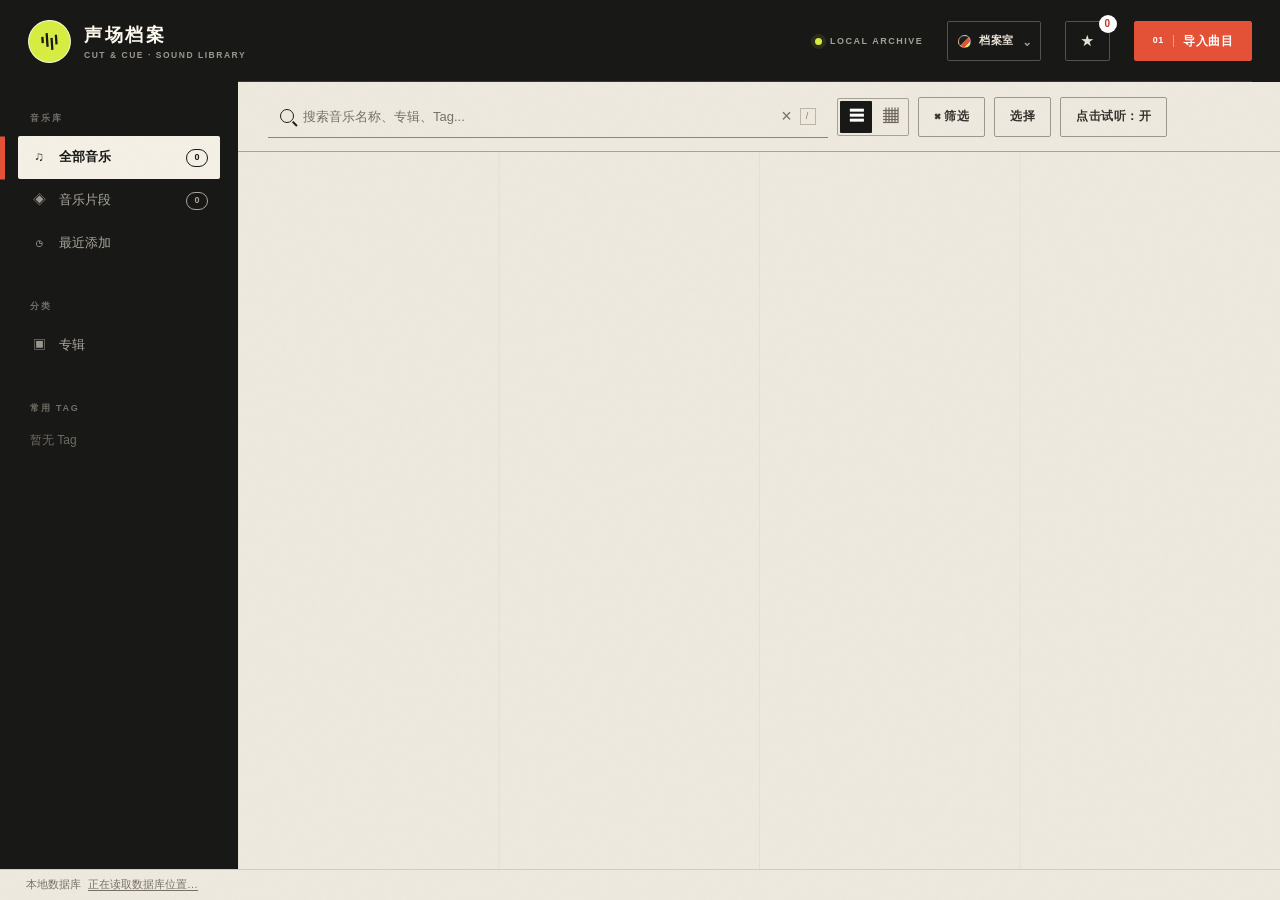
==== frontend/index.html @ 52d8d51d "chore: rename app to 声场档案" ====
<!DOCTYPE html>
<html lang="zh-CN">
<head>
    <meta charset="UTF-8">
    <meta name="viewport" content="width=device-width, initial-scale=1.0">
    <title>声场档案</title>
    <link rel="stylesheet" href="style.css">
</head>

<body>

<div class="app">

    <!-- 顶部 -->
    <header class="topbar">
        <div class="brand">
            <div class="brand-icon" aria-hidden="true">
                <svg viewBox="0 0 44 44" role="presentation">
                    <path d="M8 24h4V13H8v11Zm8 7h4V7h-4v24Zm8 6h4V16h-4v21Zm8-9h4V11h-4v17Z"/>
                </svg>
            </div>
            <div>
                <div class="brand-title">声场档案</div>
                <div class="brand-subtitle">CUT &amp; CUE · SOUND LIBRARY</div>
            </div>
        </div>

        <div class="top-actions">
            <div class="studio-status"><span></span> LOCAL ARCHIVE</div>
            <div class="theme-switcher">
                <button
                    id="themeToggleBtn"
                    class="theme-toggle"
                    type="button"
                    aria-expanded="false"
                    aria-controls="themeMenu"
                >
                    <span class="theme-toggle-swatch" aria-hidden="true"></span>
                    <span id="themeToggleLabel">档案室</span>
                    <span class="theme-toggle-chevron" aria-hidden="true">⌄</span>
                </button>
                <div id="themeMenu" class="theme-menu hidden" role="menu" aria-label="选择界面主题">
                    <div class="theme-menu-label">APPEARANCE</div>
                    <button class="theme-option" type="button" role="menuitemradio" data-theme="archive" aria-checked="true">
                        <span class="theme-preview archive-preview" aria-hidden="true"><i></i><i></i><i></i></span>
                        <span><strong>档案室</strong><small>暖纸、墨黑、朱红</small></span>
                        <b aria-hidden="true">✓</b>
                    </button>
                    <button class="theme-option" type="button" role="menuitemradio" data-theme="sky" aria-checked="false">
                        <span class="theme-preview sky-preview" aria-hidden="true"><i></i><i></i><i></i></span>
                        <span><strong>云雾</strong><small>天青、雾白、暮紫</small></span>
                        <b aria-hidden="true">✓</b>
                    </button>
                </div>
            </div>
            <button id="openCandidatePanelBtn" class="secondary-btn candidate-panel-trigger" type="button" title="候选清单" aria-label="打开候选清单" aria-expanded="false">
                <span aria-hidden="true">★</span>
                <span id="candidateNavCount" class="candidate-trigger-count">0</span>
            </button>
            <button id="importBtn" class="primary-btn">
                <span class="button-index">01</span> 导入曲目
            </button>
        </div>
    </header>


    <div class="main">

        <!-- 左侧 -->
        <aside class="sidebar">

            <div class="sidebar-section">
                <div class="sidebar-title">音乐库</div>

                <button class="nav-item active" data-view="all">
                    <span>♫</span>
                    <span>全部音乐</span>
                    <span class="nav-count" id="allCount">0</span>
                </button>

                <button class="nav-item" data-view="clips">
                    <span>◈</span>
                    <span>音乐片段</span>
                    <span class="nav-count" id="clipCount">0</span>
                </button>

                <button class="nav-item" data-view="recent">
                    <span>◷</span>
                    <span>最近添加</span>
                </button>

            </div>


            <div class="sidebar-section">
                <div class="sidebar-title">
                    分类
                </div>

                <button class="nav-item" data-view="albums">
                    <span>▣</span>
                    <span>专辑</span>
                </button>

            </div>


            <div class="sidebar-section tag-section">
                <div class="sidebar-title">
                    常用 Tag
                </div>

                <div id="sidebarTags" class="sidebar-tags">
                    <div class="empty-small">暂无 Tag</div>
                </div>
            </div>

        </aside>


        <!-- 主区域 -->
        <main class="content">

            <!-- 工具栏 -->
            <div class="toolbar">

                <div class="search-box">
                    <span class="search-mark" aria-hidden="true"></span>
                    <input
                        id="searchInput"
                        type="text"
                        placeholder="搜索音乐名称、专辑、Tag..."
                    >
                    <button id="clearSearch" class="clear-search">×</button>
                    <span class="search-key" aria-hidden="true">/ </span>
                </div>

                <div class="view-buttons">
                    <button class="view-btn active" data-layout="list" title="列表视图" aria-label="列表视图">
                        ☰
                    </button>
                    <button class="view-btn" data-layout="grid" title="网格视图" aria-label="网格视图">
                        ▦
                    </button>
                </div>

                <button id="filterToggleBtn" class="secondary-btn toolbar-btn" aria-expanded="false">
                    ⌘ 筛选
                </button>

                <button id="selectionToggleBtn" class="secondary-btn toolbar-btn">
                    选择
                </button>

                <button id="rowPlayToggleBtn" class="secondary-btn toolbar-btn" aria-pressed="true">
                    点击试听：开
                </button>

            </div>

            <div class="main-scroll-area">
            <section id="filterPanel" class="filter-panel hidden" aria-label="标签筛选">
                <div class="filter-panel-header">
                    <div>
                        <strong>快速筛选</strong>
                        <span>可组合多个 Tag 精准找歌</span>
                    </div>
                    <div>
                        <button id="manageTagsBtn" class="text-btn">管理 Tag</button>
                        <button id="clearFiltersBtn" class="text-btn">清空筛选</button>
                    </div>
                </div>
                <div id="activeFilterTags" class="active-filter-tags"></div>
                <div id="recommendedTags" class="recommended-tags"></div>
                <div id="tagManager" class="tag-manager hidden">
                    <div class="tag-manager-heading">Tag 管理</div>
                    <div class="tag-create-row">
                        <input id="newTagName" type="text" placeholder="新 Tag 名称">
                        <select id="newTagCategory"></select>
                        <input id="newTagCustomCategory" class="hidden" placeholder="新分类名称">
                        <button id="createTagBtn" class="primary-btn">新建 Tag</button>
                        <button id="resetTagEditorBtn" class="text-btn hidden">取消</button>
                        <button id="deleteEditingTagBtn" class="text-btn hidden">删除</button>
                    </div>
                    <div id="tagManagerList" class="tag-manager-list"></div>
                </div>
            </section>

            <section id="bulkToolbar" class="bulk-toolbar hidden">
                <span id="selectionCount">已选择 0 首</span>
                <button id="selectAllVisibleBtn" class="text-btn">全选当前结果</button>
                <div id="bulkTagControls" class="bulk-tag-controls">
                    <input id="bulkTagInput" type="text" placeholder="输入 Tag">
                    <button id="bulkAddTagBtn" class="secondary-btn">添加 Tag</button>
                    <button id="bulkRemoveTagBtn" class="secondary-btn">移除 Tag</button>
                </div>
                <button id="bulkDeleteBtn" class="text-btn danger-btn">删除已选</button>
                <button id="exitSelectionBtn" class="text-btn">完成</button>
            </section>


            <!-- 页面标题 -->
            <div class="page-header">
                <div>
                    <div class="page-kicker">THE SOUND ARCHIVE / 2026</div>
                    <h1 id="pageTitle">全部音乐</h1>
                    <div id="pageDescription" class="page-description">
                        你的本地音乐素材
                    </div>
                </div>

                <div class="result-info" id="resultInfo">
                    0 个音乐
                </div>
            </div>


            <!-- 内容 -->
            <div id="contentArea" class="content-area">
                <!-- JS 渲染 -->
            </div>
            </div>

        </main>


        <!-- 右侧详情 -->
        <aside id="detailPanel" class="detail-panel hidden">

            <div class="detail-header">
                <div class="detail-title">音乐详情</div>
                <button id="closeDetail" class="icon-btn">×</button>
            </div>

            <div id="detailContent"></div>

        </aside>

        <aside id="musicClipsPanel" class="music-clips-panel hidden">
            <div class="detail-header">
                <div>
                    <div class="detail-title">音乐片段</div>
                    <div id="musicClipsSource" class="clip-editor-source"></div>
                </div>
                <button id="closeMusicClips" class="icon-btn">×</button>
            </div>
            <div id="musicClipsBody" class="clips-panel-body"></div>
        </aside>


        <!-- 右侧候选面板 -->
        <aside id="candidatePanel" class="detail-panel hidden">

            <div class="detail-header">
                <div class="detail-title">
                    候选清单
                    <span id="candidatePanelCount" class="detail-title-count"></span>
                </div>
                <div class="candidate-panel-actions">
                    <button id="clearCandidatesBtn" class="text-btn" type="button">清空</button>
                    <button id="closeCandidatePanel" class="icon-btn">×</button>
                </div>
            </div>

            <div id="candidatePanelBody" class="detail-content"></div>

        </aside>

    </div>


    <button id="databasePathLink" class="database-path" type="button" title="在 Finder 中显示数据库文件">
        <span>本地数据库</span>
        <span id="databasePath">正在读取数据库位置…</span>
    </button>


    <!-- 底部播放器 -->
    <footer id="playerBar" class="player-bar hidden">

        <audio id="barAudio" preload="auto"></audio>

        <div class="player-left">

            <div class="player-icon">
                ♫
            </div>

            <div class="player-info">

                <div id="playerTitle" class="player-title">
                    未在播放
                </div>

                <div id="playerMeta" class="player-meta">
                    —
                </div>

            </div>

        </div>


        <div class="player-center">

            <button id="playerPrevBtn" class="player-btn" title="上一首">
                ⏮
            </button>

            <button id="playerPlayBtn" class="player-btn player-play" title="播放/暂停">
                ▶
            </button>

            <button id="playerNextBtn" class="player-btn" title="下一首">
                ⏭
            </button>

        </div>


        <div class="player-right">

            <input
                id="playerSeek"
                type="range"
                min="0"
                max="1000"
                value="0"
                title="进度"
            >

            <span id="playerTime" class="player-time">
                00:00 / 00:00
            </span>

            <button id="playerAddCandidateBtn" class="player-btn" title="加入候选">
                ＋
            </button>

            <button id="playerCandidatesBtn" class="player-btn" title="候选列表">
                ★
                <span id="candidateBadge" class="badge">0</span>
            </button>

            <button id="playerCloseBtn" class="player-btn" title="关闭播放器">
                ×
            </button>

        </div>

    </footer>

</div>


<!-- ============================= -->
<!-- 导入音乐弹窗 -->
<!-- ============================= -->

<div id="importModal" class="modal hidden">

    <div class="modal-box">

        <div class="modal-header">
            <h2>导入音乐</h2>
            <button class="icon-btn" data-close-modal>×</button>
        </div>

        <div class="modal-body">

            <div
                id="dropZone"
                class="drop-zone"
            >
                <div class="drop-icon">♫</div>

                <div class="drop-title">
                    导入本地 MP3 音乐
                </div>

                <div class="drop-description">
                    可选择多个文件夹，自动扫描其中的 MP3 文件
                </div>

                <div class="import-source-actions">
                    <button id="chooseFileBtn" class="secondary-btn">选择文件</button>
                    <button id="chooseFolderBtn" class="primary-btn">选择文件夹</button>
                </div>
            </div>

            <fieldset class="album-source-control">
                <legend>专辑识别方式</legend>
                <label><input type="radio" name="albumSource" value="metadata" checked> 以 MP3 属性为准</label>
                <label><input type="radio" name="albumSource" value="folder"> 以文件夹名称为准</label>
            </fieldset>


            <div id="selectedFiles" class="selected-files"></div>

        </div>

        <div class="modal-footer">
            <button class="secondary-btn" data-close-modal>
                取消
            </button>

            <button
                id="confirmImportBtn"
                class="primary-btn"
                disabled
            >
                导入
            </button>
        </div>

    </div>

</div>


<!-- ============================= -->
<!-- 编辑音乐弹窗 -->
<!-- ============================= -->

<div id="editModal" class="modal hidden">

    <div class="modal-box small">

        <div class="modal-header">
            <h2>编辑音乐信息</h2>
            <button class="icon-btn" data-close-modal>×</button>
        </div>

        <div class="modal-body">

            <input type="hidden" id="editMusicId">

            <label>
                音乐名称
                <input id="editName" type="text">
            </label>

            <label>
                专辑
                <input id="editAlbum" type="text">
            </label>

            <label>
                Tag
                <div id="editTags" class="tag-editor"></div>

                <div class="tag-input-row">
                    <input
                        id="editTagInput"
                        type="text"
                        placeholder="输入新 Tag"
                    >
                    <button id="addEditTagBtn" class="secondary-btn">
                        添加
                    </button>
                </div>
            </label>

        </div>

        <div class="modal-footer">

            <button class="secondary-btn" data-close-modal>
                取消
            </button>

            <button id="saveEditBtn" class="primary-btn">
                保存
            </button>

        </div>

    </div>

</div>


<!-- Tag 管理操作浮层 -->
<div id="tagActionModal" class="modal hidden" role="dialog" aria-modal="true" aria-labelledby="tagActionTitle">

    <div class="modal-box small">

        <div class="modal-header">
            <h2 id="tagActionTitle">编辑 Tag</h2>
            <button id="closeTagAction" class="icon-btn" type="button" aria-label="关闭">×</button>
        </div>

        <div class="modal-body">
            <label id="tagActionNameLabel">
                <span id="tagActionNameText">Tag 名称</span>
                <input id="tagActionName" type="text" autocomplete="off">
            </label>
            <label id="tagActionCategoryLabel" class="hidden">
                分类
                <select id="tagActionCategory"></select>
            </label>
            <p id="tagActionHint" class="form-hint"></p>
        </div>

        <div class="modal-footer">
            <button id="cancelTagAction" class="secondary-btn" type="button">取消</button>
            <button id="saveTagAction" class="primary-btn" type="button">保存</button>
        </div>

    </div>

</div>


<!-- ============================= -->
<!-- 新建片段 -->
<!-- ============================= -->

<div id="clipEditorPanel" class="clip-editor-overlay hidden" role="dialog" aria-modal="true" aria-label="音乐片段编辑器">
<aside class="clip-editor-panel">

    <div class="clip-editor-header">
        <div>
            <div id="clipEditorTitle" class="detail-title">新建音乐片段</div>
            <div id="clipEditorMusicName" class="clip-editor-source"></div>
        </div>
        <button id="closeClipEditor" class="icon-btn">×</button>
    </div>

    <div class="clip-editor-body">

            <input type="hidden" id="clipMusicId">

            <div class="clip-editor-preview">
                <audio id="clipAudio"></audio>
                <button id="playFullTrackBtn" class="secondary-btn">▶ 从头试听</button>
                <button id="previewClipBtn" class="primary-btn">▶ 循环试听</button>
                <span id="clipCurrentTime" class="clip-current-time">00:00 / 00:00</span>
            </div>

            <!-- 时间轴 -->
            <div class="timeline-editor">

                <div class="clip-range-summary">
                    <span><b>IN</b> <input id="clipStartInput" type="text" inputmode="decimal" value="00:00"></span>
                    <strong id="clipSelectionDuration">选区 00:00</strong>
                    <span><b>OUT</b> <input id="clipEndInput" type="text" inputmode="decimal" value="00:00"></span>
                </div>

                <div id="timelineTrack" class="timeline-track">

                    <div id="timelinePlayhead" class="timeline-playhead"></div>

                    <div id="timelineSelection" class="timeline-selection">
                        <div id="startHandle" class="timeline-handle left" aria-label="入点"></div>
                        <div id="endHandle" class="timeline-handle right" aria-label="出点"></div>
                    </div>

                </div>

                <div class="timeline-buttons">
                    <button id="setStartBtn" class="secondary-btn" title="快捷键 I">
                        设入点 <kbd>I</kbd>
                    </button>

                    <button id="setEndBtn" class="secondary-btn" title="快捷键 O">
                        设出点 <kbd>O</kbd>
                    </button>
                </div>
                <p class="timeline-help">拖动两端调整范围；点击轨道定位播放头，再用 I / O 标记。</p>

            </div>


            <label class="clip-name-field">
                保存为素材 <span>可修改</span>
                <input
                    id="clipName"
                    type="text"
                    placeholder="例如：情绪渐起"
                >
            </label>


            <details class="clip-tags-details">
                <summary>Tag <span>可选</span></summary>

                <div
                    id="clipTags"
                    class="tag-editor"
                ></div>

                <div class="tag-input-row">

                    <input
                        id="clipTagInput"
                        type="text"
                        placeholder="输入新 Tag"
                    >

                    <button
                        id="addClipTagBtn"
                        class="secondary-btn"
                    >
                        添加
                    </button>

                </div>

                <div class="tag-suggestions">
                    <div class="suggestion-title">
                        已有 Tag
                    </div>

                    <div id="clipTagSuggestions"></div>
                </div>

            </details>

    </div>

    <div class="clip-editor-footer">
        <button id="cancelClipEditor" class="secondary-btn">取消</button>
        <button id="saveClipBtn" class="primary-btn">保存片段</button>
    </div>

</aside>
</div>


<!-- Toast -->
<div id="toast" class="toast"></div>


<script src="app.js"></script>

</body>
</html>
---- frontend/style.css ----
/* =========================================================
   声场档案 — 设计系统
   ========================================================= */

* {
    box-sizing: border-box;
}

:root {
    /* 基础色 */
    --bg: #f4f5fb;
    --panel: #ffffff;
    --border: #ebeef4;
    --border-strong: #dfe3ee;
    --text: #1e2233;
    --subtext: #8a90a5;
    --hover: #f2f4fa;

    /* 强调色 — 靛蓝 → 紫罗兰渐变 */
    --primary: #6366f1;
    --primary-strong: #4f46e5;
    --primary-2: #8b5cf6;
    --primary-grad: linear-gradient(135deg, #6366f1 0%, #8b5cf6 100%);
    --primary-light: #f0f1ff;
    --primary-soft: #e7e9ff;
    --ring: rgba(99, 102, 241, 0.25);

    --danger: #f43f5e;
    --warning: #f59e0b;
    --tag: #eef0ff;
    --tag-text: #5b5bd6;

    /* 圆角 */
    --r-sm: 8px;
    --r-md: 12px;
    --r-lg: 16px;
    --r-xl: 20px;
    --r-pill: 999px;

    /* 阴影 */
    --shadow-sm: 0 1px 3px rgba(30, 34, 51, 0.06);
    --shadow-md: 0 6px 18px rgba(30, 34, 51, 0.08);
    --shadow-lg: 0 20px 50px rgba(30, 34, 51, 0.14);
}

/* 柔和滚动条 */
::-webkit-scrollbar {
    width: 10px;
    height: 10px;
}
::-webkit-scrollbar-thumb {
    background: #d4d9e6;
    border-radius: 999px;
    border: 3px solid transparent;
    background-clip: content-box;
}
::-webkit-scrollbar-thumb:hover {
    background: #bcc3d6;
    background-clip: content-box;
}
::-webkit-scrollbar-track {
    background: transparent;
}

html,
body {
    height: 100%;
}

body {
    margin: 0;
    font-family:
        -apple-system,
        BlinkMacSystemFont,
        "Segoe UI",
        "PingFang SC",
        "Microsoft YaHei",
        sans-serif;

    background: var(--bg);
    color: var(--text);

    -webkit-font-smoothing: antialiased;
    text-rendering: optimizeLegibility;
}

button {
    font-family: inherit;
}

/* =========================
   APP
========================= */

.app {
    height: 100vh;
    display: flex;
    flex-direction: column;
}


/* =========================
   TOPBAR
========================= */

.topbar {
    height: 68px;
    flex-shrink: 0;

    background: var(--panel);
    border-bottom: 1px solid var(--border);

    display: flex;
    align-items: center;
    justify-content: space-between;

    padding: 0 26px;
}

.brand {
    display: flex;
    align-items: center;
    gap: 13px;
}

.brand-icon {
    width: 40px;
    height: 40px;

    border-radius: 12px;

    background: var(--primary-grad);
    color: white;

    display: flex;
    align-items: center;
    justify-content: center;

    font-size: 21px;

    box-shadow: 0 4px 12px rgba(99, 102, 241, 0.35);
}

.brand-title {
    font-size: 16px;
    font-weight: 700;
    letter-spacing: 0.2px;
}

.brand-subtitle {
    font-size: 11px;
    color: var(--subtext);
    margin-top: 2px;
}

.top-actions .primary-btn {
    padding: 0 18px;
}

.top-actions .theme-toggle,
.top-actions .candidate-panel-trigger,
.top-actions .primary-btn {
    box-sizing: border-box;
    height: 40px;
    min-height: 40px;
}

.candidate-panel-trigger {
    position: relative;
    display: inline-flex;
    align-items: center;
    justify-content: center;
    gap: 7px;
    width: 36px;
    min-height: 36px;
    padding: 0;
    color: #fff;
    background: var(--primary-strong);
    border-color: var(--primary-strong);
    font-size: 17px;
}

.candidate-trigger-count {
    position: absolute;
    top: -7px;
    right: -8px;
    display: inline-flex;
    align-items: center;
    justify-content: center;
    min-width: 18px;
    height: 18px;
    padding: 0 5px;
    border-radius: 999px;
    background: #fff;
    color: var(--primary-strong);
    font-size: 10px;
    font-weight: 700;
}

.candidate-panel-trigger:hover {
    color: #fff;
    background: var(--primary);
    border-color: var(--primary);
}

.top-actions .candidate-panel-trigger {
    color: #e8e1d5;
    background: transparent;
    border-color: #56514a;
    border-radius: 2px;
}

.top-actions .candidate-panel-trigger:not(.is-active):hover {
    color: #fff;
    background: #292825;
    border-color: #aaa294;
}

body[data-theme="sky"] .top-actions .candidate-panel-trigger {
    color: var(--primary-strong);
    background: rgba(255,255,255,.7);
    border-color: var(--border-strong);
    border-radius: 9px;
}

body[data-theme="sky"] .top-actions .candidate-panel-trigger:not(.is-active):hover {
    color: var(--primary-strong);
    background: var(--primary-light);
    border-color: var(--primary);
}

.top-actions .candidate-panel-trigger.is-active,
body[data-theme="sky"] .top-actions .candidate-panel-trigger.is-active {
    color: #fff;
    background: var(--primary);
    border-color: var(--primary);
}

body[data-theme="sky"] .top-actions .candidate-panel-trigger.is-active {
    background: var(--primary-grad);
    border-color: transparent;
    box-shadow: 0 10px 24px rgba(62, 130, 164, 0.18);
}


/* =========================
   MAIN
========================= */

.main {
    flex: 1;
    display: flex;
    min-height: 0;
}


/* =========================
   SIDEBAR
========================= */

.sidebar {
    width: 232px;
    flex-shrink: 0;

    background: #fafbfe;
    border-right: 1px solid var(--border);

    padding: 20px 14px;

    overflow-y: auto;
}

.sidebar-section {
    margin-bottom: 26px;
}

.sidebar-title {
    padding: 0 12px 9px;

    font-size: 11px;
    font-weight: 700;

    color: #a8aec2;
    letter-spacing: 0.8px;
    text-transform: uppercase;
}

.nav-item {
    position: relative;

    width: 100%;
    height: 40px;

    border: 0;
    background: transparent;

    border-radius: 10px;

    padding: 0 12px;

    display: flex;
    align-items: center;
    gap: 11px;

    color: #5a6073;

    cursor: pointer;
    text-align: left;

    font-size: 13.5px;

    transition: background 0.15s, color 0.15s;
}

.nav-item:hover {
    background: var(--hover);
    color: var(--text);
}

.nav-item.active {
    background: var(--primary-light);
    color: var(--primary-strong);
    font-weight: 600;
}

.nav-item.active::before {
    content: "";
    position: absolute;
    left: -14px;
    top: 50%;
    transform: translateY(-50%);

    width: 3px;
    height: 22px;

    border-radius: 0 3px 3px 0;
    background: var(--primary-grad);
}

.nav-item > span:first-child {
    width: 18px;
    text-align: center;
    font-size: 13px;
}

.nav-count {
    margin-left: auto;

    min-width: 20px;
    height: 20px;

    display: inline-flex;
    align-items: center;
    justify-content: center;

    padding: 0 6px;

    font-size: 11px;
    font-weight: 600;

    color: #8a90a5;
    background: #eceff5;
    border-radius: var(--r-pill);
}

.nav-item.active .nav-count {
    color: var(--primary-strong);
    background: var(--primary-soft);
}

.sidebar-tags {
    display: flex;
    flex-direction: column;
    gap: 2px;
}

.sidebar-tag {
    border: 0;
    background: transparent;

    padding: 8px 12px;

    border-radius: 9px;

    display: flex;
    align-items: center;
    gap: 8px;

    text-align: left;

    cursor: pointer;

    color: #5a6073;
    font-size: 13px;

    transition: background 0.15s, color 0.15s;
}

.sidebar-tag-name {
    flex: 1;
    min-width: 0;
    overflow: hidden;
    text-overflow: ellipsis;
    white-space: nowrap;
}

.sidebar-tag:hover {
    background: var(--hover);
    color: var(--text);
}

.empty-small {
    color: #a8aec2;
    padding: 6px 12px;
    font-size: 12px;
}


/* =========================
   CONTENT
========================= */

.content {
    flex: 1;
    min-width: 0;

    display: flex;
    flex-direction: column;

    overflow: hidden;
}


/* =========================
   TOOLBAR
========================= */

.toolbar {
    height: 68px;
    flex-shrink: 0;

    display: flex;
    align-items: center;
    gap: 12px;

    padding: 0 26px;

    background: var(--panel);
    border-bottom: 1px solid var(--border);
}

.toolbar-btn { margin-left: auto; }
.toolbar-btn + .toolbar-btn { margin-left: 0; }

.filter-panel,
.bulk-toolbar {
    flex-shrink: 0;
    padding: 14px 26px;
    background: #fff;
    border-bottom: 1px solid var(--border);
}

.danger-btn { color: var(--danger); }

.main-scroll-area {
    flex: 1;
    min-height: 0;
    overflow-y: auto;
    display: flex;
    flex-direction: column;
}

.filter-panel-header,
.bulk-toolbar,
.bulk-tag-controls,
.active-filter-tags,
.recommended-tag-group,
.recommended-tag-list {
    display: flex;
    align-items: center;
    gap: 10px;
}

.filter-panel-header { justify-content: space-between; }
.filter-panel-header span { margin-left: 8px; font-size: 12px; color: var(--subtext); }
.active-filter-tags { min-height: 0; flex-wrap: wrap; margin: 12px 0 4px; }
.active-filter-tag { border: 0; border-radius: var(--r-pill); padding: 8px 12px; background: var(--primary-light); color: var(--primary-strong); cursor: pointer; font-size: 14px; }
.recommended-tags { display: grid; gap: 9px; margin-top: 12px; }
.recommended-tag-group { align-items: flex-start; min-height: 40px; width: 100%; box-sizing: border-box; }
.recommended-tag-title { display: flex; align-items: center; gap: 2px; min-width: 42px; flex-shrink: 0; padding-top: 6px; color: var(--subtext); font-size: 12px; white-space: nowrap; }
.recommended-tag-list { flex-wrap: wrap; }
.recommended-tag { border: 1px solid var(--border-strong); border-radius: var(--r-pill); padding: 7px 12px; background: #fff; color: #5a6073; cursor: pointer; font-size: 14px; }
.recommended-tag.active { color: var(--primary-strong); border-color: var(--primary); background: var(--primary-light); }
.tag-manage-item { position: relative; display: inline-flex; align-items: center; }
.tag-inline-edit, .tag-inline-delete, .category-inline-edit, .category-inline-delete, .category-add-btn { border: 0; background: transparent; cursor: pointer; color: var(--subtext); }
.tag-inline-edit, .tag-inline-delete, .category-inline-edit, .category-inline-delete { display: none; width: 18px; padding: 0; font-size: 11px; }
.is-managing .tag-manage-item:hover .tag-inline-edit, .is-managing .tag-manage-item:hover .tag-inline-delete { display: inline-flex; align-items: center; justify-content: center; }
.is-managing .recommended-tag-title:hover .category-inline-edit, .is-managing .recommended-tag-title:hover .category-inline-delete { display: inline-flex; align-items: center; justify-content: center; }
.tag-inline-delete:hover, .category-inline-delete:hover { color: var(--danger); }
.category-add-btn { margin-left: 3px; color: var(--primary-strong); font-size: 15px; vertical-align: middle; }
.tag-management-tools { display: flex; align-items: center; gap: 9px; }
.tag-management-hint { color: var(--subtext); font-size: 11px; }
.add-category-btn { align-self: start; border: 1px dashed var(--primary); border-radius: var(--r-pill); padding: 5px 10px; background: var(--primary-light); color: var(--primary-strong); cursor: pointer; font: inherit; font-size: 12px; }
.is-managing .recommended-tag { cursor: grab; touch-action: none; user-select: none; -webkit-user-select: none; }
.is-managing .recommended-tag.is-dragging { opacity: .45; cursor: grabbing; }
.recommended-tag-group.is-drop-target { outline: 2px solid var(--primary); outline-offset: 3px; border-radius: var(--r-md); background: var(--primary-light); box-shadow: 0 0 0 4px var(--primary-light); }
.tag-drag-ghost { position: fixed; z-index: 1000; pointer-events: none; padding: 6px 10px; border: 1px solid var(--primary); border-radius: var(--r-pill); background: #fff; color: var(--primary-strong); box-shadow: var(--shadow-md); font-size: 12px; transform: translate(-50%, -50%); }
.tag-manager { margin-top: 16px; padding-top: 14px; border-top: 1px solid var(--border); }
.tag-manager-heading { margin-bottom: 10px; font-size: 13px; font-weight: 700; }
.tag-create-row, .tag-manager-row { display: flex; align-items: center; gap: 8px; }
.tag-create-row input, .tag-create-row select, .tag-manager-row input, .tag-manager-row select { height: 34px; border: 1px solid var(--border-strong); border-radius: 8px; padding: 0 8px; background: #fff; font: inherit; font-size: 12px; }
.tag-create-row input { width: 180px; }
.tag-manager-list { display: grid; gap: 7px; margin-top: 12px; max-height: 260px; overflow-y: auto; }
.tag-manager-row { padding: 7px; border: 1px solid var(--border); border-radius: var(--r-sm); background: #fafbfe; }
.tag-manager-row input { flex: 1; min-width: 100px; }
.tag-manager-row select { width: 82px; }
.tag-manager-row .text-btn { color: var(--danger); }
.tag-manager-group { display: grid; grid-template-columns: 58px 1fr; gap: 8px; align-items: start; }
.tag-manager-group > span { padding-top: 6px; color: var(--subtext); font-size: 11px; }
.tag-manager-group > div { display: flex; flex-wrap: wrap; gap: 6px; }
.tag-manager-chip { border: 1px solid var(--border-strong); border-radius: var(--r-pill); padding: 5px 9px; background: #fff; color: #5a6073; cursor: pointer; font: inherit; font-size: 12px; }
.tag-manager-chip:hover, .tag-manager-chip.active { border-color: var(--primary); background: var(--primary-light); color: var(--primary-strong); }
.text-btn { border: 0; background: transparent; color: var(--primary-strong); cursor: pointer; font: inherit; font-size: 12px; white-space: nowrap; }
.bulk-toolbar { justify-content: flex-start; background: var(--primary-light); }
.bulk-toolbar #selectionCount { font-weight: 600; color: var(--primary-strong); }
.bulk-tag-controls { margin-left: auto; }
.bulk-tag-controls input { width: 150px; height: 36px; border: 1px solid var(--border-strong); border-radius: 9px; padding: 0 10px; font: inherit; font-size: 13px; }

.search-box {
    width: 420px;
    max-width: 60vw;

    height: 40px;

    border: 1px solid var(--border);
    border-radius: var(--r-pill);

    background: #f5f6fa;

    display: flex;
    align-items: center;

    padding: 0 14px;

    color: #a8aec2;

    transition: border-color 0.15s, background 0.15s, box-shadow 0.15s;
}

.search-box:focus-within {
    background: #fff;
    border-color: var(--primary);
    box-shadow: 0 0 0 4px var(--ring);
}

.search-box input {
    flex: 1;

    border: 0;
    outline: 0;
    background: transparent;

    padding: 0 9px;

    font-size: 13px;
    color: var(--text);
}

.search-box input::placeholder {
    color: #a8aec2;
}

.clear-search {
    border: 0;
    background: transparent;

    color: #a8aec2;

    cursor: pointer;

    font-size: 18px;
    line-height: 1;

    padding: 0;
}

.clear-search:hover {
    color: var(--subtext);
}

.view-buttons {
    margin-left: auto;

    display: flex;

    gap: 2px;

    background: #f5f6fa;
    border: 1px solid var(--border);
    border-radius: 10px;

    padding: 3px;
}

.view-btn {
    width: 32px;
    height: 30px;

    border: 0;
    background: transparent;

    border-radius: 7px;

    cursor: pointer;

    color: #a8aec2;
    font-size: 14px;

    display: flex;
    align-items: center;
    justify-content: center;

    transition: background 0.15s, color 0.15s, box-shadow 0.15s;
}

.view-btn.active {
    background: #fff;
    color: var(--primary-strong);
    box-shadow: var(--shadow-sm);
}


/* =========================
   PAGE HEADER
========================= */

.page-header {
    padding: 26px 26px 16px;

    display: flex;
    align-items: end;
    justify-content: space-between;
}

.page-header h1 {
    margin: 0;

    font-size: 22px;
    font-weight: 700;
    letter-spacing: 0.2px;
}

.page-description {
    margin-top: 6px;

    font-size: 12.5px;
    color: var(--subtext);
}

.result-info {
    font-size: 12.5px;
    color: var(--subtext);
    background: #fff;
    border: 1px solid var(--border);
    border-radius: var(--r-pill);
    padding: 5px 13px;
    box-shadow: var(--shadow-sm);
}


/* =========================
   CONTENT AREA
========================= */

.content-area {
    flex: 0 0 auto;
    min-height: 0;
    overflow: visible;

    padding: 0 26px 36px;
}

.database-path {
    display: flex;
    align-items: center;
    gap: 7px;
    min-width: 0;
    width: 100%;
    flex-shrink: 0;
    padding: 8px 26px;
    border: 0;
    border-top: 1px solid var(--border);
    background: transparent;
    color: var(--subtext);
    cursor: pointer;
    font-size: 11px;
    text-align: left;
}

.database-path span:last-child {
    overflow: hidden;
    text-overflow: ellipsis;
    text-decoration: underline;
    text-underline-offset: 2px;
    white-space: nowrap;
}

.database-path:hover {
    color: var(--primary-strong);
}


/* =========================
   MUSIC LIST
========================= */

.music-list {
    background: var(--panel);

    border: 1px solid var(--border);
    border-radius: var(--r-lg);

    overflow: hidden;

    box-shadow: var(--shadow-sm);
}

.music-row {
    min-height: 76px;

    display: flex;
    align-items: center;

    padding: 12px 16px;

    border-bottom: 1px solid var(--border);

    cursor: pointer;

    transition: background 0.15s;
}

.music-row.is-selected,
.music-card.is-selected { border-color: var(--primary); background: var(--primary-light); }
.music-select { display: inline-flex; align-items: center; margin: 0 2px 0 0; cursor: pointer; }
.music-select input { width: 16px; height: 16px; accent-color: var(--primary); }
.card-select { position: absolute; top: 12px; right: 12px; }

.music-row:last-child {
    border-bottom: 0;
}

.music-row:hover {
    background: #fafbfe;
}

.music-icon {
    width: 46px;
    height: 46px;

    border-radius: 12px;

    background: linear-gradient(135deg, #eef0ff 0%, #f5f2ff 100%);
    color: #7773d8;

    display: flex;
    align-items: center;
    justify-content: center;

    margin-right: 14px;

    font-size: 20px;

    flex-shrink: 0;
}

.music-icon img { width: 100%; height: 100%; display: block; object-fit: cover; border-radius: inherit; }

.music-main {
    flex: 1;
    min-width: 0;
}

.music-name {
    font-size: 14px;
    font-weight: 600;

    overflow: hidden;
    white-space: nowrap;
    text-overflow: ellipsis;
}

.music-meta {
    margin-top: 5px;

    color: var(--subtext);

    font-size: 11.5px;

    display: flex;
    gap: 14px;
}

.music-tags {
    display: flex;
    gap: 6px;

    margin-top: 8px;

    flex-wrap: wrap;
}

.tag {
    display: inline-flex;
    align-items: center;

    height: 22px;

    padding: 0 9px;

    border-radius: var(--r-pill);

    background: var(--tag);

    color: var(--tag-text);

    font-size: 11px;
    font-weight: 500;
}

.music-actions {
    display: flex;
    gap: 6px;

    margin-left: 16px;
}

.icon-action {
    width: 32px;
    height: 32px;

    border: 1px solid var(--border);
    border-radius: 9px;

    background: #fff;

    cursor: pointer;

    color: #8a90a5;

    display: inline-flex;
    align-items: center;
    justify-content: center;

    transition: background 0.15s, color 0.15s, border-color 0.15s, box-shadow 0.15s;
}

.icon-action:hover {
    background: var(--primary-light);
    border-color: var(--primary-soft);
    color: var(--primary-strong);
    box-shadow: var(--shadow-sm);
}


/* =========================
   GRID
========================= */

.music-grid {
    display: grid;

    grid-template-columns:
        repeat(auto-fill, minmax(240px, 1fr));

    gap: 16px;
}

.music-card {
    position: relative;
    background: var(--panel);

    border: 1px solid var(--border);
    border-radius: var(--r-lg);

    padding: 14px;

    cursor: pointer;

    box-shadow: var(--shadow-sm);

    transition: transform 0.18s ease, box-shadow 0.18s ease, border-color 0.18s ease;
}

.music-card:hover {
    transform: translateY(-3px);
    border-color: var(--primary-soft);
    box-shadow: var(--shadow-md);
}

.card-icon {
    height: 132px;

    background: linear-gradient(135deg, #eef0ff 0%, #f5f2ff 100%);
    color: #7773d8;

    border-radius: var(--r-md);

    display: flex;
    align-items: center;
    justify-content: center;

    font-size: 44px;

    margin-bottom: 14px;
}

.card-name {
    font-weight: 600;
    font-size: 14px;

    white-space: nowrap;
    overflow: hidden;
    text-overflow: ellipsis;
}

.card-meta {
    font-size: 11.5px;
    color: var(--subtext);

    margin-top: 5px;
}

.card-tags {
    margin-top: 10px;

    display: flex;
    gap: 5px;
    flex-wrap: wrap;
}


/* =========================
   EMPTY
========================= */

.empty-state {
    min-height: 360px;

    display: flex;
    flex-direction: column;

    align-items: center;
    justify-content: center;

    color: #a8aec2;
}

.empty-icon {
    font-size: 48px;
    margin-bottom: 14px;
}

.empty-title {
    color: #5a6073;
    font-weight: 600;
    font-size: 15px;
}

.empty-description {
    font-size: 12.5px;
    margin-top: 6px;
}


/* =========================
   DETAIL PANEL
========================= */

.detail-panel {
    width: 368px;
    flex-shrink: 0;

    background: var(--panel);

    border-left: 1px solid var(--border);

    display: flex;
    flex-direction: column;

    overflow: hidden;
}

.music-clips-panel {
    width: 50%;
    min-width: 420px;
    flex: 1 1 50%;
    background: var(--panel);
    border-left: 1px solid var(--border);
    display: flex;
    flex-direction: column;
    overflow: hidden;
}

.main:has(.music-clips-panel:not(.hidden)) .content {
    flex: 0 1 50%;
}

.clips-panel-body { padding: 20px; overflow-y: auto; }
.clips-panel-body .clip-list { gap: 12px; }
.candidate-item-tags { display: flex; flex-wrap: wrap; gap: 5px; margin-top: 8px; }
.tag-result-groups { display: grid; gap: 24px; }
.tag-result-tabs { display: flex; gap: 8px; border-bottom: 1px solid var(--border); padding-bottom: 12px; }
.tag-result-tab { border: 1px solid var(--border-strong); border-radius: var(--r-pill); background: #fff; padding: 7px 13px; color: #5a6073; cursor: pointer; font: inherit; font-size: 13px; }
.tag-result-tab span { margin-left: 4px; color: var(--subtext); font-size: 11px; }
.tag-result-tab.active { border-color: transparent; background: var(--primary-grad); color: #fff; font-weight: 600; }
.tag-result-tab.active span { color: #fff; }
.tag-result-heading { display: flex; align-items: center; gap: 7px; margin-bottom: 10px; color: #5a6073; font-size: 13px; font-weight: 700; }
.tag-result-heading span { display: inline-flex; align-items: center; justify-content: center; min-width: 20px; height: 20px; padding: 0 6px; border-radius: var(--r-pill); background: var(--primary-light); color: var(--primary-strong); font-size: 11px; }

.detail-header {
    height: 62px;

    border-bottom: 1px solid var(--border);

    padding: 0 20px;

    display: flex;
    align-items: center;
    justify-content: space-between;
}

.detail-title {
    font-weight: 700;
    font-size: 15px;
}

.detail-title-count {
    font-size: 12px;
    font-weight: 500;
    color: var(--subtext);
    margin-left: 4px;
}

.candidate-panel-actions {
    display: flex;
    align-items: center;
    gap: 8px;
}

.detail-content {
    overflow-y: auto;
}

#detailContent {
    overflow-y: auto;
    padding: 22px;
}

.detail-name {
    font-size: 20px;
    font-weight: 700;

    letter-spacing: 0.2px;

    word-break: break-word;
}

.detail-path {
    font-size: 11.5px;
    color: #a8aec2;

    margin-top: 9px;

    word-break: break-all;
}

.detail-section {
    margin-top: 26px;
}

.detail-section-title {
    font-size: 12px;
    font-weight: 700;

    color: #5a6073;

    margin-bottom: 10px;
}

.clip-section-heading { display: flex; align-items: center; justify-content: space-between; gap: 8px; }
.clip-section-heading .primary-btn { height: 32px; padding: 0 11px; font-size: 12px; }

.detail-value {
    font-size: 13.5px;
}

.detail-tags {
    display: flex;
    flex-wrap: wrap;
    gap: 6px;
}

.detail-tabs {
    display: flex;
    gap: 6px;
    margin-bottom: 16px;
    border-bottom: 1px solid var(--border);
    padding-bottom: 10px;
}

/* 片段已移至独立侧栏，详情面板只承载原曲信息。 */
.detail-tabs { display: none; }
#detailTabClips { display: none !important; }

.detail-tab {
    padding: 7px 16px;
    border: 1px solid var(--border);
    border-radius: var(--r-pill);
    background: #fff;
    cursor: pointer;
    font-size: 13px;
    color: var(--subtext);
    transition: all 0.15s;
}

.detail-tab:hover {
    background: var(--hover);
    color: var(--text);
}

.detail-tab.active {
    background: var(--primary-grad);
    border-color: transparent;
    color: white;
    font-weight: 600;
    box-shadow: 0 4px 12px rgba(99, 102, 241, 0.3);
}

.detail-edit .detail-section-title {
    display: flex;
    align-items: baseline;
    gap: 8px;
}

.detail-edit-hint {
    font-size: 11px;
    font-weight: 400;
    color: var(--subtext);
}

.detail-edit label {
    display: block;
    margin-bottom: 12px;
}

.detail-duration {
    margin-top: 4px;
}

/* 详情页音频规格只读展示 */
.detail-specs {
    display: grid;
    grid-template-columns: repeat(2, minmax(0, 1fr));
    gap: 8px;
    margin-top: 4px;
    padding: 10px;
    background: rgba(127, 139, 199, .05);
    border: 1px solid var(--border);
    border-radius: var(--r-sm);
}

.detail-spec {
    display: flex;
    flex-direction: column;
    gap: 2px;
    min-width: 0;
}

.detail-spec-label {
    font-size: 10.5px;
    font-weight: 500;
    letter-spacing: .04em;
    color: var(--subtext);
}

.detail-spec-value {
    font-size: 12.5px;
    font-weight: 600;
    color: var(--text);
    overflow: hidden;
    text-overflow: ellipsis;
    white-space: nowrap;
}


/* =========================
   CLIPS
========================= */

.clip-list {
    display: flex;
    flex-direction: column;
    gap: 10px;
}

.clip-item {
    border: 1px solid var(--border);

    border-radius: var(--r-md);

    padding: 12px 14px;

    background: #fafbfe;

    cursor: pointer;

    transition: background 0.15s, border-color 0.15s, box-shadow 0.15s;
}

.clip-item:hover {
    background: #fff;
    border-color: var(--primary-soft);
    box-shadow: var(--shadow-sm);
}

.clip-item-header {
    display: flex;
    justify-content: space-between;
    align-items: center;
    gap: 8px;
}

.clip-item-name {
    font-weight: 600;
    font-size: 13.5px;
}

.clip-time {
    font-family: ui-monospace, "SF Mono", monospace;
    font-size: 11px;
    color: var(--subtext);
    flex-shrink: 0;
}

.clip-item-actions {
    display: flex;
    gap: 4px;
}

.clip-tags {
    display: flex;
    flex-wrap: wrap;
    gap: 5px;
    margin-top: 9px;
}


/* =========================
   BUTTONS
========================= */

.primary-btn {
    height: 38px;

    padding: 0 18px;

    border: 0;
    border-radius: 11px;

    background: var(--primary-grad);
    color: white;

    cursor: pointer;

    font-size: 13.5px;
    font-weight: 600;

    box-shadow: 0 4px 14px rgba(99, 102, 241, 0.32);

    transition: transform 0.12s, box-shadow 0.18s, opacity 0.18s;
}

.primary-btn:hover {
    box-shadow: 0 6px 18px rgba(99, 102, 241, 0.42);
}

.primary-btn:active {
    transform: translateY(1px);
    box-shadow: 0 2px 8px rgba(99, 102, 241, 0.3);
}

.primary-btn:disabled {
    opacity: 0.45;
    cursor: not-allowed;
    box-shadow: none;
}

.secondary-btn {
    height: 38px;

    padding: 0 15px;

    border: 1px solid var(--border-strong);
    border-radius: 11px;

    background: #fff;

    cursor: pointer;

    font-size: 13.5px;
    font-weight: 500;

    color: #3a4052;

    transition: background 0.15s, border-color 0.15s;
}

.secondary-btn:hover {
    background: var(--hover);
    border-color: #cdd3e2;
}

.icon-btn {
    width: 34px;
    height: 34px;

    border: 0;
    background: transparent;

    border-radius: 9px;

    cursor: pointer;

    font-size: 20px;
    line-height: 1;

    color: #8a90a5;

    display: inline-flex;
    align-items: center;
    justify-content: center;

    transition: background 0.15s, color 0.15s;
}

.icon-btn:hover {
    background: var(--hover);
    color: var(--text);
}


/* =========================
   MODAL
========================= */

.modal {
    position: fixed;

    inset: 0;

    background: rgba(20, 23, 38, 0.42);
    backdrop-filter: blur(4px);

    display: flex;
    align-items: center;
    justify-content: center;

    z-index: 100;
}

.modal-box {
    width: 620px;
    max-width: calc(100vw - 32px);
    max-height: calc(100vh - 32px);

    background: var(--panel);

    border-radius: var(--r-xl);

    box-shadow: var(--shadow-lg);

    display: flex;
    flex-direction: column;

    overflow: hidden;
}

.modal-box.small {
    width: 480px;
}

#importModal .modal-box {
    width: 760px;
}

.modal-header {
    height: 60px;

    padding: 0 22px;

    border-bottom: 1px solid var(--border);

    display: flex;
    align-items: center;
    justify-content: space-between;
}

.modal-header h2 {
    margin: 0;
    font-size: 16px;
    font-weight: 700;
}

.modal-body {
    padding: 22px;

    overflow-y: auto;
}

.modal-footer {
    height: 66px;

    padding: 0 22px;

    border-top: 1px solid var(--border);

    display: flex;
    justify-content: flex-end;
    align-items: center;

    gap: 10px;

    background: #fafbfe;
}


/* =========================
   DROP
========================= */

.drop-zone {
    min-height: 216px;

    border: 2px dashed #cbd2e4;

    border-radius: var(--r-lg);

    display: flex;
    flex-direction: column;

    align-items: center;
    justify-content: center;

    background: #fafbfe;

    transition: border-color 0.15s, background 0.15s;
}

.drop-zone.dragover {
    border-color: var(--primary);
    background: var(--primary-light);
}

.drop-icon {
    font-size: 42px;
    color: #7773d8;
    margin-bottom: 10px;
}

.drop-title {
    font-size: 15px;
    font-weight: 600;
}

.drop-description {
    font-size: 12.5px;
    color: #a8aec2;

    margin: 6px 0 16px;
}

.selected-files {
    margin-top: 16px;
}

.import-source-actions {
    display: flex;
    flex-wrap: wrap;
    justify-content: center;
    gap: 8px;
}

.album-source-control {
    display: flex;
    flex-wrap: wrap;
    align-items: center;
    gap: 14px;
    margin: 16px 0 0;
    padding: 11px 14px;
    border: 1px solid var(--border);
    border-radius: var(--r-md);
}

.album-source-control legend {
    padding: 0 5px;
    color: var(--subtext);
    font-size: 11px;
    font-weight: 700;
}

.album-source-control label {
    display: inline-flex;
    align-items: center;
    gap: 5px;
    margin: 0;
    color: var(--text);
    font-size: 12px;
    font-weight: 500;
}

.album-source-control input { accent-color: var(--primary); }

.selected-file-size {
    color: #a8aec2;
}


/* =========================
   FORM
========================= */

label {
    display: block;

    margin-bottom: 18px;

    font-size: 12px;
    font-weight: 600;
    color: #3a4052;
}

label input,
.tag-input-row input {
    width: 100%;

    height: 40px;

    margin-top: 7px;

    border: 1px solid var(--border-strong);
    border-radius: 10px;

    outline: none;

    padding: 0 12px;

    font-size: 13.5px;

    background: #fff;
    color: var(--text);

    transition: border-color 0.15s, box-shadow 0.15s;
}

label input::placeholder,
.tag-input-row input::placeholder {
    color: #a8aec2;
}

label input:focus,
.tag-input-row input:focus {
    border-color: var(--primary);
    box-shadow: 0 0 0 4px var(--ring);
}

.tag-editor {
    display: flex;

    flex-wrap: wrap;

    gap: 7px;

    margin-top: 9px;
}

.editing-tag {
    display: inline-flex;
    align-items: center;

    gap: 5px;

    height: 28px;

    padding: 0 10px;

    border-radius: var(--r-pill);

    background: var(--tag);

    color: var(--tag-text);

    font-size: 11.5px;
    font-weight: 500;
}

.editing-tag button {
    border: 0;
    background: transparent;

    cursor: pointer;

    color: #9d9df0;

    font-size: 15px;
    line-height: 1;
    padding: 0;
}

.editing-tag button:hover {
    color: var(--primary-strong);
}

.tag-input-row {
    display: flex;
    gap: 8px;

    margin-top: 10px;
}

.tag-input-row input {
    margin-top: 0;
    flex: 1;
}

.tag-input-row .secondary-btn {
    flex-shrink: 0;
}

.tag-suggestions {
    margin-top: 14px;
}

.suggestion-title {
    font-size: 11px;
    color: #a8aec2;
    margin-bottom: 8px;
}

.suggestion-tag {
    display: inline-block;

    border: 1px solid var(--border-strong);
    background: #fff;

    padding: 6px 11px;

    border-radius: var(--r-pill);

    margin-right: 6px;
    margin-bottom: 6px;

    cursor: pointer;

    font-size: 11.5px;

    transition: background 0.15s, border-color 0.15s, color 0.15s;
}

.suggestion-tag:hover {
    background: var(--primary-light);
    border-color: var(--primary-soft);
    color: var(--primary-strong);
}


/* =========================
   TIMELINE
========================= */

.clip-music-name {
    font-size: 14px;
    font-weight: 700;

    margin-bottom: 16px;
}

#clipAudio {
    width: 100%;
    margin-bottom: 16px;
}

.timeline-editor {
    margin-bottom: 22px;
}

.timeline-time {
    display: flex;
    justify-content: space-between;

    font-family: ui-monospace, "SF Mono", monospace;

    font-size: 11px;

    color: var(--subtext);

    margin-bottom: 7px;
}

.timeline-track {
    position: relative;

    width: 100%;
    height: 46px;

    border-radius: 10px;

    background:
        repeating-linear-gradient(
            90deg,
            #e2e6f0 0,
            #e2e6f0 1px,
            transparent 1px,
            transparent 20px
        );

    background-color: #f3f5fa;

    overflow: hidden;

    cursor: pointer;
}

.timeline-selection {
    position: absolute;

    top: 0;
    bottom: 0;

    left: 0;
    width: 100%;

    background: rgba(99, 102, 241, 0.22);

    border-left: 3px solid var(--primary);
    border-right: 3px solid var(--primary);
}

.timeline-handle {
    position: absolute;

    top: 0;
    bottom: 0;

    width: 12px;

    background: var(--primary);

    cursor: ew-resize;

    z-index: 3;
}

.timeline-handle.left {
    left: -6px;
    border-radius: 8px 0 0 8px;
}

.timeline-handle.right {
    right: -6px;
    border-radius: 0 8px 8px 0;
}

.timeline-buttons {
    display: flex;
    gap: 8px;

    margin-top: 10px;
}

.timeline-buttons .secondary-btn {
    height: 34px;
    font-size: 12.5px;
}


/* =========================
   TOAST
========================= */

.toast {
    position: fixed;

    bottom: 26px;
    left: 50%;

    transform: translateX(-50%) translateY(16px);

    background: #22263a;
    color: #fff;

    padding: 11px 18px;

    border-radius: var(--r-pill);

    font-size: 12.5px;
    font-weight: 500;

    opacity: 0;

    pointer-events: none;

    box-shadow: var(--shadow-md);

    transition: opacity 0.22s, transform 0.22s;

    z-index: 500;
}

.toast.show {
    opacity: 1;
    transform: translateX(-50%) translateY(0);
}


/* =========================
   UTILITY
========================= */

.hidden {
    display: none !important;
}

.detail-tab-panel.hidden {
    display: none;
}

.file-location {
    display: flex;
    gap: 8px;
    margin-top: 10px;
}

.file-location button {
    flex: 1;
}


/* =========================
   GROUP VIEW（专辑）
========================= */

.group-view {
    display: flex;
    flex-direction: column;
    gap: 22px;
}

.group-section {
    display: flex;
    flex-direction: column;
    gap: 8px;
}

.group-header {
    display: flex;
    align-items: baseline;
    gap: 10px;
    padding: 0 4px;
}

.group-name {
    font-size: 15px;
    font-weight: 600;
    color: var(--text);
}

.group-count {
    font-size: 12px;
    color: #a8aec2;
}


/* =========================
   TAGS 列表页
========================= */

.tag-page {
    display: flex;
    flex-wrap: wrap;
    gap: 10px;
    padding: 4px 2px;
}

.tag-page-item {
    display: flex;
    align-items: center;
    gap: 7px;
    padding: 9px 15px;
    border: 1px solid var(--border);
    border-radius: var(--r-pill);
    background: #fff;
    cursor: pointer;
    box-shadow: var(--shadow-sm);
    transition: all 0.15s;
}

.tag-page-item:hover {
    background: var(--primary-light);
    border-color: var(--primary-soft);
    transform: translateY(-2px);
    box-shadow: var(--shadow-md);
}

.tag-page-hash {
    color: var(--primary-strong);
    font-weight: 700;
}

.tag-page-name {
    font-size: 14px;
    color: var(--text);
    font-weight: 500;
}

.tag-page-count {
    font-size: 12px;
    color: #8a90a5;
    background: #f0f2f8;
    border-radius: var(--r-pill);
    padding: 1px 9px;
}


/* =========================
   PLAYER
========================= */

.player-bar {
    flex-shrink: 0;
    height: 68px;
    display: flex;
    align-items: center;
    gap: 16px;
    padding: 0 18px;
    background: var(--panel);
    border-top: 1px solid var(--border);
    box-shadow: 0 -4px 20px rgba(30, 34, 51, 0.04);
    z-index: 40;
}

#barAudio {
    position: absolute;
    width: 1px;
    height: 1px;
    opacity: 0;
    pointer-events: none;
}

.player-left {
    display: flex;
    align-items: center;
    gap: 11px;
    min-width: 0;
    width: 30%;
}

.player-icon {
    width: 42px;
    height: 42px;
    border-radius: 12px;
    background: var(--primary-grad);
    color: #fff;
    display: flex;
    align-items: center;
    justify-content: center;
    font-size: 18px;
    flex-shrink: 0;
    box-shadow: 0 4px 12px rgba(99, 102, 241, 0.3);
}

.player-info {
    min-width: 0;
}

.player-title {
    font-size: 13px;
    font-weight: 600;
    color: var(--text);
    white-space: nowrap;
    overflow: hidden;
    text-overflow: ellipsis;
    cursor: pointer;
}

.player-title:hover {
    color: var(--primary-strong);
}

.player-meta {
    font-size: 11px;
    color: var(--subtext);
    margin-top: 3px;
    white-space: nowrap;
    overflow: hidden;
    text-overflow: ellipsis;
}

.player-center {
    display: flex;
    gap: 6px;
    align-items: center;
}

.player-right {
    margin-left: auto;
    display: flex;
    align-items: center;
    gap: 10px;
}

#playerSeek {
    width: 200px;
    accent-color: var(--primary);
}

.player-btn {
    width: 34px;
    height: 34px;
    border: 1px solid var(--border);
    border-radius: 10px;
    background: #fff;
    cursor: pointer;
    color: #3a4052;
    font-size: 14px;
    display: flex;
    align-items: center;
    justify-content: center;
    transition: background 0.15s, border-color 0.15s, color 0.15s;
}

.player-btn:hover {
    background: var(--hover);
    border-color: var(--primary-soft);
    color: var(--primary-strong);
}

.player-btn:disabled {
    opacity: 0.4;
    cursor: not-allowed;
}

.player-play {
    width: 40px;
    height: 40px;
    font-size: 16px;
    background: var(--primary-grad);
    border-color: transparent;
    color: white;
    box-shadow: 0 4px 14px rgba(99, 102, 241, 0.35);
}

.player-play:hover {
    background: var(--primary-grad);
    border-color: transparent;
    color: white;
    box-shadow: 0 6px 18px rgba(99, 102, 241, 0.45);
}

.badge {
    font-size: 10px;
    background: var(--primary);
    color: #fff;
    border-radius: 99px;
    padding: 0 5px;
    margin-left: 2px;
    vertical-align: top;
    line-height: 1.5;
}

.player-time {
    font-family: ui-monospace, "SF Mono", monospace;
    font-size: 11px;
    color: var(--subtext);
    width: 96px;
    text-align: center;
}

body.has-player .toast {
    bottom: 94px;
}

/* 候选标记按钮状态 */
.icon-action.is-candidate {
    color: var(--warning);
}

.icon-action.is-playing {
    color: var(--primary-strong);
    background: var(--primary-light);
}

.icon-action.info-strong {
    color: var(--primary);
    font-size: 18px;
    font-weight: 700;
    line-height: 1;
}


/* =========================
   候选面板
========================= */

.candidate-item {
    padding: 12px 14px;
    border: 1px solid var(--border);
    border-radius: var(--r-md);
    margin-bottom: 9px;
    cursor: pointer;
    background: #fff;
    transition: background 0.15s, border-color 0.15s, box-shadow 0.15s;
}

.candidate-item:hover {
    background: #fafbfe;
    border-color: var(--primary-soft);
    box-shadow: var(--shadow-sm);
}

.candidate-item-header {
    display: flex;
    align-items: center;
    justify-content: space-between;
    gap: 8px;
}

.candidate-item-name {
    font-size: 13px;
    font-weight: 600;
    color: var(--text);
    overflow: hidden;
    text-overflow: ellipsis;
    white-space: nowrap;
}

.candidate-item-time {
    font-size: 11px;
    color: var(--subtext);
    flex-shrink: 0;
}

.candidate-item-meta {
    font-size: 11px;
    color: var(--subtext);
    margin-top: 4px;
    overflow: hidden;
    text-overflow: ellipsis;
    white-space: nowrap;
}

.candidate-item-actions {
    display: flex;
    gap: 5px;
    margin-top: 9px;
}

.candidate-item-actions .icon-action {
    font-size: 12px;
    width: 28px;
    height: 28px;
}

.candidate-empty {
    padding: 26px 12px;
    text-align: center;
    color: var(--subtext);
    font-size: 13px;
}


/* =========================
   导入逐首配置
========================= */

.selected-file-card {
    border: 1px solid var(--border);
    border-radius: var(--r-md);
    padding: 14px 16px;
    margin-bottom: 11px;
    background: #fff;
    box-shadow: var(--shadow-sm);
}

.selected-file-head {
    display: flex;
    align-items: center;
    justify-content: space-between;
    gap: 10px;
    margin-bottom: 11px;
}

.selected-file-name {
    font-size: 13px;
    font-weight: 600;
    color: var(--text);
    overflow: hidden;
    text-overflow: ellipsis;
    white-space: nowrap;
}

.selected-file-fields {
    display: flex;
    flex-direction: column;
    gap: 12px;
}

.selected-file-fields label {
    display: flex;
    align-items: center;
    gap: 9px;
    font-size: 12px;
    color: var(--subtext);
    margin-bottom: 0;
}

.selected-file-fields label input {
    flex: 1;
    margin: 0;
    min-width: 0;
    height: 36px;
}

.import-basic-fields {
    display: flex;
    flex-direction: column;
    gap: 9px;
}

/* 曲目元数据卡片网格 */
.import-meta-cards {
    display: grid;
    grid-template-columns: repeat(2, minmax(0, 1fr));
    gap: 12px;
    padding: 14px;
    background: rgba(127, 139, 199, .04);
    border: 1px solid var(--border);
    border-radius: var(--r-md);
}

.import-meta-card {
    display: flex;
    flex-direction: column;
    gap: 6px;
    min-width: 0;
}

.import-meta-card.is-readonly {
    padding: 10px 12px;
    background: rgba(127, 139, 199, .06);
    border: 1px dashed var(--border-strong);
    border-radius: var(--r-sm);
}

.import-meta-label {
    font-size: 11px;
    font-weight: 500;
    letter-spacing: .04em;
    color: var(--subtext);
}

#importModal .import-meta-card select,
#importModal .import-meta-card input {
    width: 100%;
    height: 36px;
    margin: 0;
    padding: 0 10px;
    font: inherit;
    font-size: 13px;
    color: var(--text);
    background: var(--panel);
    border: 1px solid var(--border-strong);
    border-radius: var(--r-sm);
    outline: none;
    box-sizing: border-box;
    transition: border-color .15s ease, box-shadow .15s ease;
}

#importModal .import-meta-card select {
    cursor: pointer;
}

#importModal .import-meta-card select:hover,
#importModal .import-meta-card input:hover {
    border-color: var(--primary);
}

#importModal .import-meta-card select:focus,
#importModal .import-meta-card input:focus {
    border-color: var(--primary);
    box-shadow: 0 0 0 3px var(--ring);
}

.import-meta-input {
    display: flex;
    align-items: center;
    gap: 6px;
}

.import-meta-input input {
    flex: 1;
    min-width: 0;
}

.import-meta-unit {
    font-size: 11px;
    font-weight: 500;
    color: var(--subtext);
    white-space: nowrap;
}

.import-meta-value {
    font-size: 13px;
    font-weight: 600;
    color: var(--text);
}

@media (max-width: 720px) {
    .import-meta-cards { grid-template-columns: 1fr; }
}

.file-tag-area {
    margin-top: 2px;
}

.file-tag-area .tag-editor {
    margin-bottom: 7px;
}


/* =========================
   CLIP EDITOR
========================= */

.clip-editor-overlay {
    position: fixed;
    inset: 0;
    z-index: 120;
    display: flex;
    align-items: center;
    justify-content: center;
    padding: 28px;
    background: rgba(20, 23, 38, 0.45);
    backdrop-filter: blur(5px);
}

.clip-editor-panel {
    width: min(820px, 100%);
    height: min(760px, calc(100vh - 56px));
    display: flex;
    flex-direction: column;
    background: var(--panel);
    border-left: 1px solid var(--border);
    border: 1px solid var(--border);
    border-radius: var(--r-xl);
    box-shadow: var(--shadow-lg);
    overflow: hidden;
}

.clip-editor-header {
    min-height: 70px;
    padding: 0 20px;
    border-bottom: 1px solid var(--border);
    display: flex;
    align-items: center;
    justify-content: space-between;
}

.clip-editor-source {
    margin-top: 4px;
    color: var(--subtext);
    font-size: 12px;
    overflow: hidden;
    text-overflow: ellipsis;
    white-space: nowrap;
    max-width: 320px;
}

.clip-editor-body {
    flex: 1;
    min-height: 0;
    overflow-y: auto;
    padding: 20px;
}

.clip-editor-preview {
    display: flex;
    align-items: center;
    gap: 10px;
    padding: 12px;
    margin-bottom: 18px;
    background: #fafbfe;
    border: 1px solid var(--border);
    border-radius: var(--r-md);
}

.clip-editor-preview audio {
    display: none;
}

.clip-current-time { margin-left: auto; font-family: ui-monospace, "SF Mono", monospace; color: var(--subtext); font-size: 12px; }
.timeline-time { display: flex; justify-content: space-between; gap: 16px; }
.timeline-time label { display: flex; align-items: center; gap: 8px; margin: 0; }
.timeline-time input { width: 100px; height: 34px; margin: 0; font-family: ui-monospace, "SF Mono", monospace; }

.clip-editor-preview .primary-btn {
    flex-shrink: 0;
    padding: 0 12px;
    font-size: 12px;
}

.clip-range-summary {
    display: grid;
    grid-template-columns: 1fr auto 1fr;
    align-items: center;
    gap: 10px;
    margin-bottom: 9px;
    font-family: ui-monospace, "SF Mono", monospace;
    font-size: 12px;
}
.clip-range-summary > span { display: flex; align-items: center; gap: 6px; color: var(--subtext); }
.clip-range-summary > span:last-child { justify-content: flex-end; }
.clip-range-summary b { color: var(--primary-strong); font-size: 10px; letter-spacing: .08em; }
.clip-range-summary input { width: 74px; height: 30px; margin: 0; padding: 0 7px; font: inherit; }
.clip-range-summary strong { padding: 6px 9px; border-radius: var(--r-pill); background: var(--primary-light); color: var(--primary-strong); font-size: 11px; white-space: nowrap; }
.timeline-help { margin: 9px 0 0; color: var(--subtext); font-size: 11px; }
.timeline-buttons kbd { margin-left: 4px; padding: 1px 4px; border: 1px solid var(--border-strong); border-radius: 4px; background: #fff; color: var(--subtext); font: 10px ui-monospace, "SF Mono", monospace; }
.clip-name-field { display: block; margin-top: 6px; }
.clip-name-field > span, .clip-tags-details summary span { margin-left: 5px; color: var(--subtext); font-size: 11px; font-weight: 400; }
.clip-tags-details { margin-top: 16px; }
.clip-tags-details summary { cursor: pointer; color: var(--subtext); font-size: 12px; }
.clip-tags-details[open] summary { margin-bottom: 10px; color: var(--text); }

.clip-editor-footer {
    min-height: 66px;
    padding: 0 20px;
    border-top: 1px solid var(--border);
    display: flex;
    justify-content: flex-end;
    align-items: center;
    gap: 10px;
    background: #fafbfe;
}

.timeline-playhead {
    position: absolute;
    top: 0;
    bottom: 0;
    left: 0;
    width: 2px;
    background: #f43f5e;
    box-shadow: 0 0 5px rgba(244, 63, 94, 0.45);
    z-index: 4;
    pointer-events: none;
}

.clip-library {
    display: flex;
    flex-direction: column;
    gap: 10px;
}

.clip-library-row {
    display: flex;
    align-items: center;
    gap: 14px;
    padding: 14px 16px;
    background: var(--panel);
    border: 1px solid var(--border);
    border-radius: var(--r-lg);
    box-shadow: var(--shadow-sm);
    cursor: pointer;
    transition: border-color .15s, box-shadow .15s, transform .15s;
}

.clip-library-row:hover,
.clip-library-row.is-editing {
    border-color: var(--primary-soft);
    box-shadow: var(--shadow-md);
}

.clip-library-row:hover {
    transform: translateY(-1px);
}

.clip-library-icon {
    width: 42px;
    height: 42px;
    flex-shrink: 0;
    display: flex;
    align-items: center;
    justify-content: center;
    border-radius: 12px;
    background: var(--primary-light);
    color: var(--primary-strong);
}

.clip-library-main {
    flex: 1;
    min-width: 0;
}

.clip-library-name,
.clip-library-source-name {
    overflow: hidden;
    text-overflow: ellipsis;
    white-space: nowrap;
}

.clip-library-name {
    font-size: 14px;
    font-weight: 600;
}

.clip-library-source-name {
    margin-top: 4px;
    color: var(--subtext);
    font-size: 12px;
}

.clip-library-meta {
    display: flex;
    gap: 10px;
    margin-top: 7px;
    color: var(--subtext);
    font-size: 11px;
}

.clip-library-actions {
    display: flex;
    gap: 6px;
    flex-shrink: 0;
}

@media (max-width: 700px) {

    .clip-editor-overlay { padding: 0; }
    .clip-editor-panel { width: 100%; height: 100%; border-radius: 0; border: 0; }
}


/* =========================
   RESPONSIVE
========================= */

@media (max-width: 900px) {

    .sidebar {
        width: 196px;
    }

    .detail-panel {
        width: 320px;
    }

    .search-box {
        width: 300px;
    }
}

@media (max-width: 700px) {

    .sidebar {
        display: none;
    }

    .detail-panel {
        position: fixed;

        top: 68px;
        right: 0;
        bottom: 0;

        width: 90vw;

        z-index: 50;
    }

    .toolbar {
        padding: 0 14px;
    }

    .content-area {
        padding: 0 14px 24px;
    }

    .page-header {
        padding-left: 14px;
        padding-right: 14px;
    }

    .search-box {
        width: 100%;
        max-width: none;
    }

    .view-buttons {
        display: none;
    }
}


/* =========================
   CATALOG（专辑 / Tags）
========================= */

.catalog-view {
    display: flex;
    gap: 20px;
    align-items: flex-start;
}

.catalog-list {
    position: sticky;
    top: 0;

    width: 248px;
    flex-shrink: 0;

    display: flex;
    flex-direction: column;
    gap: 4px;
}

.catalog-item {
    display: flex;
    align-items: center;
    gap: 10px;

    width: 100%;
    padding: 10px 14px;

    border: 1px solid transparent;
    border-radius: var(--r-md);

    background: transparent;

    cursor: pointer;
    text-align: left;

    color: #5a6073;
    font-size: 13.5px;

    transition: background 0.15s, border-color 0.15s, color 0.15s, box-shadow 0.15s;
}

.catalog-item:hover {
    background: #fff;
    color: var(--text);
    box-shadow: var(--shadow-sm);
}

.catalog-item.active {
    background: var(--primary-light);
    border-color: var(--primary-soft);
    color: var(--primary-strong);
    font-weight: 600;
    box-shadow: var(--shadow-sm);
}

.catalog-item-icon {
    width: 18px;
    text-align: center;
    font-size: 14px;
    color: #9d9df0;
    flex-shrink: 0;
}

.catalog-item.active .catalog-item-icon {
    color: var(--primary-strong);
}

.catalog-item-name {
    flex: 1;
    min-width: 0;
    overflow: hidden;
    text-overflow: ellipsis;
    white-space: nowrap;
}

.catalog-item-count {
    min-width: 20px;
    height: 20px;

    padding: 0 6px;

    display: inline-flex;
    align-items: center;
    justify-content: center;

    font-size: 11px;
    font-weight: 600;

    color: #8a90a5;
    background: #eceff5;
    border-radius: var(--r-pill);
}

.catalog-item.active .catalog-item-count {
    color: var(--primary-strong);
    background: var(--primary-soft);
}

.catalog-detail {
    flex: 1;
    min-width: 0;
}

.catalog-detail-header {
    display: flex;
    align-items: baseline;
    gap: 10px;

    padding: 0 4px 12px;
}

.catalog-detail-title {
    font-size: 15px;
    font-weight: 700;
    color: var(--text);
}

.catalog-detail-count {
    font-size: 12px;
    color: #a8aec2;
}

.catalog-detail .music-list {
    overflow: hidden;
}

/* =========================================================
   WATERCOLOR ARCHIVE THEME
   灵感：旅行手记的暖白纸张、水彩青绿与古典排版
   ========================================================= */

:root {
    --bg: #f1ede4;
    --panel: rgba(250, 247, 239, 0.94);
    --border: #d9d2c3;
    --border-strong: #bdb5a6;
    --text: #253b39;
    --subtext: #77817a;
    --hover: rgba(77, 116, 107, 0.08);

    --primary: #1f6670;
    --primary-strong: #174f59;
    --primary-2: #789584;
    --primary-grad: linear-gradient(135deg, #174f59 0%, #3f7e78 100%);
    --primary-light: rgba(76, 126, 118, 0.12);
    --primary-soft: rgba(76, 126, 118, 0.2);
    --ring: rgba(31, 102, 112, 0.16);

    --danger: #a65448;
    --warning: #b7863d;
    --tag: #e2e5d8;
    --tag-text: #4d6457;

    --r-sm: 3px;
    --r-md: 5px;
    --r-lg: 7px;
    --r-xl: 9px;
    --shadow-sm: 0 1px 1px rgba(53, 48, 38, 0.04), 0 5px 14px rgba(53, 48, 38, 0.035);
    --shadow-md: 0 10px 30px rgba(53, 48, 38, 0.09);
    --shadow-lg: 0 24px 60px rgba(42, 48, 44, 0.16);
    --font-serif: "Songti SC", "STSong", "Noto Serif CJK SC", "Times New Roman", serif;
}

body {
    font-family: "Avenir Next", Avenir, "PingFang SC", "Microsoft YaHei", sans-serif;
    background:
        radial-gradient(ellipse at 86% 10%, rgba(61, 113, 120, 0.11), transparent 24%),
        radial-gradient(ellipse at 70% 94%, rgba(143, 153, 94, 0.09), transparent 28%),
        var(--bg);
}

body::before {
    content: "";
    position: fixed;
    inset: 0;
    pointer-events: none;
    z-index: 9999;
    opacity: 0.2;
    background-image:
        repeating-linear-gradient(12deg, rgba(77, 68, 52, 0.018) 0 1px, transparent 1px 4px),
        repeating-linear-gradient(98deg, rgba(255, 255, 255, 0.16) 0 1px, transparent 1px 5px);
    mix-blend-mode: multiply;
}

::-webkit-scrollbar-thumb {
    background: #aab3a8;
    border: 3px solid transparent;
    background-clip: content-box;
}

.app {
    position: relative;
    isolation: isolate;
}

.topbar {
    height: 78px;
    padding: 0 30px;
    background: rgba(247, 243, 234, 0.96);
    border-bottom: 1px solid var(--border-strong);
}

.topbar::after {
    content: "";
    position: absolute;
    top: 73px;
    left: 30px;
    right: 30px;
    height: 1px;
    background: rgba(255, 255, 255, 0.7);
}

.brand { gap: 14px; }

.brand-icon,
.player-icon,
.drop-icon {
    background:
        radial-gradient(circle at 30% 22%, rgba(255, 255, 255, 0.3), transparent 34%),
        var(--primary-grad);
    color: #f8f3e8;
    border: 1px solid rgba(24, 73, 77, 0.48);
    box-shadow: inset 0 0 0 3px rgba(255, 255, 255, 0.12), 0 5px 14px rgba(30, 79, 79, 0.15);
}

.brand-icon {
    width: 42px;
    height: 42px;
    border-radius: 50% 48% 52% 46%;
    font-family: var(--font-serif);
}

.brand-title {
    font-family: var(--font-serif);
    color: var(--primary-strong);
    font-size: 18px;
    font-weight: 600;
    letter-spacing: 0.12em;
}

.brand-subtitle {
    margin-top: 4px;
    color: #879087;
    font-family: "Times New Roman", serif;
    font-size: 9px;
    letter-spacing: 0.22em;
}

.main { background: rgba(250, 247, 239, 0.3); }

.sidebar {
    width: 238px;
    padding: 27px 17px;
    background:
        linear-gradient(180deg, rgba(222, 227, 214, 0.62), rgba(241, 237, 228, 0.84)),
        #e9e8df;
    border-right: 1px solid var(--border-strong);
}

.sidebar-section { margin-bottom: 31px; }

.sidebar-title {
    padding: 0 13px 10px;
    color: #727e74;
    font-family: "Times New Roman", var(--font-serif);
    font-size: 10px;
    font-weight: 600;
    letter-spacing: 0.2em;
}

.nav-item {
    height: 42px;
    border-radius: 4px;
    color: #596861;
    font-size: 13px;
}

.nav-item:hover,
.sidebar-tag:hover { background: rgba(255, 252, 244, 0.62); }

.nav-item.active {
    color: #f8f4e9;
    background:
        linear-gradient(90deg, rgba(24, 79, 89, 0.96), rgba(57, 110, 105, 0.88));
    box-shadow: 0 7px 18px rgba(32, 74, 70, 0.14);
}

.nav-item.active::before {
    left: -17px;
    width: 2px;
    height: 27px;
    border-radius: 0;
    background: #174f59;
}

.nav-count,
.nav-item.active .nav-count {
    background: rgba(255, 255, 255, 0.18);
    color: inherit;
    border-radius: 2px;
}

.sidebar-tag {
    border-radius: 3px;
    color: #66746b;
}

.sidebar-tag::first-letter { color: var(--primary); }

.content {
    position: relative;
    background:
        radial-gradient(ellipse at 88% 12%, rgba(75, 120, 126, 0.09), transparent 25%),
        radial-gradient(ellipse at 22% 88%, rgba(151, 156, 96, 0.07), transparent 28%);
}

.toolbar {
    height: 78px;
    padding: 0 30px;
    background: rgba(250, 247, 239, 0.76);
    border-bottom: 1px solid var(--border);
}

.search-box {
    height: 42px;
    border: 0;
    border-bottom: 1px solid #a9a394;
    border-radius: 0;
    background: rgba(255, 253, 247, 0.46);
    color: #77877f;
}

.search-box:focus-within {
    background: rgba(255, 253, 247, 0.9);
    border-color: var(--primary);
    box-shadow: 0 3px 0 -1px var(--ring);
}

.search-box input,
.search-box input::placeholder { color: #758078; }

.view-buttons {
    border-radius: 4px;
    border-color: var(--border-strong);
    background: rgba(237, 233, 222, 0.76);
}

.view-btn { border-radius: 2px; color: #859087; }
.view-btn.active { color: var(--primary-strong); background: #fbf8f0; }

.page-header {
    position: relative;
    padding: 34px 30px 20px;
}

.page-header::before {
    content: "SOUND COLLECTION";
    position: absolute;
    top: 16px;
    left: 31px;
    color: #658079;
    font-family: "Times New Roman", serif;
    font-size: 9px;
    letter-spacing: 0.28em;
}

.page-header h1,
.detail-name,
.modal-header h2,
.detail-title,
.catalog-detail-title,
.empty-title {
    font-family: var(--font-serif);
    color: #244842;
    font-weight: 500;
}

.page-header h1 {
    font-size: 28px;
    letter-spacing: 0.08em;
}

.page-description { color: #7a837c; }

.result-info {
    color: #5f716a;
    background: transparent;
    border: 0;
    border-bottom: 1px solid #aea797;
    border-radius: 0;
    box-shadow: none;
    padding: 4px 1px;
}

.content-area { padding: 0 30px 42px; }

.music-list,
.music-card,
.clip-library,
.filter-panel,
.bulk-toolbar,
.tag-manager-row,
.clip-item,
.candidate-item,
.selected-file-card,
.timeline-editor {
    background: rgba(251, 248, 240, 0.88);
    border-color: var(--border);
    box-shadow: var(--shadow-sm);
}

.music-list {
    border-radius: 5px;
    box-shadow: 0 12px 32px rgba(65, 58, 44, 0.055);
}

.music-row { min-height: 82px; border-color: rgba(185, 177, 161, 0.58); }
.music-row:hover,
.clip-item:hover,
.candidate-item:hover { background: rgba(222, 229, 216, 0.45); }

.music-row.is-selected,
.music-card.is-selected {
    border-color: #6c8d82;
    background: rgba(204, 218, 204, 0.42);
}

.music-icon,
.card-icon,
.clip-library-icon {
    color: #326d6b;
    background:
        radial-gradient(circle at 26% 30%, rgba(255,255,255,.72), transparent 22%),
        linear-gradient(145deg, #d6dfd4, #e8e3d3);
    border: 1px solid #c4c6b7;
    border-radius: 50% 46% 52% 48%;
}

.music-name,
.card-name,
.clip-library-name { color: #2f4944; font-weight: 600; }

.tag,
.active-filter-tag,
.recommended-tag,
.tag-manager-chip,
.editing-tag,
.suggestion-tag {
    border-radius: 2px;
    background: #e1e5d9;
    color: #4c6558;
    border-color: #cbd0c2;
    letter-spacing: 0.02em;
}

.recommended-tag.active,
.tag-manager-chip:hover,
.tag-manager-chip.active {
    background: #d2dfd8;
    color: #205b60;
    border-color: #6e9389;
}

.primary-btn {
    border: 1px solid #184d53;
    border-radius: 3px;
    background: var(--primary-grad);
    box-shadow: 0 6px 16px rgba(31, 83, 79, 0.14), inset 0 1px rgba(255,255,255,.18);
    letter-spacing: 0.06em;
}

.primary-btn:hover {
    background: linear-gradient(135deg, #123f47, #326e69);
    box-shadow: 0 8px 20px rgba(31, 83, 79, 0.2);
}

.secondary-btn,
.icon-action,
.icon-btn,
.player-btn {
    border-radius: 3px;
    border-color: #c3bcad;
    background: rgba(252, 249, 241, 0.72);
    color: #51645d;
}

.secondary-btn:hover,
.icon-action:hover,
.icon-btn:hover,
.player-btn:hover {
    border-color: #719187;
    background: rgba(218, 226, 214, 0.7);
    color: #1e5a5f;
}

.icon-action.is-playing,
.icon-action.is-candidate,
.icon-action.info-strong {
    color: var(--primary-strong);
    background: var(--primary-light);
    border-color: #8aa39a;
}

.filter-panel,
.bulk-toolbar {
    padding-left: 30px;
    padding-right: 30px;
    background: rgba(243, 240, 230, 0.96);
}

.bulk-toolbar { background: rgba(214, 225, 213, 0.78); }

.detail-panel,
.music-clips-panel,
.clip-editor-panel {
    background:
        radial-gradient(ellipse at 80% 2%, rgba(61, 112, 117, .12), transparent 24%),
        #f6f2e8;
    border-color: var(--border-strong);
    box-shadow: -18px 0 45px rgba(52, 54, 45, 0.1);
}

.detail-header,
.clip-editor-header,
.clip-editor-footer {
    background: rgba(239, 235, 224, 0.82);
    border-color: var(--border);
}

.detail-title {
    font-size: 17px;
    letter-spacing: 0.07em;
}

.detail-section { border-color: var(--border); }
.detail-section-title { color: #748078; letter-spacing: 0.09em; }

.modal {
    background: rgba(32, 47, 44, 0.42);
    backdrop-filter: blur(4px);
}

.modal-box {
    border: 1px solid #bcb3a3;
    border-radius: 7px;
    background:
        radial-gradient(ellipse at 90% 0%, rgba(52, 107, 109, 0.1), transparent 28%),
        #f8f4ea;
    box-shadow: var(--shadow-lg);
}

.modal-header,
.modal-footer { background: rgba(238, 234, 223, 0.76); border-color: var(--border); }

.drop-zone {
    border: 1px dashed #7f9b91;
    border-radius: 5px;
    background: rgba(224, 230, 216, 0.42);
}

.drop-zone.dragover { background: rgba(200, 220, 210, 0.58); }

.modal-body input,
.modal-body select,
.detail-edit input,
.tag-input-row input,
.bulk-tag-controls input,
.timeline-time input,
.tag-create-row input,
.tag-create-row select,
.tag-manager-row input,
.tag-manager-row select {
    border-radius: 3px;
    border-color: #bdb5a6;
    background: rgba(255, 253, 247, 0.74);
    color: var(--text);
}

.modal-body input:focus,
.modal-body select:focus,
.detail-edit input:focus,
.tag-input-row input:focus,
.timeline-time input:focus {
    border-color: var(--primary);
    box-shadow: 0 0 0 3px var(--ring);
    outline: none;
}

.timeline-selection { background: rgba(53, 116, 112, 0.3); }
.timeline-handle,
.timeline-playhead { background: var(--primary); }

.empty-state {
    min-height: 360px;
    border: 1px solid var(--border);
    border-radius: 5px;
    background:
        radial-gradient(ellipse at 50% 42%, rgba(74, 119, 120, 0.14), transparent 18%),
        radial-gradient(ellipse at 48% 50%, rgba(135, 148, 100, 0.1), transparent 28%),
        rgba(249, 246, 237, 0.64);
}

.empty-icon { color: #39736f; background: transparent; box-shadow: none; }
.empty-title { font-size: 20px; letter-spacing: .04em; }

.catalog-item { border-radius: 3px; color: #5c6962; }
.catalog-item:hover { background: rgba(252, 249, 241, 0.75); }
.catalog-item.active {
    background: rgba(207, 219, 207, 0.62);
    color: var(--primary-strong);
    border-color: #a8b9ac;
}

.catalog-item-count,
.catalog-item.active .catalog-item-count {
    border-radius: 2px;
    background: rgba(100, 128, 112, 0.12);
    color: #536a5f;
}

.player-bar {
    background: rgba(32, 65, 61, 0.97);
    border-top: 1px solid #193f3e;
    box-shadow: 0 -10px 28px rgba(39, 51, 45, 0.14);
    color: #f4efe2;
}

.player-title,
.player-meta,
.player-time { color: #f2eee3; }
.player-meta { opacity: .62; }
.player-btn { color: #f4efe2; border-color: rgba(244, 239, 226, .28); background: rgba(255,255,255,.05); }
.player-play { background: #f1eadb; color: #194f52; border-color: #f1eadb; }
.player-play:hover { background: #fffaf0; color: #123f43; }
.badge { background: #b88747; color: #fffaf0; }

input[type="range"] { accent-color: #9db39e; }

.toast {
    border: 1px solid rgba(255,255,255,.16);
    border-radius: 3px;
    background: #244b47;
    color: #f7f2e7;
}

@media (max-width: 900px) {
    .sidebar { width: 205px; }
    .topbar, .toolbar { padding-left: 20px; padding-right: 20px; }
    .page-header, .content-area { padding-left: 20px; padding-right: 20px; }
    .page-header::before { left: 21px; }
}

@media (max-width: 700px) {
    .topbar { height: 70px; padding: 0 14px; }
    .topbar::after { top: 65px; left: 14px; right: 14px; }
    .brand-subtitle { display: none; }
    .toolbar { height: auto; min-height: 68px; flex-wrap: wrap; padding-top: 10px; padding-bottom: 10px; }
    .toolbar-btn { margin-left: 0; }
    .toolbar .search-box { order: -1; flex-basis: 100%; }
    .page-header { padding-top: 36px; }
    .page-header h1 { font-size: 24px; }
    .detail-panel { top: 70px; }
}

/* =========================================================
   SKY LIGHT PALETTE V2
   云海、晨光、沙金与薄雾的明亮配色
   ========================================================= */

:root {
    --bg: #eef7f8;
    --panel: rgba(255, 252, 244, 0.9);
    --border: rgba(121, 158, 169, 0.2);
    --border-strong: rgba(102, 144, 158, 0.34);
    --text: #40596a;
    --subtext: #8297a1;
    --hover: rgba(121, 190, 207, 0.13);

    --primary: #e8955d;
    --primary-strong: #ce7548;
    --primary-2: #f2bd75;
    --primary-grad: linear-gradient(135deg, #e68b55 0%, #f2b66f 100%);
    --primary-light: rgba(244, 184, 111, 0.17);
    --primary-soft: rgba(239, 164, 93, 0.24);
    --ring: rgba(231, 145, 87, 0.17);

    --danger: #cf6c62;
    --warning: #d49b55;
    --tag: rgba(244, 214, 158, 0.34);
    --tag-text: #9a6c42;

    --r-sm: 8px;
    --r-md: 12px;
    --r-lg: 16px;
    --r-xl: 20px;
    --shadow-sm: 0 5px 18px rgba(72, 117, 134, 0.07);
    --shadow-md: 0 12px 34px rgba(72, 117, 134, 0.12);
    --shadow-lg: 0 26px 68px rgba(53, 91, 112, 0.2);
}

body {
    background:
        radial-gradient(circle at 73% 7%, rgba(255, 226, 171, 0.52), transparent 24%),
        radial-gradient(ellipse at 16% 82%, rgba(132, 204, 219, 0.33), transparent 35%),
        linear-gradient(155deg, #dff2f5 0%, #f7f5ed 52%, #f8e8d4 100%);
    color: var(--text);
}

body::before {
    opacity: 0.45;
    mix-blend-mode: soft-light;
    background:
        radial-gradient(ellipse at 12% 24%, rgba(255,255,255,.85) 0 6%, transparent 18%),
        radial-gradient(ellipse at 55% 8%, rgba(255,255,255,.72) 0 8%, transparent 22%),
        radial-gradient(ellipse at 88% 70%, rgba(255,255,255,.72) 0 7%, transparent 20%);
}

.topbar {
    background: rgba(255, 250, 239, 0.82);
    border-bottom-color: rgba(109, 157, 172, 0.2);
    backdrop-filter: blur(18px) saturate(125%);
}

.topbar::after {
    background: linear-gradient(90deg, transparent, rgba(255, 195, 119, 0.55), transparent);
}

.brand-icon,
.player-icon,
.drop-icon {
    background:
        radial-gradient(circle at 28% 22%, rgba(255,255,255,.72), transparent 26%),
        linear-gradient(145deg, #75b9c9, #9ed7dd 52%, #f1c083);
    border-color: rgba(92, 151, 166, 0.35);
    color: #fffdf4;
    box-shadow: inset 0 0 0 3px rgba(255,255,255,.22), 0 7px 20px rgba(91, 158, 175, 0.2);
}

.brand-title { color: #4d7180; }
.brand-subtitle { color: #c28758; }

.main { background: rgba(255,255,255,.08); }

.sidebar {
    background:
        radial-gradient(ellipse at 22% 10%, rgba(255,255,255,.85), transparent 27%),
        linear-gradient(180deg, rgba(211, 239, 244, 0.9), rgba(239, 246, 241, 0.76) 58%, rgba(249, 232, 207, 0.65));
    border-right-color: rgba(103, 155, 170, 0.22);
}

.sidebar-title { color: #86a4ad; }
.nav-item, .sidebar-tag { color: #6f8992; }

.nav-item:hover,
.sidebar-tag:hover {
    background: rgba(255,255,255,.55);
    color: #4d7785;
}

.nav-item.active {
    color: #fffdf7;
    background:
        radial-gradient(circle at 15% 0%, rgba(255,255,255,.27), transparent 33%),
        linear-gradient(110deg, #72b3c3, #8bcad0 58%, #efb06f);
    box-shadow: 0 10px 24px rgba(78, 147, 164, 0.2);
}

.nav-item.active::before { background: #f2a563; }
.nav-count, .nav-item.active .nav-count { background: rgba(255,255,255,.23); }

.content {
    background:
        radial-gradient(ellipse at 84% 9%, rgba(255, 209, 143, 0.22), transparent 26%),
        radial-gradient(ellipse at 12% 92%, rgba(114, 192, 210, 0.2), transparent 32%),
        linear-gradient(160deg, rgba(255,255,255,.52), rgba(255,249,238,.34));
}

.toolbar {
    background: rgba(255, 252, 245, 0.58);
    border-bottom-color: rgba(105, 153, 166, 0.18);
    backdrop-filter: blur(16px);
}

.search-box {
    border: 1px solid rgba(108, 158, 172, 0.24);
    border-radius: var(--r-pill);
    background: rgba(255,255,255,.46);
    box-shadow: inset 0 1px 0 rgba(255,255,255,.66);
}

.search-box:focus-within {
    background: rgba(255,255,255,.82);
    border-color: rgba(226, 137, 82, 0.62);
    box-shadow: 0 0 0 4px var(--ring);
}

.search-box input,
.search-box input::placeholder { color: #77909a; }

.view-buttons {
    border-color: rgba(107, 157, 171, 0.22);
    border-radius: 11px;
    background: rgba(224, 241, 243, 0.62);
}

.view-btn { border-radius: 8px; color: #84a3ad; }
.view-btn.active { color: #d27c4b; background: rgba(255,253,247,.9); }

.page-header::before { color: #d08b59; }

.page-header h1,
.detail-name,
.modal-header h2,
.detail-title,
.catalog-detail-title,
.empty-title { color: #466d7b; }

.page-description { color: #8aa0a8; }
.result-info { color: #c17c50; border-bottom-color: rgba(217, 145, 88, .44); }

.music-list,
.music-card,
.clip-library,
.filter-panel,
.bulk-toolbar,
.tag-manager-row,
.clip-item,
.candidate-item,
.selected-file-card,
.timeline-editor {
    background: rgba(255, 253, 247, 0.7);
    border-color: rgba(111, 158, 170, 0.2);
    box-shadow: var(--shadow-sm);
    backdrop-filter: blur(10px);
}

.music-list {
    border-radius: 16px;
    box-shadow: 0 18px 48px rgba(71, 125, 143, .08), inset 0 1px 0 rgba(255,255,255,.8);
}

.music-row { border-color: rgba(117, 163, 174, 0.16); }
.music-row:hover, .clip-item:hover, .candidate-item:hover { background: rgba(217, 240, 241, 0.48); }

.music-row.is-selected,
.music-card.is-selected {
    border-color: rgba(226, 147, 89, .56);
    background: rgba(255, 231, 195, 0.4);
}

.music-icon,
.card-icon,
.clip-library-icon {
    color: #fffdf5;
    background:
        radial-gradient(circle at 28% 22%, rgba(255,255,255,.72), transparent 25%),
        linear-gradient(145deg, #82c2cf, #a8d9dc 56%, #f3c284);
    border-color: rgba(102, 161, 175, 0.28);
    box-shadow: 0 7px 18px rgba(84, 153, 170, 0.14);
}

.music-name, .card-name, .clip-library-name { color: #466675; }

.tag,
.active-filter-tag,
.recommended-tag,
.tag-manager-chip,
.editing-tag,
.suggestion-tag {
    border-radius: var(--r-pill);
    background: rgba(250, 218, 166, 0.38);
    color: #a16c40;
    border-color: rgba(218, 165, 100, 0.25);
}

.recommended-tag.active,
.tag-manager-chip:hover,
.tag-manager-chip.active {
    background: rgba(158, 213, 219, 0.32);
    color: #4c8390;
    border-color: rgba(91, 160, 174, .42);
}

.primary-btn {
    border-color: rgba(204, 113, 65, .42);
    border-radius: 10px;
    background:
        radial-gradient(circle at 20% 0%, rgba(255,255,255,.3), transparent 38%),
        var(--primary-grad);
    box-shadow: 0 9px 22px rgba(213, 123, 70, 0.2), inset 0 1px rgba(255,255,255,.24);
}

.primary-btn:hover {
    background: linear-gradient(135deg, #df7e4c, #efac65);
    box-shadow: 0 12px 28px rgba(213, 123, 70, 0.25);
}

.secondary-btn,
.icon-action,
.icon-btn,
.player-btn {
    border-radius: 9px;
    border-color: rgba(103, 151, 164, 0.28);
    background: rgba(255,255,255,.52);
    color: #658590;
    box-shadow: 0 3px 10px rgba(76, 128, 143, .05);
}

.secondary-btn:hover,
.icon-action:hover,
.icon-btn:hover,
.player-btn:hover {
    border-color: rgba(225, 139, 84, 0.48);
    background: rgba(255, 237, 211, 0.54);
    color: #c97849;
}

.icon-action.is-playing,
.icon-action.is-candidate,
.icon-action.info-strong {
    color: #c87546;
    background: rgba(255, 226, 184, 0.45);
    border-color: rgba(222, 141, 81, 0.4);
}

.filter-panel { background: rgba(244, 250, 246, 0.85); }
.bulk-toolbar { background: rgba(255, 230, 191, 0.72); }

.detail-panel,
.music-clips-panel,
.clip-editor-panel {
    background:
        radial-gradient(ellipse at 78% 2%, rgba(255, 207, 137, .27), transparent 26%),
        radial-gradient(ellipse at 5% 92%, rgba(109, 190, 207, .2), transparent 34%),
        rgba(247, 251, 247, .95);
    border-color: rgba(105, 153, 167, .24);
    box-shadow: -18px 0 45px rgba(61, 109, 127, 0.12);
}

.detail-header,
.clip-editor-header,
.clip-editor-footer {
    background: rgba(255, 250, 240, 0.66);
    border-color: rgba(113, 159, 171, .19);
}

.detail-section-title { color: #8ba1a8; }

.modal {
    background: rgba(57, 93, 111, 0.3);
    backdrop-filter: blur(9px);
}

.modal-box {
    border-color: rgba(111, 158, 170, .3);
    border-radius: 20px;
    background:
        radial-gradient(ellipse at 88% 0%, rgba(255, 209, 142, 0.28), transparent 30%),
        radial-gradient(ellipse at 4% 100%, rgba(125, 196, 210, 0.2), transparent 32%),
        #fbfaf4;
}

.modal-header, .modal-footer {
    background: rgba(255, 250, 240, 0.5);
    border-color: rgba(111, 158, 170, .18);
}

.drop-zone {
    border-color: rgba(96, 164, 179, .52);
    border-radius: 16px;
    background: linear-gradient(155deg, rgba(214, 241, 244, .6), rgba(255, 234, 201, .42));
}

.drop-zone.dragover { background: rgba(201, 235, 240, .72); }

.modal-body input,
.modal-body select,
.detail-edit input,
.tag-input-row input,
.bulk-tag-controls input,
.timeline-time input,
.tag-create-row input,
.tag-create-row select,
.tag-manager-row input,
.tag-manager-row select {
    border-radius: 10px;
    border-color: rgba(105, 153, 166, .32);
    background: rgba(255,255,255,.7);
}

.modal-body input:focus,
.modal-body select:focus,
.detail-edit input:focus,
.tag-input-row input:focus,
.timeline-time input:focus {
    border-color: rgba(226, 139, 83, .72);
}

.timeline-selection { background: rgba(109, 190, 204, .35); }
.timeline-handle, .timeline-playhead { background: #e99059; }

.empty-state {
    border-color: rgba(108, 156, 169, .2);
    border-radius: 18px;
    background:
        radial-gradient(ellipse at 50% 50%, rgba(255,255,255,.82) 0 12%, transparent 34%),
        radial-gradient(ellipse at 52% 65%, rgba(255, 211, 148, 0.28), transparent 24%),
        linear-gradient(160deg, rgba(205, 238, 243, .58), rgba(255,252,242,.62));
}

.empty-icon { color: #e28c57; }

.catalog-item { border-radius: 11px; color: #728b94; }
.catalog-item:hover { background: rgba(255,255,255,.62); }
.catalog-item.active {
    background: linear-gradient(110deg, rgba(192, 230, 235, .7), rgba(255, 227, 187, .56));
    color: #4e7d89;
    border-color: rgba(102, 164, 177, .3);
}

.catalog-item-count,
.catalog-item.active .catalog-item-count {
    border-radius: var(--r-pill);
    background: rgba(255,255,255,.55);
    color: #c0794c;
}

.player-bar {
    background:
        radial-gradient(circle at 82% 0%, rgba(241, 174, 102, .3), transparent 28%),
        linear-gradient(105deg, rgba(73, 110, 133, .98), rgba(77, 134, 147, .97));
    border-top-color: rgba(255,255,255,.22);
    box-shadow: 0 -12px 34px rgba(55, 91, 111, .18);
}

.player-btn { border-color: rgba(255,255,255,.3); background: rgba(255,255,255,.08); }
.player-play { background: #fff3dc; color: #d17b48; border-color: #fff3dc; }
.player-play:hover { background: #fffaf1; color: #c66f40; }
.badge { background: #ef9c5e; }

.toast {
    border-radius: 12px;
    background: rgba(72, 113, 132, .96);
}

/* 阅读性优化：保留云雾感，提高文字与表面的对比度 */
:root {
    --text: #304f60;
    --subtext: #607985;
}

body {
    color: var(--text);
    -webkit-font-smoothing: antialiased;
}

.brand-title {
    color: #355f70;
    font-weight: 700;
}

.brand-subtitle {
    color: #a86038;
    font-weight: 600;
}

.sidebar-title {
    color: #617f8b;
    font-weight: 700;
}

.nav-item,
.sidebar-tag {
    color: #4f6d79;
    font-weight: 500;
}

.nav-item.active { font-weight: 700; }

.empty-small,
.page-description,
.music-meta,
.card-meta,
.clip-library-source-name,
.clip-library-meta,
.detail-path,
.detail-value,
.clip-time,
.candidate-item-meta,
.selected-file-size,
.clip-editor-source,
.clip-current-time,
.player-meta,
.result-info,
.catalog-detail-count,
.filter-panel-header span,
.recommended-tag-title,
.tag-manager-group > span,
.detail-edit-hint {
    color: #607985;
}

.page-description,
.music-meta,
.card-meta,
.clip-library-source-name,
.clip-library-meta,
.detail-value,
.candidate-item-meta {
    font-size: 12px;
    font-weight: 500;
}

.page-header h1,
.detail-name,
.modal-header h2,
.detail-title,
.catalog-detail-title,
.empty-title {
    color: #315a6b;
}

.page-header h1 { font-weight: 600; }

.music-name,
.card-name,
.clip-library-name,
.clip-item-name,
.candidate-item-name,
.selected-file-name {
    color: #304f60;
    font-weight: 700;
}

.music-list,
.music-card,
.clip-library,
.filter-panel,
.tag-manager-row,
.clip-item,
.candidate-item,
.selected-file-card,
.timeline-editor {
    background-color: rgba(255, 254, 250, 0.88);
}

.search-box input { color: #365967; }
.search-box input::placeholder { color: #78909a; opacity: 1; }

.secondary-btn,
.icon-action,
.icon-btn { color: #496c79; font-weight: 600; }

.tag,
.active-filter-tag,
.recommended-tag,
.tag-manager-chip,
.editing-tag,
.suggestion-tag {
    color: #87542f;
    font-weight: 600;
}

.detail-section-title,
.suggestion-title {
    color: #587481;
    font-weight: 700;
}

.catalog-item { color: #526f7b; font-weight: 500; }
.catalog-item.active { color: #315f6f; font-weight: 700; }

.player-title { color: #fffdf7; font-weight: 700; }
.player-meta, .player-time { color: rgba(255, 253, 247, 0.82); }

/* 暮光紫蓝强调色：替代暖金与橙色 */
:root {
    --primary: #7188c6;
    --primary-strong: #596fae;
    --primary-2: #a792ce;
    --primary-grad: linear-gradient(135deg, #667fbe 0%, #9a8bc8 100%);
    --primary-light: rgba(116, 137, 199, 0.14);
    --primary-soft: rgba(127, 139, 199, 0.22);
    --ring: rgba(111, 132, 193, 0.18);
    --tag: rgba(214, 215, 242, 0.52);
    --tag-text: #5e69a0;
}

body {
    background:
        radial-gradient(circle at 73% 7%, rgba(201, 197, 239, 0.42), transparent 25%),
        radial-gradient(ellipse at 16% 82%, rgba(132, 204, 219, 0.33), transparent 35%),
        linear-gradient(155deg, #dff2f5 0%, #f6f5f3 52%, #eaeafb 100%);
}

.topbar::after {
    background: linear-gradient(90deg, transparent, rgba(144, 139, 203, 0.48), transparent);
}

.brand-icon,
.player-icon,
.drop-icon,
.music-icon,
.card-icon,
.clip-library-icon {
    background:
        radial-gradient(circle at 28% 22%, rgba(255,255,255,.72), transparent 26%),
        linear-gradient(145deg, #75b9c9, #9ed7dd 52%, #9f94d2);
    border-color: rgba(103, 139, 183, 0.34);
}

.brand-subtitle {
    color: #6674aa;
}

.sidebar {
    background:
        radial-gradient(ellipse at 22% 10%, rgba(255,255,255,.85), transparent 27%),
        linear-gradient(180deg, rgba(211, 239, 244, 0.9), rgba(239, 246, 244, 0.76) 58%, rgba(226, 226, 246, 0.72));
}

.nav-item.active {
    background:
        radial-gradient(circle at 15% 0%, rgba(255,255,255,.27), transparent 33%),
        linear-gradient(110deg, #72b3c3, #83bdcf 58%, #968ccb);
    box-shadow: 0 10px 24px rgba(86, 126, 170, 0.2);
}

.nav-item.active::before { background: #8378bd; }

.content {
    background:
        radial-gradient(ellipse at 84% 9%, rgba(177, 169, 225, 0.2), transparent 27%),
        radial-gradient(ellipse at 12% 92%, rgba(114, 192, 210, 0.2), transparent 32%),
        linear-gradient(160deg, rgba(255,255,255,.52), rgba(244,244,252,.38));
}

.search-box:focus-within {
    border-color: rgba(108, 126, 188, 0.62);
    box-shadow: 0 0 0 4px var(--ring);
}

.view-btn.active { color: #6175ae; }
.page-header::before { color: #6e78aa; }
.result-info { color: #6572a4; border-bottom-color: rgba(111, 119, 171, .42); }

.music-row.is-selected,
.music-card.is-selected {
    border-color: rgba(113, 128, 190, .5);
    background: rgba(224, 226, 248, 0.54);
}

.tag,
.active-filter-tag,
.recommended-tag,
.tag-manager-chip,
.editing-tag,
.suggestion-tag {
    background: rgba(218, 218, 243, 0.56);
    color: #59669e;
    border-color: rgba(127, 132, 190, 0.25);
}

.recommended-tag.active,
.tag-manager-chip:hover,
.tag-manager-chip.active {
    background: rgba(176, 207, 231, 0.48);
    color: #4e6999;
    border-color: rgba(102, 126, 184, .4);
}

.primary-btn {
    border-color: rgba(85, 101, 166, .38);
    background:
        radial-gradient(circle at 20% 0%, rgba(255,255,255,.28), transparent 38%),
        var(--primary-grad);
    box-shadow: 0 9px 22px rgba(87, 102, 166, 0.2), inset 0 1px rgba(255,255,255,.24);
}

.primary-btn:hover {
    background: linear-gradient(135deg, #5c74b4, #8c7fbe);
    box-shadow: 0 12px 28px rgba(80, 96, 157, 0.25);
}

.secondary-btn:hover,
.icon-action:hover,
.icon-btn:hover,
.player-btn:hover {
    border-color: rgba(109, 121, 183, 0.46);
    background: rgba(229, 227, 249, 0.6);
    color: #596da8;
}

.icon-action.is-playing,
.icon-action.is-candidate,
.icon-action.info-strong {
    color: #586ca8;
    background: rgba(224, 225, 248, 0.58);
    border-color: rgba(112, 123, 182, 0.4);
}

.bulk-toolbar { background: rgba(220, 222, 246, 0.76); }

.detail-panel,
.music-clips-panel,
.clip-editor-panel {
    background:
        radial-gradient(ellipse at 78% 2%, rgba(181, 174, 226, .25), transparent 27%),
        radial-gradient(ellipse at 5% 92%, rgba(109, 190, 207, .2), transparent 34%),
        rgba(247, 251, 250, .95);
}

.modal-box {
    background:
        radial-gradient(ellipse at 88% 0%, rgba(184, 177, 229, 0.25), transparent 31%),
        radial-gradient(ellipse at 4% 100%, rgba(125, 196, 210, 0.2), transparent 32%),
        #fafaf7;
}

.drop-zone {
    background: linear-gradient(155deg, rgba(214, 241, 244, .6), rgba(226, 224, 248, .52));
}

.modal-body input:focus,
.modal-body select:focus,
.detail-edit input:focus,
.tag-input-row input:focus,
.timeline-time input:focus {
    border-color: rgba(105, 120, 181, .66);
}

.timeline-handle, .timeline-playhead { background: #7182bd; }

.empty-state {
    background:
        radial-gradient(ellipse at 50% 50%, rgba(255,255,255,.82) 0 12%, transparent 34%),
        radial-gradient(ellipse at 52% 65%, rgba(193, 188, 234, 0.3), transparent 25%),
        linear-gradient(160deg, rgba(205, 238, 243, .58), rgba(238,237,251,.66));
}

.empty-icon { color: #6c7eba; }

.catalog-item.active {
    background: linear-gradient(110deg, rgba(192, 230, 235, .7), rgba(220, 218, 245, .62));
    color: #51699f;
    border-color: rgba(103, 125, 179, .3);
}

.catalog-item-count,
.catalog-item.active .catalog-item-count { color: #6672a5; }

.player-bar {
    background:
        radial-gradient(circle at 82% 0%, rgba(160, 147, 211, .34), transparent 29%),
        linear-gradient(105deg, rgba(66, 106, 130, .98), rgba(79, 112, 151, .97));
}

.player-play {
    background: #eceafa;
    color: #596cac;
    border-color: #eceafa;
}

.player-play:hover { background: #f7f5ff; color: #4f62a1; }
.badge { background: #8276bd; }

/* 全局易读字体系统：苹方 / SF Pro 无衬线 */
:root {
    --font-ui: -apple-system, BlinkMacSystemFont, "SF Pro Text", "PingFang SC", "Helvetica Neue", "Microsoft YaHei", Arial, sans-serif;
    --font-serif: var(--font-ui);
}

html,
body,
button,
input,
select,
textarea {
    font-family: var(--font-ui);
}

body {
    font-size: 14px;
    font-weight: 500;
    letter-spacing: 0;
    text-rendering: optimizeLegibility;
    -webkit-font-smoothing: antialiased;
}

.brand-title,
.page-header h1,
.detail-name,
.modal-header h2,
.detail-title,
.catalog-detail-title,
.empty-title,
.brand-subtitle,
.sidebar-title,
.page-header::before {
    font-family: var(--font-ui);
}

.brand-title {
    font-size: 17px;
    font-weight: 700;
    letter-spacing: 0.08em;
}

.brand-subtitle {
    font-size: 10px;
    font-weight: 700;
    letter-spacing: 0.15em;
}

.sidebar-title {
    font-size: 11px;
    letter-spacing: 0.12em;
}

.nav-item,
.sidebar-tag {
    font-size: 13.5px;
    font-weight: 600;
}

.page-header::before {
    font-size: 10px;
    font-weight: 700;
    letter-spacing: 0.18em;
}

.page-header h1 {
    font-size: 27px;
    font-weight: 700;
    letter-spacing: 0.04em;
}

.page-description,
.result-info {
    font-size: 13px;
    font-weight: 600;
}

.music-name,
.card-name,
.clip-library-name,
.clip-item-name,
.candidate-item-name,
.selected-file-name {
    font-size: 14px;
    line-height: 1.45;
}

.music-meta,
.card-meta,
.clip-library-source-name,
.clip-library-meta,
.detail-value,
.candidate-item-meta,
.detail-path,
.clip-time,
.selected-file-size,
.clip-editor-source,
.clip-current-time {
    font-size: 12.5px;
    line-height: 1.5;
}

.tag,
.active-filter-tag,
.recommended-tag,
.tag-manager-chip,
.editing-tag,
.suggestion-tag,
.text-btn {
    font-size: 12px;
    font-weight: 600;
}

.primary-btn,
.secondary-btn,
.icon-action,
.icon-btn,
.player-btn {
    font-family: var(--font-ui);
    font-weight: 600;
}

.detail-title,
.modal-header h2,
.catalog-detail-title,
.empty-title {
    font-weight: 700;
    letter-spacing: 0.02em;
}

.detail-section-title,
.suggestion-title,
.tag-manager-heading {
    font-size: 12px;
    font-weight: 700;
    letter-spacing: 0.04em;
}

.timeline-time input,
.clip-current-time,
.player-time {
    font-family: "SF Mono", "Roboto Mono", Menlo, monospace;
    font-weight: 600;
}

/* 按钮尺寸与图标对比度统一 */
button {
    max-width: 100%;
    line-height: 1.25;
}

.primary-btn,
.secondary-btn {
    width: auto;
    height: auto;
    min-height: 40px;
    padding: 9px 16px;
    display: inline-flex;
    align-items: center;
    justify-content: center;
    gap: 6px;
    white-space: nowrap;
    overflow: visible;
    flex-shrink: 0;
}

.primary-btn {
    color: #fff;
    text-shadow: 0 1px 1px rgba(41, 52, 99, 0.28);
}

.secondary-btn {
    color: #365b6c;
    border-color: rgba(83, 125, 148, 0.42);
    background: rgba(255, 255, 255, 0.86);
}

.toolbar {
    height: auto;
    min-height: 78px;
    padding-top: 11px;
    padding-bottom: 11px;
    flex-wrap: wrap;
}

.toolbar .search-box {
    width: auto;
    min-width: 210px;
    flex: 1 1 310px;
}

.toolbar .view-buttons,
.toolbar-btn,
.toolbar-btn + .toolbar-btn {
    margin-left: 0;
    flex-shrink: 0;
}

.view-buttons { min-width: 72px; }

.view-btn {
    width: 32px;
    min-width: 32px;
    height: 32px;
    flex: 0 0 32px;
    color: #3f687b;
    font-size: 15px;
    font-weight: 800;
}

.view-btn.active {
    color: #465e9d;
    border: 1px solid rgba(94, 111, 174, 0.3);
}

.icon-action,
.icon-btn,
.player-btn,
.category-add-btn,
.tag-inline-edit,
.tag-inline-delete {
    flex: 0 0 auto;
    overflow: visible;
    color: #355d70;
}

.icon-action {
    width: 36px;
    min-width: 36px;
    height: 36px;
    border-color: rgba(75, 119, 143, 0.4);
    background: rgba(255, 255, 255, 0.9);
    font-size: 15px;
    font-weight: 800;
    text-shadow: none;
}

.icon-action.info-strong {
    color: #5265a5;
    font-size: 19px;
}

.icon-action.is-playing,
.icon-action.is-candidate {
    color: #485d9e;
}

.icon-btn {
    min-width: 36px;
    width: 36px;
    height: 36px;
    color: #365c6d;
    background: rgba(255,255,255,.68);
    border: 1px solid rgba(77, 120, 143, 0.32);
    font-size: 22px;
    font-weight: 500;
}

.player-btn {
    min-width: 36px;
    width: 36px;
    height: 36px;
    color: #fff;
    border-color: rgba(255,255,255,.46);
    font-size: 15px;
    font-weight: 800;
}

.player-play {
    min-width: 42px;
    width: 42px;
    height: 42px;
    color: #425b9d;
}

#playerCandidatesBtn {
    width: 46px;
    min-width: 46px;
    gap: 2px;
}

.music-icon,
.card-icon,
.clip-library-icon {
    color: #385f8d;
    background:
        radial-gradient(circle at 28% 22%, rgba(255,255,255,.9), transparent 28%),
        linear-gradient(145deg, #c4eaf0, #d4eff1 52%, #d7d3f1);
    border-color: rgba(73, 122, 156, 0.34);
    text-shadow: 0 1px rgba(255,255,255,.6);
}

.brand-icon,
.drop-icon,
.player-icon {
    color: #fff;
    text-shadow: 0 1px 2px rgba(39, 68, 105, 0.42);
}

.text-btn,
.active-filter-tag,
.recommended-tag,
.tag-manager-chip,
.suggestion-tag,
.tag-result-tab,
.tag-page-item,
.add-category-btn,
.tag-drop-zone {
    min-height: 32px;
    height: auto;
    padding: 7px 11px;
    display: inline-flex;
    align-items: center;
    justify-content: center;
    line-height: 1.25;
    white-space: normal;
    overflow-wrap: anywhere;
}

.text-btn {
    color: #4d619f;
    font-weight: 700;
    white-space: nowrap;
}

.category-add-btn,
.tag-inline-edit,
.tag-inline-delete {
    min-width: 28px;
    min-height: 28px;
    align-items: center;
    justify-content: center;
    color: #4c639f;
    font-size: 17px;
    font-weight: 700;
}

.filter-panel-header,
.bulk-toolbar,
.bulk-tag-controls,
.tag-create-row,
.tag-manager-row,
.file-location,
.timeline-buttons,
.clip-editor-preview,
.clip-section-heading,
.clip-item-actions,
.candidate-item-actions,
.clip-library-actions {
    flex-wrap: wrap;
}

.bulk-toolbar { row-gap: 10px; }
.bulk-tag-controls { margin-left: auto; }

.tag-create-row input,
.tag-create-row select {
    flex: 1 1 150px;
    width: auto;
    min-width: 120px;
}

.file-location button {
    flex: 1 1 132px;
    min-width: 0;
    white-space: normal;
    text-align: center;
}

.timeline-buttons .secondary-btn {
    height: auto;
    min-height: 38px;
    flex: 1 1 170px;
    white-space: normal;
}

.clip-section-heading .primary-btn,
.clip-editor-preview .primary-btn,
.tag-input-row .secondary-btn {
    height: auto;
    min-height: 36px;
    padding: 8px 12px;
}

.music-actions,
.clip-library-actions {
    flex-shrink: 0;
    flex-wrap: wrap;
    justify-content: flex-end;
}

.player-right {
    min-width: 0;
    gap: 7px;
}

#playerSeek {
    width: clamp(100px, 17vw, 200px);
    min-width: 80px;
}

.player-time {
    width: auto;
    min-width: 96px;
    white-space: nowrap;
}

@media (max-width: 1040px) {
    .toolbar { gap: 9px; }
    .toolbar .search-box { flex-basis: 100%; }
    .toolbar .view-buttons { margin-right: auto; }
    .music-row { align-items: flex-start; }
    .music-actions { max-width: 84px; }
    .player-left { width: 26%; }
}

@media (max-width: 700px) {
    .primary-btn,
    .secondary-btn { padding-left: 13px; padding-right: 13px; }
    .toolbar .search-box { min-width: 100%; }
    .filter-panel-header { align-items: flex-start; }
    .filter-panel-header > div:last-child { display: flex; flex-wrap: wrap; gap: 6px; }
    .player-left { width: auto; max-width: 32%; }
    .player-icon { display: none; }
    #playerSeek { display: none; }
}

.music-meta,
.clip-library-meta {
    flex-wrap: wrap;
    row-gap: 4px;
}

.music-meta > span,
.clip-library-meta > span {
    flex: 0 0 auto;
    white-space: nowrap;
}

/* 最终精简主题：收敛为雾白、天青、暮蓝与少量薰衣草强调 */
:root {
    --bg: #edf6f8;
    --panel: rgba(255, 255, 252, 0.9);
    --surface: rgba(255, 255, 252, 0.72);
    --surface-strong: #ffffff;
    --border: rgba(92, 135, 154, 0.18);
    --border-strong: rgba(65, 109, 131, 0.32);
    --text: #243f55;
    --subtext: #5f7787;
    --hover: rgba(98, 177, 197, 0.14);
    --primary: #5faec3;
    --primary-strong: #357f98;
    --primary-2: #7d8fc8;
    --primary-grad: linear-gradient(135deg, #5faec3 0%, #7890c9 100%);
    --primary-light: rgba(95, 174, 195, 0.15);
    --primary-soft: rgba(125, 143, 200, 0.18);
    --ring: rgba(95, 174, 195, 0.22);
    --danger: #b95f6a;
    --warning: #7d8fc8;
    --tag: rgba(95, 174, 195, 0.13);
    --tag-text: #376f87;
    --shadow-sm: 0 8px 22px rgba(44, 83, 103, 0.06);
    --shadow-md: 0 16px 38px rgba(44, 83, 103, 0.1);
    --shadow-lg: 0 28px 70px rgba(37, 73, 96, 0.18);
}

body {
    background:
        linear-gradient(155deg, #e3f4f7 0%, #f8fbfa 46%, #eef0fb 100%);
    color: var(--text);
}

body::before {
    opacity: 0.28;
    mix-blend-mode: normal;
    background:
        radial-gradient(ellipse at 18% 16%, rgba(255, 255, 255, 0.76) 0 7%, transparent 24%),
        radial-gradient(ellipse at 82% 72%, rgba(255, 255, 255, 0.58) 0 6%, transparent 22%);
}

.topbar,
.toolbar,
.detail-header,
.clip-editor-header,
.clip-editor-footer,
.modal-header,
.modal-footer {
    background: var(--surface);
    border-color: var(--border);
    backdrop-filter: blur(16px) saturate(116%);
}

.topbar::after {
    background: rgba(95, 174, 195, 0.26);
}

.main,
.content {
    background: transparent;
}

.sidebar {
    background: linear-gradient(180deg, rgba(232, 247, 250, 0.82), rgba(246, 249, 250, 0.86));
    border-right-color: var(--border);
}

.brand-icon,
.player-icon,
.drop-icon,
.music-icon,
.card-icon,
.clip-library-icon {
    color: #ffffff;
    background: var(--primary-grad);
    border-color: rgba(255, 255, 255, 0.5);
    box-shadow: 0 8px 20px rgba(54, 126, 153, 0.14), inset 0 1px rgba(255,255,255,.35);
    text-shadow: 0 1px 2px rgba(28, 61, 83, 0.36);
}

.brand-title,
.page-header h1,
.detail-name,
.modal-header h2,
.detail-title,
.catalog-detail-title,
.empty-title,
.music-name,
.card-name,
.clip-library-name,
.clip-item-name,
.candidate-item-name,
.selected-file-name {
    color: var(--text);
}

.brand-subtitle,
.page-header::before,
.result-info,
.view-btn.active,
.catalog-item.active,
.catalog-item-count,
.catalog-item.active .catalog-item-count {
    color: var(--primary-strong);
}

.sidebar-title,
.nav-item,
.sidebar-tag,
.empty-small,
.page-description,
.music-meta,
.card-meta,
.clip-library-source-name,
.clip-library-meta,
.detail-path,
.detail-value,
.clip-time,
.candidate-item-meta,
.selected-file-size,
.clip-editor-source,
.clip-current-time,
.catalog-detail-count,
.filter-panel-header span,
.recommended-tag-title,
.tag-manager-group > span,
.detail-edit-hint,
.detail-section-title,
.suggestion-title {
    color: var(--subtext);
}

.nav-item:hover,
.sidebar-tag:hover,
.music-row:hover,
.clip-item:hover,
.candidate-item:hover,
.catalog-item:hover {
    background: var(--hover);
    color: var(--text);
}

.nav-item.active {
    color: #ffffff;
    background: var(--primary-grad);
    box-shadow: 0 10px 24px rgba(58, 126, 159, 0.18);
}

.nav-item.active::before,
.timeline-handle,
.timeline-playhead {
    background: var(--primary-strong);
}

.nav-count,
.nav-item.active .nav-count {
    background: rgba(255,255,255,.28);
    color: inherit;
}

.search-box,
.modal-body input,
.modal-body select,
.detail-edit input,
.tag-input-row input,
.bulk-tag-controls input,
.timeline-time input,
.tag-create-row input,
.tag-create-row select,
.tag-manager-row input,
.tag-manager-row select {
    background: rgba(255, 255, 255, 0.78);
    border-color: var(--border);
    color: var(--text);
    box-shadow: none;
}

.search-box input,
.search-box input::placeholder {
    color: var(--subtext);
}

.search-box:focus-within,
.modal-body input:focus,
.modal-body select:focus,
.detail-edit input:focus,
.tag-input-row input:focus,
.timeline-time input:focus {
    border-color: var(--primary);
    box-shadow: 0 0 0 4px var(--ring);
}

.view-buttons {
    background: rgba(255,255,255,.62);
    border-color: var(--border);
}

.view-btn {
    color: var(--subtext);
}

.view-btn.active {
    background: rgba(255,255,255,.92);
    border-color: var(--border);
}

.music-list,
.music-card,
.clip-library,
.filter-panel,
.bulk-toolbar,
.tag-manager-row,
.clip-item,
.candidate-item,
.selected-file-card,
.timeline-editor,
.detail-panel,
.music-clips-panel,
.clip-editor-panel,
.modal-box,
.empty-state {
    background: var(--panel);
    border-color: var(--border);
    box-shadow: var(--shadow-sm);
}

.music-row,
.clip-library-row {
    border-color: var(--border);
}

.music-row.is-selected,
.music-card.is-selected,
.catalog-item.active {
    background: var(--primary-light);
    border-color: var(--primary);
}

.tag,
.active-filter-tag,
.recommended-tag,
.tag-manager-chip,
.editing-tag,
.suggestion-tag,
.tag-result-tab,
.tag-page-item,
.add-category-btn,
.tag-drop-zone {
    background: var(--tag);
    border-color: rgba(95, 174, 195, 0.24);
    color: var(--tag-text);
}

.recommended-tag.active,
.tag-manager-chip:hover,
.tag-manager-chip.active,
.suggestion-tag:hover,
.tag-result-tab.active {
    background: var(--primary-grad);
    border-color: transparent;
    color: #ffffff;
}

.tag-result-tab.active span {
    color: rgba(255,255,255,.86);
}

.primary-btn {
    background: var(--primary-grad);
    border-color: transparent;
    color: #ffffff;
    box-shadow: 0 10px 24px rgba(62, 130, 164, 0.18);
    text-shadow: 0 1px 1px rgba(30, 60, 92, 0.26);
}

.primary-btn:hover {
    background: linear-gradient(135deg, #4fa0b7 0%, #6d82bf 100%);
    box-shadow: 0 12px 28px rgba(62, 130, 164, 0.23);
}

.secondary-btn,
.icon-action,
.icon-btn {
    background: rgba(255, 255, 255, 0.82);
    border-color: var(--border-strong);
    color: var(--primary-strong);
    box-shadow: none;
}

.secondary-btn:hover,
.icon-action:hover,
.icon-btn:hover {
    background: var(--primary-light);
    border-color: var(--primary);
    color: var(--primary-strong);
}

.icon-action.is-playing,
.icon-action.is-candidate,
.icon-action.info-strong {
    color: #ffffff;
    background: var(--primary-grad);
    border-color: transparent;
}

.filter-panel,
.bulk-toolbar {
    background: rgba(246, 251, 251, 0.86);
}

.detail-panel,
.music-clips-panel,
.clip-editor-panel,
.modal-box {
    box-shadow: var(--shadow-lg);
}

.drop-zone {
    background: rgba(233, 247, 250, 0.72);
    border-color: rgba(95, 174, 195, 0.35);
}

.drop-zone.dragover {
    background: var(--primary-light);
}

.timeline-selection {
    background: rgba(95, 174, 195, 0.28);
}

.empty-state {
    background: linear-gradient(160deg, rgba(255,255,255,.76), rgba(236, 248, 250, .74));
}

.empty-icon {
    color: var(--primary-strong);
    background: transparent;
}

.player-bar {
    background: linear-gradient(105deg, #284c66 0%, #386f86 100%);
    border-top-color: rgba(255,255,255,.2);
    box-shadow: 0 -12px 34px rgba(38, 74, 94, 0.2);
}

.player-title,
.player-meta,
.player-time {
    color: rgba(255,255,255,.88);
}

.player-btn {
    background: rgba(255,255,255,.08);
    border-color: rgba(255,255,255,.34);
    color: #ffffff;
}

.player-btn:hover {
    background: rgba(255,255,255,.18);
    border-color: rgba(255,255,255,.55);
    color: #ffffff;
}

.player-play,
.player-play:hover {
    background: #ffffff;
    border-color: #ffffff;
    color: var(--primary-strong);
}

.badge,
.toast {
    background: var(--primary-strong);
    color: #ffffff;
}

input[type="range"] {
    accent-color: var(--primary);
}

/* =========================================================
   SOUND ARCHIVE / EDITORIAL THEME
   一套像剪辑室曲库而非通用后台的最终视觉层。
   ========================================================= */

:root {
    --bg: #eee9df;
    --panel: #f8f4ea;
    --surface: #f8f4ea;
    --surface-strong: #fffdf6;
    --border: #d4cdbf;
    --border-strong: #aaa294;
    --text: #1e1d1a;
    --subtext: #777168;
    --hover: #e8e1d5;
    --primary: #e45136;
    --primary-strong: #bd3825;
    --primary-2: #ed765e;
    --primary-grad: #e45136;
    --primary-light: #f5d9d1;
    --primary-soft: #edb3a4;
    --ring: rgba(228, 81, 54, .2);
    --danger: #b32921;
    --warning: #d3ed49;
    --tag: #e4ded1;
    --tag-text: #4d4942;
    --r-sm: 2px;
    --r-md: 3px;
    --r-lg: 4px;
    --r-xl: 6px;
    --r-pill: 999px;
    --shadow-sm: 0 1px 0 rgba(30, 29, 26, .04);
    --shadow-md: 0 14px 30px rgba(30, 29, 26, .1);
    --shadow-lg: 0 28px 70px rgba(20, 18, 15, .22);
    --font-ui: -apple-system, BlinkMacSystemFont, "SF Pro Text", "PingFang SC", "Helvetica Neue", Arial, sans-serif;
    --font-display: "Songti SC", "STSong", "Iowan Old Style", "Times New Roman", serif;
    --ink: #181816;
    --acid: #d7ed43;
}

html,
body,
button,
input,
select,
textarea { font-family: var(--font-ui); }

body {
    color: var(--text);
    background: var(--bg);
    font-weight: 400;
    letter-spacing: 0;
}

body::before {
    opacity: .32;
    mix-blend-mode: multiply;
    background-image: url("data:image/svg+xml,%3Csvg viewBox='0 0 180 180' xmlns='http://www.w3.org/2000/svg'%3E%3Cfilter id='n'%3E%3CfeTurbulence type='fractalNoise' baseFrequency='.9' numOctaves='3' stitchTiles='stitch'/%3E%3C/filter%3E%3Crect width='100%25' height='100%25' filter='url(%23n)' opacity='.055'/%3E%3C/svg%3E");
}

::-webkit-scrollbar { width: 8px; height: 8px; }
::-webkit-scrollbar-thumb {
    background: #938c80;
    border: 2px solid transparent;
    background-clip: content-box;
}

.topbar {
    position: relative;
    height: 82px;
    padding: 0 28px;
    color: #f8f4ea;
    background: var(--ink);
    border-bottom: 0;
    backdrop-filter: none;
}

.topbar::after {
    content: "";
    position: absolute;
    left: 238px;
    right: 28px;
    bottom: 0;
    top: auto;
    height: 1px;
    background: rgba(255, 255, 255, .14);
}

.brand { gap: 13px; }

.brand-icon {
    width: 43px;
    height: 43px;
    border: 1px solid rgba(255,255,255,.76);
    border-radius: 50%;
    color: var(--ink);
    background: var(--acid);
    box-shadow: none;
    transform: rotate(-4deg);
}

.brand-icon svg { width: 25px; height: 25px; fill: currentColor; }

.brand-title {
    color: #fffaf0;
    font-family: var(--font-display);
    font-size: 18px;
    font-weight: 700;
    letter-spacing: .14em;
}

.brand-subtitle {
    margin-top: 3px;
    color: #9b978e;
    font-size: 8.5px;
    font-weight: 700;
    letter-spacing: .18em;
}

.top-actions { display: flex; align-items: center; gap: 24px; }
.studio-status {
    display: flex;
    align-items: center;
    gap: 8px;
    color: #a5a096;
    font: 700 9px/1 var(--font-ui);
    letter-spacing: .17em;
}
.studio-status span {
    width: 7px;
    height: 7px;
    border-radius: 50%;
    background: var(--acid);
    box-shadow: 0 0 0 4px rgba(215,237,67,.1);
}
.button-index {
    padding-right: 9px;
    margin-right: 3px;
    border-right: 1px solid rgba(255,255,255,.42);
    font-size: 9px;
    letter-spacing: .08em;
}

.main { background: var(--bg); }

.sidebar {
    width: 238px;
    padding: 30px 18px;
    color: #eee9df;
    background: var(--ink);
    border-right: 0;
}

.sidebar-section { margin-bottom: 35px; }
.sidebar-title {
    padding: 0 12px 11px;
    color: #716e67;
    font-size: 9px;
    font-weight: 800;
    letter-spacing: .2em;
}

.nav-item {
    height: 43px;
    border-radius: 2px;
    color: #aaa69d;
    font-size: 13px;
    font-weight: 500;
}
.nav-item:hover,
.sidebar-tag:hover { color: #fffaf0; background: #282724; }
.nav-item.active {
    color: var(--ink);
    background: #f5f0e6;
    box-shadow: none;
    font-weight: 700;
}
.nav-item.active::before {
    left: -18px;
    width: 5px;
    height: 43px;
    background: var(--primary);
}
.nav-item > span:first-child {
    color: inherit;
    font-size: 13px;
    opacity: .9;
}
.nav-count,
.nav-item.active .nav-count {
    height: 18px;
    min-width: 22px;
    padding: 0 5px;
    color: inherit;
    background: transparent;
    border: 1px solid currentColor;
    border-radius: 99px;
    font-size: 9px;
}
.sidebar-tags { gap: 0; }
.sidebar-tag {
    padding: 8px 12px;
    color: #969289;
    border-radius: 2px;
    font-size: 12px;
    font-weight: 500;
}
.empty-small { color: #6f6b64; }

.content {
    position: relative;
    background:
        linear-gradient(90deg, rgba(83,74,62,.06) 1px, transparent 1px) 0 0 / 25% 100%,
        var(--bg);
}

.toolbar {
    min-height: 70px;
    padding: 12px 30px;
    gap: 9px;
    background: rgba(238,233,223,.94);
    border-bottom: 1px solid var(--border-strong);
    backdrop-filter: blur(12px);
}
.search-box {
    max-width: 560px;
    height: 42px;
    padding: 0 12px;
    color: var(--text);
    background: transparent;
    border: 0;
    border-bottom: 1px solid #8e877b;
    border-radius: 0;
}
.search-box:focus-within {
    background: rgba(255,253,246,.5);
    border-color: var(--primary);
    box-shadow: 0 2px 0 var(--primary);
}
.search-mark {
    position: relative;
    width: 14px;
    height: 14px;
    flex: 0 0 14px;
    border: 1.5px solid currentColor;
    border-radius: 50%;
}
.search-mark::after {
    content: "";
    position: absolute;
    width: 6px;
    height: 1.5px;
    right: -5px;
    bottom: -2px;
    background: currentColor;
    transform: rotate(45deg);
}
.search-box input { color: var(--text); font-size: 13px; font-weight: 500; }
.search-box input::placeholder { color: #777168; }
.search-key {
    margin-left: 8px;
    padding: 3px 5px;
    border: 1px solid #bdb5a8;
    color: #817a70;
    font-size: 9px;
    line-height: 1;
}
.clear-search { color: #777168; }

.view-buttons {
    min-width: 70px;
    padding: 2px;
    border: 1px solid #a9a194;
    border-radius: 2px;
    background: transparent;
}
.view-btn { height: 32px; border-radius: 1px; color: #6d675e; }
.view-btn.active {
    color: #fff;
    background: var(--ink);
    border: 0;
    box-shadow: none;
}

.page-header {
    min-height: 136px;
    padding: 32px 31px 22px;
    align-items: flex-end;
    border-bottom: 1px solid rgba(170,162,148,.45);
}
.page-header::before { content: none; }
.page-kicker {
    margin-bottom: 8px;
    color: var(--primary-strong);
    font-size: 9px;
    font-weight: 800;
    letter-spacing: .2em;
}
.page-header h1 {
    color: var(--text);
    font-family: var(--font-display);
    font-size: clamp(34px, 4vw, 48px);
    font-weight: 700;
    line-height: 1;
    letter-spacing: .03em;
}
.page-description { margin-top: 9px; color: #706a61; font-size: 12px; font-weight: 500; }
.result-info {
    position: relative;
    padding: 0 0 4px 22px;
    color: #4f4a43;
    background: transparent;
    border: 0;
    border-bottom: 1px solid #8e877b;
    border-radius: 0;
    box-shadow: none;
    font-size: 11px;
    font-weight: 700;
    letter-spacing: .08em;
}
.result-info::before {
    content: "";
    position: absolute;
    left: 0;
    top: 2px;
    width: 8px;
    height: 8px;
    background: var(--primary);
}
.content-area { padding: 22px 30px 44px; }

.music-list {
    counter-reset: track;
    overflow: hidden;
    background: rgba(248,244,234,.72);
    border: 1px solid var(--border-strong);
    border-radius: 3px;
    box-shadow: 8px 8px 0 rgba(32,30,26,.055);
}
.music-row {
    counter-increment: track;
    position: relative;
    min-height: 88px;
    padding: 13px 16px 13px 58px;
    border-bottom: 1px solid var(--border);
    transition: background .16s ease, padding-left .16s ease;
}
.music-row::before {
    content: counter(track, decimal-leading-zero);
    position: absolute;
    left: 15px;
    top: 18px;
    color: #8c857a;
    font: 700 9px/1 var(--font-ui);
    letter-spacing: .08em;
}
.music-row:hover {
    padding-left: 62px;
    color: var(--text);
    background: #fffaf0;
}
.music-row.is-selected,
.music-card.is-selected {
    background: #f4ddd6;
    border-color: var(--primary);
}
.music-icon {
    position: relative;
    width: 48px;
    height: 48px;
    margin-right: 16px;
    overflow: hidden;
    color: transparent;
    background:
        radial-gradient(circle, #efe8d9 0 5%, #e45136 6% 12%, #181816 13% 29%, #34322e 30% 32%, #181816 33% 50%, #34322e 51% 53%, #181816 54% 100%);
    border: 0;
    border-radius: 50%;
    box-shadow: 2px 3px 0 rgba(30,29,26,.15);
    font-size: 0;
}
.music-icon::after {
    content: "";
    position: absolute;
    inset: 4px;
    border-radius: 50%;
    background: linear-gradient(120deg, rgba(255,255,255,.19), transparent 30% 70%, rgba(255,255,255,.08));
}
.music-name,
.card-name,
.clip-library-name {
    color: var(--text);
    font-size: 14px;
    font-weight: 700;
    letter-spacing: .01em;
}
.music-meta { color: #746e65; font-size: 11px; font-weight: 500; }
.music-meta > span + span::before {
    content: "/";
    margin-right: 12px;
    color: #b2aa9d;
}
.music-tags { margin-top: 7px; }
.tag,
.active-filter-tag,
.recommended-tag,
.tag-manager-chip,
.editing-tag,
.suggestion-tag,
.tag-result-tab,
.tag-page-item,
.add-category-btn,
.tag-drop-zone {
    min-height: 22px;
    padding: 4px 8px;
    color: var(--tag-text);
    background: #e4ded1;
    border: 1px solid transparent;
    border-radius: 2px;
    font-size: 10px;
    font-weight: 700;
    letter-spacing: .04em;
}

.music-actions { gap: 5px; opacity: .52; transition: opacity .15s; }
.music-row:hover .music-actions,
.music-card:hover .music-actions { opacity: 1; }
.icon-action,
.icon-btn {
    width: 34px;
    min-width: 34px;
    height: 34px;
    color: #504b44;
    background: transparent;
    border: 1px solid #b9b1a4;
    border-radius: 50%;
    box-shadow: none;
    font-size: 13px;
}
.icon-action:hover,
.icon-btn:hover {
    color: #fff;
    background: var(--ink);
    border-color: var(--ink);
}
.icon-action.is-playing,
.icon-action.is-candidate,
.icon-action.info-strong {
    color: #fff;
    background: var(--primary);
    border-color: var(--primary);
}

.music-grid {
    counter-reset: cover;
    grid-template-columns: repeat(auto-fill, minmax(220px, 1fr));
    gap: 22px;
}
.music-card {
    counter-increment: cover;
    padding: 11px 11px 15px;
    background: #f8f4ea;
    border: 1px solid #a9a194;
    border-radius: 2px;
    box-shadow: 7px 7px 0 rgba(30,29,26,.07);
}
.music-card:hover { transform: translate(-2px, -3px); border-color: var(--ink); box-shadow: 10px 11px 0 rgba(30,29,26,.09); }
.card-icon {
    position: relative;
    height: 158px;
    overflow: hidden;
    color: transparent;
    background:
        radial-gradient(circle at 68% 38%, transparent 0 12px, var(--acid) 13px 34px, transparent 35px),
        linear-gradient(137deg, var(--primary) 0 48%, #242320 49% 100%);
    border: 0;
    border-radius: 1px;
    box-shadow: none;
    font-size: 0;
}
.card-icon::before {
    content: "A–" counter(cover, decimal-leading-zero);
    position: absolute;
    top: 13px;
    left: 14px;
    color: #fffaf0;
    font: 800 10px/1 var(--font-ui);
    letter-spacing: .16em;
}
.music-card:nth-child(3n+2) .card-icon {
    background: repeating-linear-gradient(90deg, #1d1c19 0 18px, #eee9df 18px 20px, #d7ed43 20px 38px, #eee9df 38px 40px);
}
.music-card:nth-child(3n) .card-icon {
    background: radial-gradient(circle at center, #1d1c19 0 23%, #e45136 24% 26%, #eee9df 27% 43%, #1d1c19 44% 100%);
}
.card-name { margin-top: 12px; font-family: var(--font-display); font-size: 17px; }
.card-meta { color: #746e65; }

.empty-state {
    position: relative;
    min-height: 380px;
    overflow: hidden;
    color: #746e65;
    background: #f8f4ea;
    border: 1px solid #aaa294;
    border-radius: 3px;
    box-shadow: 8px 8px 0 rgba(30,29,26,.055);
}
.empty-state::before,
.empty-state::after {
    content: "";
    position: absolute;
    border-radius: 50%;
    pointer-events: none;
}
.empty-state::before { width: 240px; height: 240px; right: -44px; top: -62px; border: 48px solid var(--primary); }
.empty-state::after { width: 130px; height: 130px; left: -45px; bottom: -48px; background: var(--acid); }
.empty-icon {
    position: relative;
    z-index: 1;
    width: 78px;
    height: 78px;
    display: grid;
    place-items: center;
    margin-bottom: 20px;
    color: #f8f4ea;
    background: var(--ink);
    border-radius: 50%;
    font-size: 24px;
}
.empty-title {
    z-index: 1;
    color: var(--text);
    font-family: var(--font-display);
    font-size: 24px;
    font-weight: 700;
}
.empty-description { z-index: 1; }

.primary-btn,
.secondary-btn {
    min-height: 40px;
    padding: 9px 15px;
    border-radius: 2px;
    font-size: 12px;
    font-weight: 700;
    letter-spacing: .04em;
}
.primary-btn {
    color: #fff;
    background: var(--primary);
    border: 1px solid var(--primary);
    box-shadow: none;
    text-shadow: none;
}
.primary-btn:hover { background: #c43e29; border-color: #c43e29; box-shadow: 4px 4px 0 rgba(228,81,54,.22); transform: translate(-1px,-1px); }
.secondary-btn {
    color: #36332e;
    background: transparent;
    border: 1px solid #9f978a;
}
.secondary-btn:hover { color: #fff; background: var(--ink); border-color: var(--ink); }
.text-btn { color: var(--primary-strong); }

.filter-panel,
.bulk-toolbar {
    padding: 15px 30px;
    background: #e5ded2;
    border-bottom: 1px solid #aaa294;
    box-shadow: none;
}
.bulk-toolbar { background: #dce78a; }
.recommended-tag.active,
.tag-manager-chip:hover,
.tag-manager-chip.active,
.suggestion-tag:hover,
.tag-result-tab.active {
    color: #fff;
    background: var(--ink);
    border-color: var(--ink);
}

.catalog-view { gap: 26px; }
.catalog-list { width: 225px; border-top: 1px solid #9f978a; }
.catalog-item {
    padding: 11px 8px;
    color: #5f5951;
    border: 0;
    border-bottom: 1px solid var(--border);
    border-radius: 0;
}
.catalog-item:hover { background: #e5ded2; box-shadow: none; }
.catalog-item.active {
    color: #fff;
    background: var(--ink);
    border-color: var(--ink);
}
.catalog-item-count,
.catalog-item.active .catalog-item-count { color: inherit; background: transparent; }
.catalog-detail-title { color: var(--text); font-family: var(--font-display); font-size: 20px; }

.clip-library { gap: 8px; background: transparent; box-shadow: none; }
.clip-library-row,
.clip-item,
.candidate-item,
.selected-file-card {
    background: #f8f4ea;
    border: 1px solid var(--border-strong);
    border-radius: 2px;
    box-shadow: 4px 4px 0 rgba(30,29,26,.045);
}
.clip-library-row:hover,
.clip-item:hover,
.candidate-item:hover { background: #fffaf0; border-color: var(--ink); }
.clip-library-icon {
    color: var(--ink);
    background: var(--acid);
    border: 0;
    border-radius: 50%;
    box-shadow: none;
}

.detail-panel,
.music-clips-panel,
.clip-editor-panel,
.modal-box {
    color: var(--text);
    background: #f8f4ea;
    border-color: #8e877b;
    border-radius: 3px;
    box-shadow: var(--shadow-lg);
}
.detail-header,
.clip-editor-header,
.clip-editor-footer,
.modal-header,
.modal-footer {
    background: #e5ded2;
    border-color: #aaa294;
    backdrop-filter: none;
}
.detail-title,
.modal-header h2,
.detail-name { color: var(--text); font-family: var(--font-display); font-weight: 700; }
.detail-title { font-size: 17px; }
.detail-name { font-size: 25px; }
.detail-section-title { color: #69635a; font-size: 9px; letter-spacing: .14em; text-transform: uppercase; }

.modal { background: rgba(20,18,15,.58); backdrop-filter: blur(3px); }
.drop-zone {
    background: #eee9df;
    border: 1px dashed #8e877b;
    border-radius: 2px;
}
.drop-zone.dragover { background: #f5d9d1; border-color: var(--primary); }
.drop-icon {
    width: 64px;
    height: 64px;
    display: grid;
    place-items: center;
    color: #fff;
    background: var(--primary);
    border: 0;
    border-radius: 50%;
    box-shadow: none;
}

.modal-body input,
.modal-body select,
.detail-edit input,
.tag-input-row input,
.bulk-tag-controls input,
.timeline-time input,
.tag-create-row input,
.tag-create-row select,
.tag-manager-row input,
.tag-manager-row select {
    color: var(--text);
    background: #fffaf0;
    border: 1px solid #aaa294;
    border-radius: 2px;
}

.timeline-track {
    border-radius: 2px;
    background: repeating-linear-gradient(90deg, #cbc3b5 0 1px, transparent 1px 12px), #e5ded2;
}
.timeline-selection { background: rgba(228,81,54,.22); border-color: var(--primary); }
.timeline-handle,
.timeline-playhead { background: var(--primary); }

.player-bar {
    height: 76px;
    color: #fff;
    background: var(--ink);
    border-top: 4px solid var(--primary);
    box-shadow: 0 -12px 30px rgba(20,18,15,.16);
}
.player-icon {
    color: var(--ink);
    background: var(--acid);
    border: 0;
    border-radius: 50%;
    box-shadow: none;
}
.player-title { color: #fffaf0; }
.player-meta,
.player-time { color: #9f9a91; }
.player-btn {
    color: #fffaf0;
    background: transparent;
    border: 1px solid #67635c;
    border-radius: 50%;
}
.player-btn:hover { color: var(--ink); background: var(--acid); border-color: var(--acid); }
.player-play,
.player-play:hover { color: #fff; background: var(--primary); border-color: var(--primary); }
.badge { color: var(--ink); background: var(--acid); }
.toast { color: #fff; background: var(--ink); border: 1px solid #514d47; border-radius: 2px; }

@media (max-width: 1040px) {
    .studio-status { display: none; }
    .music-actions { opacity: 1; }
}

@media (max-width: 900px) {
    .sidebar { width: 205px; }
    .topbar::after { left: 205px; }
    .page-header h1 { font-size: 36px; }
}

@media (max-width: 700px) {
    .topbar { height: 70px; padding: 0 14px; }
    .topbar::after { left: 14px; right: 14px; }
    .brand-icon { width: 38px; height: 38px; }
    .brand-title { font-size: 16px; }
    .button-index { display: none; }
    .page-header { min-height: 118px; padding: 28px 16px 18px; }
    .page-header h1 { font-size: 32px; }
    .content-area { padding: 16px 14px 30px; }
    .music-row { padding-left: 47px; }
    .music-row::before { left: 11px; }
    .music-row:hover { padding-left: 49px; }
    .music-actions { max-width: 76px; }
    .search-key { display: none; }
}

/* =========================
   THEME SWITCHER
========================= */

.topbar { z-index: 90; }
.theme-switcher { position: relative; z-index: 91; }
.theme-toggle {
    min-height: 36px;
    display: inline-flex;
    align-items: center;
    gap: 8px;
    padding: 0 10px;
    color: #e8e1d5;
    background: transparent;
    border: 1px solid #56514a;
    border-radius: 2px;
    cursor: pointer;
    font-size: 11px;
    font-weight: 700;
    letter-spacing: .04em;
}
.theme-toggle:hover,
.theme-toggle[aria-expanded="true"] { color: #fff; border-color: #aaa294; background: #292825; }
.theme-toggle-swatch {
    width: 13px;
    height: 13px;
    display: inline-block;
    background: linear-gradient(135deg, #1d1c19 0 48%, #e45136 49% 74%, #d7ed43 75%);
    border: 1px solid rgba(255,255,255,.5);
    border-radius: 50%;
}
.theme-toggle-chevron { margin-left: 1px; color: #a7a097; font-size: 14px; line-height: 1; }
.theme-menu {
    position: absolute;
    z-index: 80;
    top: calc(100% + 9px);
    right: 0;
    width: 250px;
    padding: 10px;
    color: var(--text);
    background: #f8f4ea;
    border: 1px solid #8e877b;
    border-radius: 3px;
    box-shadow: 10px 12px 0 rgba(0,0,0,.18), var(--shadow-md);
}
.theme-menu-label { padding: 2px 5px 8px; color: #766f65; font-size: 9px; font-weight: 800; letter-spacing: .18em; }
.theme-option {
    width: 100%;
    display: grid;
    grid-template-columns: 42px 1fr 16px;
    align-items: center;
    gap: 10px;
    padding: 8px 6px;
    color: #37332e;
    background: transparent;
    border: 0;
    border-radius: 2px;
    cursor: pointer;
    text-align: left;
}
.theme-option:hover { background: #e7dfd2; }
.theme-option strong { display: block; font-size: 12px; }
.theme-option small { display: block; margin-top: 2px; color: #777168; font-size: 10px; font-weight: 500; }
.theme-option b { color: var(--primary); opacity: 0; }
.theme-option.active b { opacity: 1; }
.theme-preview {
    width: 42px;
    height: 29px;
    position: relative;
    display: block;
    overflow: hidden;
    border: 1px solid rgba(30,29,26,.35);
    border-radius: 1px;
}
.theme-preview i { position: absolute; display: block; }
.archive-preview { background: #1d1c19; }
.archive-preview i:nth-child(1) { inset: 0 auto 0 0; width: 13px; background: #e45136; }
.archive-preview i:nth-child(2) { width: 11px; height: 11px; top: 9px; left: 20px; border-radius: 50%; background: #d7ed43; }
.archive-preview i:nth-child(3) { width: 7px; height: 1px; top: 7px; right: 4px; background: #f8f4ea; box-shadow: 0 4px #f8f4ea, 0 8px #f8f4ea; }
.sky-preview { background: linear-gradient(135deg, #d8f0f2, #e7e4fa); }
.sky-preview i:nth-child(1) { inset: 0 auto 0 0; width: 13px; background: #72b3c3; }
.sky-preview i:nth-child(2) { width: 15px; height: 15px; right: 5px; bottom: -3px; border-radius: 50%; background: #8479bd; }
.sky-preview i:nth-child(3) { width: 13px; height: 1px; top: 8px; right: 5px; background: rgba(255,255,255,.9); box-shadow: 0 4px rgba(255,255,255,.9), 0 8px rgba(255,255,255,.9); }

/* =========================
   CLOUD MIST THEME
   此主题保留原本的明亮清透感；结构与档案室共用。
========================= */

body[data-theme="sky"] {
    --bg: #edf6f8;
    --panel: rgba(255,255,252,.9);
    --surface: rgba(255,255,252,.78);
    --surface-strong: #fff;
    --border: rgba(92,135,154,.18);
    --border-strong: rgba(65,109,131,.32);
    --text: #243f55;
    --subtext: #5f7787;
    --hover: rgba(98,177,197,.14);
    --primary: #5faec3;
    --primary-strong: #357f98;
    --primary-2: #7d8fc8;
    --primary-grad: linear-gradient(135deg, #5faec3, #7890c9);
    --primary-light: rgba(95,174,195,.15);
    --primary-soft: rgba(125,143,200,.18);
    --ring: rgba(95,174,195,.22);
    --tag: rgba(95,174,195,.13);
    --tag-text: #376f87;
    --shadow-sm: 0 8px 22px rgba(44,83,103,.06);
    --shadow-md: 0 16px 38px rgba(44,83,103,.1);
    --shadow-lg: 0 28px 70px rgba(37,73,96,.18);
}
body[data-theme="sky"] { background: linear-gradient(155deg, #e3f4f7 0%, #f8fbfa 46%, #eef0fb 100%); }
body[data-theme="sky"]::before { opacity: .28; mix-blend-mode: normal; background: radial-gradient(ellipse at 18% 16%, rgba(255,255,255,.76) 0 7%, transparent 24%), radial-gradient(ellipse at 82% 72%, rgba(255,255,255,.58) 0 6%, transparent 22%); }
body[data-theme="sky"] .topbar {
    color: var(--text);
    background: rgba(255,255,252,.78);
    border-bottom: 1px solid var(--border);
    backdrop-filter: blur(16px) saturate(116%);
}
body[data-theme="sky"] .topbar::after { background: rgba(95,174,195,.26); }
body[data-theme="sky"] .brand-icon { color: #fff; background: var(--primary-grad); border-color: rgba(255,255,255,.5); border-radius: 12px; transform: none; box-shadow: 0 8px 20px rgba(54,126,153,.14), inset 0 1px rgba(255,255,255,.35); }
body[data-theme="sky"] .brand-title { color: var(--text); font-family: var(--font-ui); font-size: 17px; letter-spacing: .08em; }
body[data-theme="sky"] .brand-subtitle { color: #6674aa; }
body[data-theme="sky"] .studio-status { color: var(--subtext); }
body[data-theme="sky"] .studio-status span { background: var(--primary); box-shadow: 0 0 0 4px var(--primary-light); }
body[data-theme="sky"] .theme-toggle { color: var(--primary-strong); border-color: var(--border-strong); background: rgba(255,255,255,.7); border-radius: 9px; }
body[data-theme="sky"] .theme-toggle:hover,
body[data-theme="sky"] .theme-toggle[aria-expanded="true"] { color: var(--primary-strong); border-color: var(--primary); background: var(--primary-light); }
body[data-theme="sky"] .theme-toggle-swatch { background: linear-gradient(135deg, #72b3c3 0 52%, #e9eff8 53% 68%, #8277bd 69%); border-color: rgba(78,114,154,.35); }
body[data-theme="sky"] .theme-menu { background: #fbfdfc; border-color: var(--border); border-radius: 12px; box-shadow: var(--shadow-lg); }
body[data-theme="sky"] .theme-option { color: var(--text); border-radius: 8px; }
body[data-theme="sky"] .theme-option:hover { background: var(--primary-light); }
body[data-theme="sky"] .theme-option small,
body[data-theme="sky"] .theme-menu-label { color: var(--subtext); }
body[data-theme="sky"] .content { background: transparent; }
body[data-theme="sky"] .sidebar { color: var(--text); background: linear-gradient(180deg, rgba(232,247,250,.82), rgba(246,249,250,.86)); border-right: 1px solid var(--border); }
body[data-theme="sky"] .sidebar-title { color: var(--subtext); }
body[data-theme="sky"] .nav-item,
body[data-theme="sky"] .sidebar-tag { color: #4f6d79; border-radius: 9px; }
body[data-theme="sky"] .nav-item:hover,
body[data-theme="sky"] .sidebar-tag:hover { color: var(--text); background: var(--hover); }
body[data-theme="sky"] .nav-item.active { color: #fff; background: var(--primary-grad); box-shadow: 0 10px 24px rgba(58,126,159,.18); }
body[data-theme="sky"] .nav-item.active::before { width: 3px; height: 24px; background: var(--primary-strong); }
body[data-theme="sky"] .nav-count,
body[data-theme="sky"] .nav-item.active .nav-count { color: inherit; background: rgba(255,255,255,.28); border: 0; border-radius: 99px; }
body[data-theme="sky"] .toolbar,
body[data-theme="sky"] .filter-panel,
body[data-theme="sky"] .bulk-toolbar { background: var(--surface); border-color: var(--border); }
body[data-theme="sky"] .search-box { background: rgba(255,255,255,.7); border: 1px solid var(--border); border-radius: 99px; }
body[data-theme="sky"] .search-box:focus-within { background: #fff; border-color: var(--primary); box-shadow: 0 0 0 4px var(--ring); }
body[data-theme="sky"] .view-buttons { border-color: var(--border); border-radius: 10px; background: rgba(255,255,255,.62); }
body[data-theme="sky"] .view-btn { border-radius: 7px; }
body[data-theme="sky"] .view-btn.active { color: var(--primary-strong); background: #fff; }
body[data-theme="sky"] .page-header { min-height: auto; border: 0; }
body[data-theme="sky"] .page-kicker { color: var(--primary-strong); }
body[data-theme="sky"] .page-header h1 { font-family: var(--font-ui); font-size: 27px; letter-spacing: .04em; }
body[data-theme="sky"] .result-info { padding: 5px 13px; color: var(--primary-strong); background: rgba(255,255,255,.72); border: 1px solid var(--border); border-radius: 99px; }
body[data-theme="sky"] .result-info::before { display: none; }
body[data-theme="sky"] .music-list { background: var(--panel); border-color: var(--border); border-radius: 16px; box-shadow: var(--shadow-sm); }
body[data-theme="sky"] .music-row { min-height: 76px; padding: 12px 16px; border-color: var(--border); }
body[data-theme="sky"] .music-row::before { display: none; }
body[data-theme="sky"] .music-row:hover { padding-left: 16px; background: rgba(255,255,255,.72); }
body[data-theme="sky"] .music-row.is-selected,
body[data-theme="sky"] .music-card.is-selected { background: var(--primary-light); border-color: var(--primary); }
body[data-theme="sky"] .music-icon { color: #fff; background: var(--primary-grad); border: 1px solid rgba(255,255,255,.5); border-radius: 12px; box-shadow: 0 8px 20px rgba(54,126,153,.14); font-size: 20px; }
body[data-theme="sky"] .music-icon::after { display: none; }
body[data-theme="sky"] .music-meta > span + span::before { display: none; }
body[data-theme="sky"] .tag,
body[data-theme="sky"] .active-filter-tag,
body[data-theme="sky"] .recommended-tag,
body[data-theme="sky"] .tag-manager-chip,
body[data-theme="sky"] .editing-tag,
body[data-theme="sky"] .suggestion-tag,
body[data-theme="sky"] .tag-result-tab,
body[data-theme="sky"] .tag-page-item,
body[data-theme="sky"] .add-category-btn,
body[data-theme="sky"] .tag-drop-zone { color: var(--tag-text); background: var(--tag); border-color: rgba(95,174,195,.24); border-radius: 99px; }

/* 筛选面板的 Tag 需要比列表内的 Tag 更易扫读。 */
#filterPanel .active-filter-tag,
#filterPanel .recommended-tag {
    font-size: 13px;
    padding: 5px 10px;
    min-height: 0;
    line-height: 1.25;
}

#filterPanel .recommended-tag-title {
    font-size: 13px;
}
body[data-theme="sky"] .music-actions { opacity: 1; }
body[data-theme="sky"] .icon-action,
body[data-theme="sky"] .icon-btn { color: var(--primary-strong); background: rgba(255,255,255,.82); border-color: var(--border-strong); border-radius: 9px; }
body[data-theme="sky"] .icon-action:hover,
body[data-theme="sky"] .icon-btn:hover { color: var(--primary-strong); background: var(--primary-light); border-color: var(--primary); }
body[data-theme="sky"] .icon-action.is-playing,
body[data-theme="sky"] .icon-action.is-candidate,
body[data-theme="sky"] .icon-action.info-strong { color: #fff; background: var(--primary-grad); border-color: transparent; }
body[data-theme="sky"] .primary-btn { background: var(--primary-grad); border-color: transparent; box-shadow: 0 10px 24px rgba(62,130,164,.18); }
body[data-theme="sky"] .primary-btn:hover { background: linear-gradient(135deg, #4fa0b7, #6d82bf); box-shadow: 0 12px 28px rgba(62,130,164,.23); }
body[data-theme="sky"] .secondary-btn { color: var(--primary-strong); background: rgba(255,255,255,.82); border-color: var(--border-strong); border-radius: 11px; }
body[data-theme="sky"] .secondary-btn:hover { color: var(--primary-strong); background: var(--primary-light); border-color: var(--primary); }
body[data-theme="sky"] .music-card,
body[data-theme="sky"] .clip-library-row,
body[data-theme="sky"] .clip-item,
body[data-theme="sky"] .candidate-item,
body[data-theme="sky"] .selected-file-card { background: var(--panel); border-color: var(--border); border-radius: 16px; box-shadow: var(--shadow-sm); }
body[data-theme="sky"] .music-card { padding: 14px; }
body[data-theme="sky"] .card-icon { color: #fff; background: var(--primary-grad); border-radius: 12px; font-size: 44px; }
body[data-theme="sky"] .card-icon::before { display: none; }
body[data-theme="sky"] .music-card:nth-child(3n+2) .card-icon,
body[data-theme="sky"] .music-card:nth-child(3n) .card-icon { background: var(--primary-grad); }
body[data-theme="sky"] .card-name { font-family: var(--font-ui); font-size: 14px; }
body[data-theme="sky"] .empty-state { background: linear-gradient(160deg, rgba(255,255,255,.76), rgba(236,248,250,.74)); border-color: var(--border); border-radius: 16px; box-shadow: var(--shadow-sm); }
body[data-theme="sky"] .empty-state::before,
body[data-theme="sky"] .empty-state::after { display: none; }
body[data-theme="sky"] .empty-icon { color: var(--primary-strong); background: transparent; }
body[data-theme="sky"] .empty-title { font-family: var(--font-ui); font-size: 15px; }
body[data-theme="sky"] .detail-panel,
body[data-theme="sky"] .music-clips-panel,
body[data-theme="sky"] .clip-editor-panel,
body[data-theme="sky"] .modal-box { background: #fbfdfc; border-color: var(--border); border-radius: 16px; }
body[data-theme="sky"] .detail-header,
body[data-theme="sky"] .clip-editor-header,
body[data-theme="sky"] .clip-editor-footer,
body[data-theme="sky"] .modal-header,
body[data-theme="sky"] .modal-footer { background: var(--surface); border-color: var(--border); }
body[data-theme="sky"] .detail-title,
body[data-theme="sky"] .modal-header h2,
body[data-theme="sky"] .detail-name { font-family: var(--font-ui); }
body[data-theme="sky"] .clip-library-icon { color: #fff; background: var(--primary-grad); border-radius: 12px; }
body[data-theme="sky"] .player-bar { background: linear-gradient(105deg, #284c66, #386f86); border-top: 1px solid rgba(255,255,255,.2); }
body[data-theme="sky"] .player-icon { color: #fff; background: var(--primary-grad); border-radius: 12px; }
body[data-theme="sky"] .player-btn { border-radius: 10px; border-color: rgba(255,255,255,.34); }
body[data-theme="sky"] .player-btn:hover { color: #fff; background: rgba(255,255,255,.18); border-color: rgba(255,255,255,.55); }
body[data-theme="sky"] .player-play,
body[data-theme="sky"] .player-play:hover { color: var(--primary-strong); background: #fff; border-color: #fff; }

@media (max-width: 700px) {
    .theme-toggle { min-height: 34px; padding: 0 8px; }
    .theme-toggle-chevron { display: none; }
    .theme-menu { right: -66px; }
    body[data-theme="sky"] .music-row { padding-left: 16px; }
    body[data-theme="sky"] .music-row:hover { padding-left: 16px; }
}

/* 全部列表都从工具栏下直接开始；滚动交给主内容区，不再被列表卡片的尺寸切断。 */
.page-header { display: none; }
.content-area {
    padding-top: 22px;
    scroll-behavior: smooth;
    scrollbar-gutter: stable;
}
.music-list,
.catalog-detail .music-list,
.clip-library,
.tag-result-groups {
    height: auto;
    min-height: 0;
    max-height: none;
    overflow: visible;
}

@media (max-width: 700px) {
    .content-area { padding-top: 16px; }
}

/* 导入审阅：专辑导航 + 当前专辑曲目，不让大批量导入变成 100 张表单。 */
.album-source-control {
    display: inline-flex;
    align-items: center;
    gap: 6px;
    margin: 14px 0 0;
    padding: 5px;
    background: rgba(30, 29, 26, .05);
    border: 0;
    border-radius: 3px;
}
.album-source-control legend { position: absolute; width: 1px; height: 1px; overflow: hidden; clip: rect(0 0 0 0); }
.album-source-control label {
    display: inline-flex !important;
    align-items: center;
    gap: 6px;
    margin: 0 !important;
    padding: 7px 10px;
    color: var(--subtext);
    border-radius: 2px;
    cursor: pointer;
    font-size: 11px;
    white-space: nowrap;
}
.album-source-control label:has(input:checked) { color: #fff; background: var(--ink); }
.album-source-control input[type="radio"] {
    appearance: none;
    width: 11px !important;
    min-width: 11px !important;
    height: 11px !important;
    min-height: 11px !important;
    margin: 0 !important;
    padding: 0 !important;
    border: 1px solid currentColor !important;
    border-radius: 50% !important;
    background: transparent !important;
    box-shadow: none !important;
}
.album-source-control input[type="radio"]:checked { background: currentColor !important; box-shadow: inset 0 0 0 2px var(--ink) !important; }
.selected-files { margin-top: 14px; }
.import-review {
    display: grid;
    grid-template-columns: 190px minmax(0, 1fr);
    grid-template-rows: minmax(0, 1fr);
    height: 480px;
    overflow: hidden;
    border: 1px solid var(--border-strong);
    border-radius: 3px;
    background: #f8f4ea;
}
.import-album-list {
    padding: 12px 8px;
    min-height: 0;
    overflow-y: auto;
    background: rgba(30, 29, 26, .045);
    border-right: 1px solid var(--border);
}
.import-review-label { padding: 0 7px 10px; color: var(--subtext); font-size: 10px; font-weight: 700; line-height: 1.5; }
.import-album-item {
    width: 100%;
    display: flex;
    align-items: center;
    gap: 8px;
    padding: 9px 8px;
    color: var(--text);
    background: transparent;
    border: 0;
    border-radius: 2px;
    cursor: pointer;
    text-align: left;
    font-size: 12px;
}
.import-album-item:hover { background: rgba(30,29,26,.07); }
.import-album-item.active { color: #fff; background: var(--ink); }
.import-album-item span { flex: 1; min-width: 0; overflow: hidden; text-overflow: ellipsis; white-space: nowrap; }
.import-album-item b { min-width: 20px; color: inherit; font-size: 10px; text-align: center; }
.import-album-detail { min-width: 0; min-height: 0; display: flex; flex-direction: column; }
.import-album-detail > header {
    display: flex;
    align-items: end;
    justify-content: space-between;
    gap: 12px;
    padding: 14px 17px 12px;
    border-bottom: 1px solid var(--border);
}
.import-album-detail header span { color: var(--primary-strong); font-size: 9px; font-weight: 800; letter-spacing: .12em; }
.import-album-detail h3 { margin: 4px 0 0; color: var(--text); font-family: var(--font-display); font-size: 18px; }
.import-album-detail > header > strong { color: var(--subtext); font-size: 11px; white-space: nowrap; }
.import-track-list { flex: 1; min-height: 0; overflow-y: auto; }
.import-track { border-bottom: 1px solid var(--border); }
.import-track:last-child { border-bottom: 0; }
.import-track-summary { display: flex; align-items: center; gap: 11px; min-height: 60px; padding: 10px 16px; }
.import-track-number { color: #999184; font-size: 9px; font-weight: 800; letter-spacing: .08em; }
.import-track-main { flex: 1; min-width: 0; }
.import-track-main strong,
.import-track-main span { display: block; overflow: hidden; text-overflow: ellipsis; white-space: nowrap; }
.import-track-main strong { color: var(--text); font-size: 13px; }
.import-track-main span { margin-top: 3px; color: var(--subtext); font-size: 11px; }
.import-track-format { color: var(--subtext); font: 10px/1.3 "SF Mono", monospace; text-align: right; white-space: nowrap; }
.import-edit-details { padding: 0 16px 12px 35px; }
.import-edit-details summary { color: var(--primary-strong); cursor: pointer; font-size: 11px; font-weight: 700; }
.import-edit-fields { margin-top: 12px; }
.import-edit-fields > label { display: grid !important; grid-template-columns: 70px 1fr; align-items: center; gap: 8px; margin: 0 !important; }
.import-edit-fields > label input { margin: 0 !important; }

body[data-theme="sky"] .album-source-control { background: rgba(95,174,195,.1); border-radius: 9px; }
body[data-theme="sky"] .album-source-control label:has(input:checked) { background: var(--primary-grad); }
body[data-theme="sky"] .album-source-control input[type="radio"]:checked { box-shadow: inset 0 0 0 2px #5faec3 !important; }
body[data-theme="sky"] .import-review { background: var(--panel); border-color: var(--border); border-radius: 14px; }
body[data-theme="sky"] .import-album-list { background: rgba(95,174,195,.07); border-color: var(--border); }
body[data-theme="sky"] .import-album-item { border-radius: 8px; }
body[data-theme="sky"] .import-album-item.active { background: var(--primary-grad); }
body[data-theme="sky"] .import-album-detail h3 { font-family: var(--font-ui); }

@media (max-width: 620px) {
    .album-source-control { display: flex; width: 100%; }
    .album-source-control label { flex: 1; justify-content: center; }
    .import-review { grid-template-columns: 1fr; grid-template-rows: none; height: auto; max-height: none; overflow: visible; }
    .import-album-list { display: flex; gap: 5px; overflow-x: auto; overflow-y: hidden; border-right: 0; border-bottom: 1px solid var(--border); }
    .import-review-label { display: none; }
    .import-album-item { width: auto; min-width: 130px; }
    .import-track-list { max-height: 340px; }
}

/* 当前播放项：列表、网格和片段库使用同一状态提示。 */
.music-row.is-playing,
.music-card.is-playing,
.clip-library-row.is-playing,
.clip-item.is-playing {
    border-color: var(--primary-strong);
    box-shadow: 0 0 0 2px var(--primary-light);
}

/* 右侧面板展开后，主列表宽度会收窄；专辑等长文本必须在操作按钮前截断。 */
.music-row .music-meta {
    min-width: 0;
    flex-wrap: nowrap;
    overflow: hidden;
}

.music-row .music-meta > span {
    min-width: 0;
    overflow: hidden;
    text-overflow: ellipsis;
}

.music-row .music-meta > span:first-child {
    flex: 1 1 auto;
}

.music-row .music-meta > span:not(:first-child) {
    flex: 0 1 auto;
}
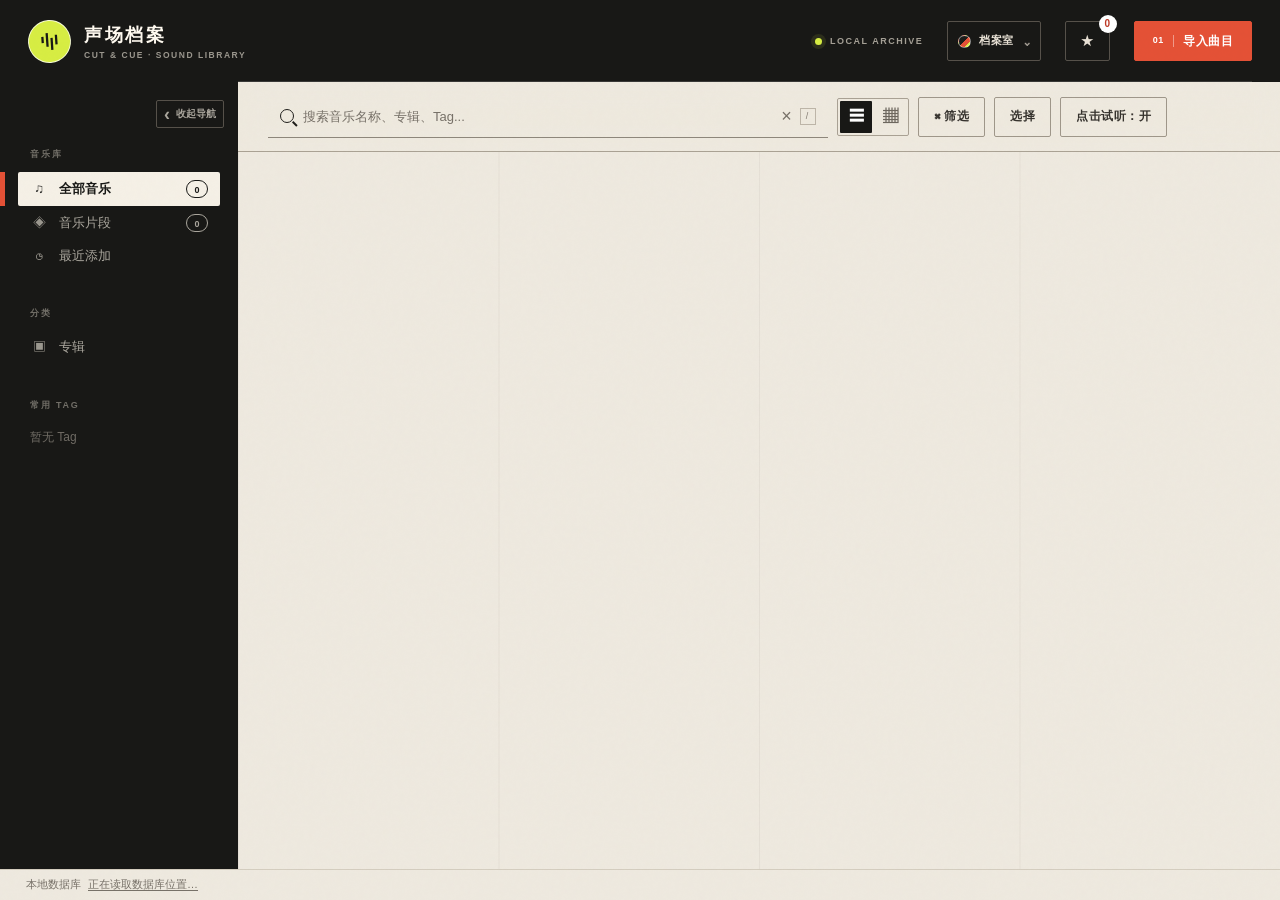
==== commit 393248d7: "feat: refine import and responsive workspace" ====
--- a/frontend/index.html
+++ b/frontend/index.html
@@ -69,19 +69,26 @@
         <!-- 左侧 -->
         <aside class="sidebar">
 
+            <div class="sidebar-controls">
+                <button id="sidebarCollapseBtn" class="sidebar-collapse-btn" type="button" aria-expanded="true" title="收起导航">
+                    <span aria-hidden="true">‹</span>
+                    <span>收起导航</span>
+                </button>
+            </div>
+
             <div class="sidebar-section">
                 <div class="sidebar-title">音乐库</div>
 
                 <button class="nav-item active" data-view="all">
                     <span>♫</span>
                     <span>全部音乐</span>
-                    <span class="nav-count" id="allCount">0</span>
+                    <span class="nav-count" id="allCount"><span class="nav-count-value">0</span></span>
                 </button>
 
                 <button class="nav-item" data-view="clips">
                     <span>◈</span>
                     <span>音乐片段</span>
-                    <span class="nav-count" id="clipCount">0</span>
+                    <span class="nav-count" id="clipCount"><span class="nav-count-value">0</span></span>
                 </button>
 
                 <button class="nav-item" data-view="recent">
@@ -382,6 +389,10 @@
                     可选择多个文件夹，自动扫描其中的 MP3 文件
                 </div>
 
+                <div class="drop-append-hint">
+                    再次选择会追加到本次导入，重复文件自动忽略
+                </div>
+
                 <div class="import-source-actions">
                     <button id="chooseFileBtn" class="secondary-btn">选择文件</button>
                     <button id="chooseFolderBtn" class="primary-btn">选择文件夹</button>
@@ -390,6 +401,7 @@
 
             <fieldset class="album-source-control">
                 <legend>专辑识别方式</legend>
+                <span class="album-source-label">专辑</span>
                 <label><input type="radio" name="albumSource" value="metadata" checked> 以 MP3 属性为准</label>
                 <label><input type="radio" name="albumSource" value="folder"> 以文件夹名称为准</label>
             </fieldset>
--- a/frontend/style.css
+++ b/frontend/style.css
@@ -1246,6 +1246,7 @@
 .clip-item-actions {
     display: flex;
     gap: 4px;
+    margin-top: 10px;
 }
 
 .clip-tags {
@@ -1478,6 +1479,10 @@
     color: #a8aec2;
 
     margin: 6px 0 16px;
+}
+
+.drop-append-hint {
+    display: none;
 }
 
 .selected-files {
@@ -4961,7 +4966,9 @@
 }
 
 .nav-item {
-    height: 43px;
+    height: auto;
+    padding-top: 8px;
+    padding-bottom: 8px;
     border-radius: 2px;
     color: #aaa69d;
     font-size: 13px;
@@ -4978,7 +4985,9 @@
 .nav-item.active::before {
     left: -18px;
     width: 5px;
-    height: 43px;
+    top: 0;
+    height: 100%;
+    transform: none;
     background: var(--primary);
 }
 .nav-item > span:first-child {
@@ -5824,6 +5833,13 @@
     border-radius: 3px;
 }
 .album-source-control legend { position: absolute; width: 1px; height: 1px; overflow: hidden; clip: rect(0 0 0 0); }
+.album-source-label {
+    padding: 0 5px;
+    color: var(--subtext);
+    font-size: 11px;
+    font-weight: 700;
+    white-space: nowrap;
+}
 .album-source-control label {
     display: inline-flex !important;
     align-items: center;
@@ -5887,6 +5903,7 @@
 .import-album-item:hover { background: rgba(30,29,26,.07); }
 .import-album-item.active { color: #fff; background: var(--ink); }
 .import-album-item span { flex: 1; min-width: 0; overflow: hidden; text-overflow: ellipsis; white-space: nowrap; }
+.import-album-item span:hover { text-overflow: clip; }
 .import-album-item b { min-width: 20px; color: inherit; font-size: 10px; text-align: center; }
 .import-album-detail { min-width: 0; min-height: 0; display: flex; flex-direction: column; }
 .import-album-detail > header {
@@ -5904,6 +5921,7 @@
 .import-track { border-bottom: 1px solid var(--border); }
 .import-track:last-child { border-bottom: 0; }
 .import-track-summary { display: flex; align-items: center; gap: 11px; min-height: 60px; padding: 10px 16px; }
+.import-track-remove { flex: 0 0 auto; color: var(--danger); }
 .import-track-number { color: #999184; font-size: 9px; font-weight: 800; letter-spacing: .08em; }
 .import-track-main { flex: 1; min-width: 0; }
 .import-track-main strong,
@@ -5928,6 +5946,7 @@
 
 @media (max-width: 620px) {
     .album-source-control { display: flex; width: 100%; }
+    .album-source-label { flex-basis: 100%; }
     .album-source-control label { flex: 1; justify-content: center; }
     .import-review { grid-template-columns: 1fr; grid-template-rows: none; height: auto; max-height: none; overflow: visible; }
     .import-album-list { display: flex; gap: 5px; overflow-x: auto; overflow-y: hidden; border-right: 0; border-bottom: 1px solid var(--border); }
@@ -5965,3 +5984,247 @@
 .music-row .music-meta > span:not(:first-child) {
     flex: 0 1 auto;
 }
+
+/* 已识别出待导入音乐后，选择区退为补充文件的紧凑操作栏。 */
+#dropZone.has-import-files {
+    min-height: 0;
+    padding: 10px 12px;
+    flex-direction: row;
+    justify-content: flex-start;
+    gap: 9px;
+}
+
+#dropZone.has-import-files .drop-icon {
+    margin: 0;
+    font-size: 22px;
+}
+
+#dropZone.has-import-files .drop-title {
+    font-size: 13px;
+    white-space: nowrap;
+}
+
+#dropZone.has-import-files .drop-description {
+    display: none;
+}
+
+#dropZone.has-import-files .drop-append-hint {
+    display: block;
+    color: var(--subtext);
+    font-size: 11px;
+    white-space: nowrap;
+}
+
+#dropZone.has-import-files .import-source-actions {
+    margin-left: auto;
+    flex-wrap: nowrap;
+}
+
+#dropZone.has-import-files .import-source-actions button {
+    white-space: nowrap;
+}
+
+@media (max-width: 620px) {
+    #dropZone.has-import-files {
+        flex-wrap: wrap;
+    }
+
+    #dropZone.has-import-files .import-source-actions {
+        width: 100%;
+        margin-left: 0;
+        justify-content: flex-end;
+    }
+
+    #dropZone.has-import-files .drop-append-hint {
+        flex-basis: 100%;
+        white-space: normal;
+    }
+}
+
+/* 侧栏可按需收起；状态由用户选择并在下次打开时保留。 */
+.main { position: relative; }
+
+.sidebar-controls {
+    display: flex;
+    justify-content: flex-end;
+    margin: -12px -4px 20px;
+}
+
+.sidebar-collapse-btn {
+    display: inline-flex;
+    align-items: center;
+    gap: 6px;
+    min-height: 28px;
+    padding: 4px 7px;
+    color: #aaa69d;
+    border: 1px solid #56514a;
+    border-radius: 2px;
+    background: transparent;
+    cursor: pointer;
+    font: 700 10px/1 var(--font-ui);
+}
+
+.sidebar-collapse-btn > span:first-child {
+    font-size: 18px;
+    line-height: .7;
+}
+
+.sidebar-collapse-btn:hover {
+    color: #fffaf0;
+    border-color: #aaa294;
+    background: #292825;
+}
+
+body.sidebar-collapsed .sidebar {
+    width: 68px;
+    padding-right: 10px;
+    padding-left: 10px;
+}
+
+body.sidebar-collapsed .sidebar-controls {
+    justify-content: center;
+    margin-right: 0;
+    margin-left: 0;
+}
+
+body.sidebar-collapsed .sidebar-collapse-btn > span:last-child,
+body.sidebar-collapsed .sidebar-title,
+body.sidebar-collapsed .nav-item > span:not(:first-child),
+body.sidebar-collapsed .sidebar-tag-name,
+body.sidebar-collapsed .sidebar-tag-count,
+body.sidebar-collapsed .empty-small {
+    display: none;
+}
+
+body.sidebar-collapsed .sidebar-collapse-btn > span:first-child {
+    transform: rotate(180deg);
+}
+
+body.sidebar-collapsed .nav-item,
+body.sidebar-collapsed .sidebar-tag {
+    justify-content: center;
+    padding-right: 0;
+    padding-left: 0;
+}
+
+body.sidebar-collapsed .nav-item.active::before {
+    left: -10px;
+}
+
+body.sidebar-collapsed .topbar::after {
+    left: 68px;
+}
+
+.sidebar-tag-icon {
+    color: var(--primary);
+    font-weight: 800;
+}
+
+/* 导航与 Tag 都使用同一枚椭圆数量徽标。 */
+.nav-count,
+.nav-item.active .nav-count {
+    box-sizing: border-box;
+    min-width: 22px;
+    height: 18px;
+    padding: 0 5px;
+    display: inline-flex;
+    align-items: center;
+    justify-content: center;
+    border-radius: 99px;
+    line-height: 1;
+    text-align: center;
+    font-variant-numeric: tabular-nums;
+}
+
+.nav-count-value {
+    display: block;
+    line-height: 1;
+}
+
+/* 顶部导航使用的字体视觉重心略高，只在这里校正，Tag 徽标保持自然居中。 */
+#allCount .nav-count-value,
+#clipCount .nav-count-value {
+    position: relative;
+    top: 1px;
+}
+
+/* 收起时仍保留 Tag 的首字，便于在图标栏直接筛选。 */
+body.sidebar-collapsed .sidebar-tag-name,
+body.sidebar-collapsed .sidebar-tag-name {
+    display: block;
+    flex: 0 0 1em;
+    max-width: 1em;
+    overflow: hidden;
+    white-space: nowrap;
+}
+
+body.sidebar-collapsed .sidebar-tag {
+    gap: 2px;
+}
+
+/* 右侧面板按窗口宽度收缩，主列表仍优先保留可阅读空间。 */
+.detail-panel {
+    width: clamp(220px, 24vw, 320px);
+    min-width: 0;
+    flex: 0 1 clamp(220px, 24vw, 320px);
+}
+
+.music-clips-panel {
+    width: clamp(260px, 26vw, 400px);
+    min-width: 0;
+    flex: 0 1 clamp(260px, 26vw, 400px);
+}
+
+.main:has(.music-clips-panel:not(.hidden)) .content {
+    flex: 1 1 320px;
+}
+
+@media (max-width: 1050px) {
+    .detail-panel {
+        width: clamp(190px, 23vw, 240px);
+        flex-basis: clamp(190px, 23vw, 240px);
+    }
+
+    .music-clips-panel {
+        width: clamp(220px, 28vw, 300px);
+        flex-basis: clamp(220px, 28vw, 300px);
+    }
+
+    .main:has(.music-clips-panel:not(.hidden)) .music-row {
+        min-height: 72px;
+        padding-top: 10px;
+        padding-bottom: 10px;
+    }
+
+    .main:has(.music-clips-panel:not(.hidden)) .music-icon {
+        width: 38px;
+        height: 38px;
+        margin-right: 10px;
+    }
+
+    .main:has(.music-clips-panel:not(.hidden)) .music-actions {
+        width: 64px;
+        margin-left: 8px;
+        gap: 4px;
+    }
+
+    .main:has(.music-clips-panel:not(.hidden)) .music-actions .icon-action {
+        width: 30px;
+        min-width: 30px;
+        height: 30px;
+    }
+
+    .main:has(.music-clips-panel:not(.hidden)) .music-tags {
+        max-height: 22px;
+        flex-wrap: nowrap;
+        overflow: hidden;
+    }
+
+    .main:has(.music-clips-panel:not(.hidden)) .music-tags .tag {
+        flex: 0 0 auto;
+    }
+}
+
+@media (max-width: 760px) {
+    .sidebar-controls { display: none; }
+}
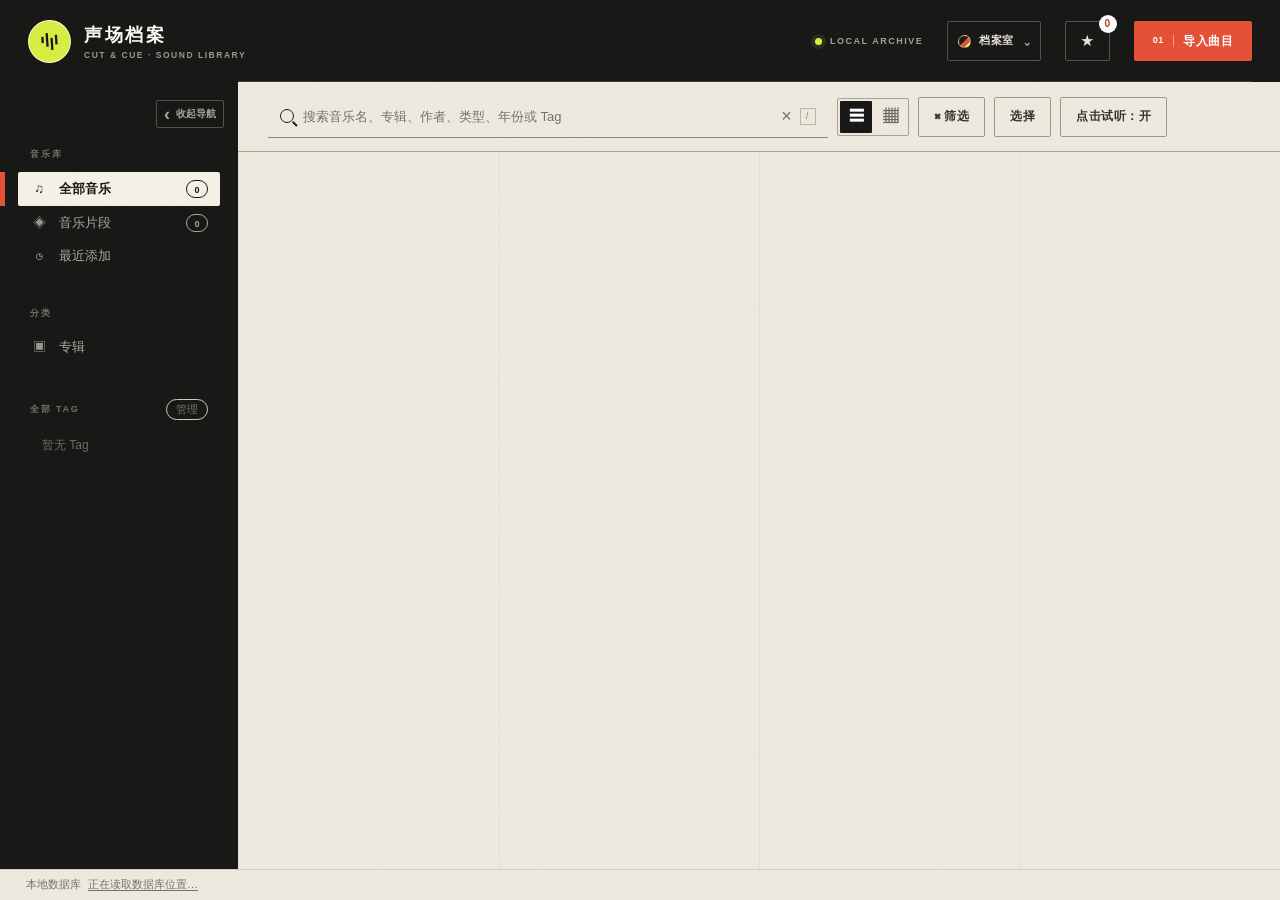
==== commit e217d2cc: "feat: paginate large music libraries" ====
--- a/frontend/index.html
+++ b/frontend/index.html
@@ -114,7 +114,11 @@
 
             <div class="sidebar-section tag-section">
                 <div class="sidebar-title">
-                    常用 Tag
+                    <span>全部 Tag</span>
+                    <span class="sidebar-title-actions">
+                        <button id="sidebarTagClearBtn" class="hidden" type="button">清空</button>
+                        <button id="sidebarTagManageBtn" type="button">管理</button>
+                    </span>
                 </div>
 
                 <div id="sidebarTags" class="sidebar-tags">
@@ -136,13 +140,13 @@
                     <input
                         id="searchInput"
                         type="text"
-                        placeholder="搜索音乐名称、专辑、Tag..."
+                        placeholder="搜索音乐名、专辑、作者、类型、年份或 Tag"
                     >
                     <button id="clearSearch" class="clear-search">×</button>
                     <span class="search-key" aria-hidden="true">/ </span>
                 </div>
 
-                <div class="view-buttons">
+                <div id="viewButtons" class="view-buttons">
                     <button class="view-btn active" data-layout="list" title="列表视图" aria-label="列表视图">
                         ☰
                     </button>
@@ -152,7 +156,7 @@
                 </div>
 
                 <button id="filterToggleBtn" class="secondary-btn toolbar-btn" aria-expanded="false">
-                    ⌘ 筛选
+                    ⌘ 筛选 <span id="filterActiveIndicator" class="filter-active-indicator hidden" aria-hidden="true"></span>
                 </button>
 
                 <button id="selectionToggleBtn" class="secondary-btn toolbar-btn">
@@ -169,33 +173,19 @@
             <section id="filterPanel" class="filter-panel hidden" aria-label="标签筛选">
                 <div class="filter-panel-header">
                     <div>
-                        <strong>快速筛选</strong>
-                        <span>可组合多个 Tag 精准找歌</span>
+                        <strong>当前筛选</strong>
+                        <span id="filterEmptyHint">还没选中任何 Tag，在左侧点 Tag 即可筛选</span>
                     </div>
                     <div>
-                        <button id="manageTagsBtn" class="text-btn">管理 Tag</button>
                         <button id="clearFiltersBtn" class="text-btn">清空筛选</button>
                     </div>
                 </div>
                 <div id="activeFilterTags" class="active-filter-tags"></div>
-                <div id="recommendedTags" class="recommended-tags"></div>
-                <div id="tagManager" class="tag-manager hidden">
-                    <div class="tag-manager-heading">Tag 管理</div>
-                    <div class="tag-create-row">
-                        <input id="newTagName" type="text" placeholder="新 Tag 名称">
-                        <select id="newTagCategory"></select>
-                        <input id="newTagCustomCategory" class="hidden" placeholder="新分类名称">
-                        <button id="createTagBtn" class="primary-btn">新建 Tag</button>
-                        <button id="resetTagEditorBtn" class="text-btn hidden">取消</button>
-                        <button id="deleteEditingTagBtn" class="text-btn hidden">删除</button>
-                    </div>
-                    <div id="tagManagerList" class="tag-manager-list"></div>
-                </div>
             </section>
 
             <section id="bulkToolbar" class="bulk-toolbar hidden">
                 <span id="selectionCount">已选择 0 首</span>
-                <button id="selectAllVisibleBtn" class="text-btn">全选当前结果</button>
+                <button id="selectAllVisibleBtn" class="text-btn">全选本页</button>
                 <div id="bulkTagControls" class="bulk-tag-controls">
                     <input id="bulkTagInput" type="text" placeholder="输入 Tag">
                     <button id="bulkAddTagBtn" class="secondary-btn">添加 Tag</button>
@@ -492,36 +482,7 @@
 </div>
 
 
-<!-- Tag 管理操作浮层 -->
-<div id="tagActionModal" class="modal hidden" role="dialog" aria-modal="true" aria-labelledby="tagActionTitle">
-
-    <div class="modal-box small">
-
-        <div class="modal-header">
-            <h2 id="tagActionTitle">编辑 Tag</h2>
-            <button id="closeTagAction" class="icon-btn" type="button" aria-label="关闭">×</button>
-        </div>
-
-        <div class="modal-body">
-            <label id="tagActionNameLabel">
-                <span id="tagActionNameText">Tag 名称</span>
-                <input id="tagActionName" type="text" autocomplete="off">
-            </label>
-            <label id="tagActionCategoryLabel" class="hidden">
-                分类
-                <select id="tagActionCategory"></select>
-            </label>
-            <p id="tagActionHint" class="form-hint"></p>
-        </div>
-
-        <div class="modal-footer">
-            <button id="cancelTagAction" class="secondary-btn" type="button">取消</button>
-            <button id="saveTagAction" class="primary-btn" type="button">保存</button>
-        </div>
-
-    </div>
-
-</div>
+<!-- 维度的新增/重命名、Tag 的新增/重命名都在侧栏原位输入，不再有操作浮层 -->
 
 
 <!-- ============================= -->
--- a/frontend/style.css
+++ b/frontend/style.css
@@ -285,6 +285,43 @@
     text-transform: uppercase;
 }
 
+.tag-section .sidebar-title {
+    display: flex;
+    align-items: center;
+    justify-content: space-between;
+    gap: 8px;
+}
+
+.tag-section .sidebar-title-actions {
+    display: flex;
+    align-items: center;
+    gap: 6px;
+}
+
+#sidebarTagManageBtn,
+#sidebarTagClearBtn {
+    border: 1px solid var(--border);
+    border-radius: var(--r-pill);
+    padding: 2px 9px;
+    min-height: 0;
+
+    background: transparent;
+    color: var(--subtext);
+    cursor: pointer;
+    font: inherit;
+    font-size: 11px;
+    font-weight: 500;
+    letter-spacing: normal;
+    text-transform: none;
+    white-space: nowrap;
+}
+
+#sidebarTagManageBtn:hover,
+#sidebarTagClearBtn:hover {
+    border-color: var(--primary);
+    color: var(--primary-strong);
+}
+
 .nav-item {
     position: relative;
 
@@ -371,16 +408,205 @@
 .sidebar-tags {
     display: flex;
     flex-direction: column;
-    gap: 2px;
-}
-
-.sidebar-tag {
+
+    /* 与上方 .sidebar-title / .nav-item 的内容盒对齐：左侧 12px 内缩让维度名、
+       Tag 行与导航项站在同一条左对齐线上，右侧 8px 让 Tag 计数徽标、维度开合与
+       导航计数徽标落在同一条右对齐线上（徽标本身还带 4px 行内边距）。 */
+    padding: 0 8px 0 12px;
+}
+
+
+/* 侧边栏 Tag 树：Musicbed 式分面列表——维度整宽行 + checkbox Tag 行 */
+
+.sidebar-tag-tree {
+    display: flex;
+    flex-direction: column;
+}
+
+.sidebar-tag-dimension {
+    border-bottom: 1px solid var(--border);
+}
+
+.sidebar-tag-dimension-row {
+    display: flex;
+    align-items: center;
+
+    /* 与 .nav-item 一致：18px 图标列 + 11px 间距，维度名正好落在导航文字那一列。 */
+    gap: 11px;
+
+    /* 行高贴近导航项（32px）而不是原来的 46px，维度行才像同一套侧栏组件。 */
+    min-height: 38px;
+
+    /* 左右内缩由 .sidebar-tags 统一提供，只在这里保留 4px，
+       让维度开合按钮与上方导航计数徽标右对齐。 */
+    padding: 6px 4px 6px 0;
+
+    cursor: pointer;
+}
+
+/* 维度图标沿用导航项「图标 + 文案」的排布，避免维度行显得孤立。 */
+.sidebar-tag-dimension-icon {
+    flex-shrink: 0;
+    width: 18px;
+
+    color: var(--text);
+    text-align: center;
+    font-size: 13px;
+    opacity: .9;
+}
+
+.sidebar-tag-dimension-name {
+    flex-shrink: 0;
+
+    /* 字号、字重与 .nav-item 看齐，不再比导航项更抢眼。 */
+    color: var(--text);
+    font-size: 13px;
+    font-weight: 500;
+}
+
+/* 维度名右侧截断显示该维度已选中的 Tag 名（收起态也保留）。 */
+.sidebar-tag-dimension-selected {
+    flex: 1;
+    min-width: 0;
+    overflow: hidden;
+    text-overflow: ellipsis;
+    white-space: nowrap;
+
+    color: var(--subtext);
+    font-size: 12px;
+}
+
+.sidebar-tag-dimension-pill {
+    flex-shrink: 0;
+
+    min-width: 18px;
+    height: 18px;
+    padding: 0 5px;
+
+    display: inline-flex;
+    align-items: center;
+    justify-content: center;
+
+    border-radius: 99px;
+
+    background: var(--primary-strong);
+    color: #ffffff;
+    font-size: 11px;
+    font-weight: 600;
+    line-height: 1;
+}
+
+/* 维度开合：1.5px 圆头细线箭头（markup 里是 <svg class="chevron">）。
+   不用「＋/×」——× 会被读成删除，而管理态里维度行本来就有 ＋（新增根 Tag）和
+   ×（删除维度）两个按钮；也不用实心三角 ▼/▶ 或字符字形，那个尺寸下太笨重 /
+   太糊，细线圆头描边只有 SVG 画得出。 */
+.sidebar-tag-dimension-toggle {
     border: 0;
     background: transparent;
-
-    padding: 8px 12px;
-
-    border-radius: 9px;
+    padding: 0;
+    width: 22px;
+    height: 22px;
+    flex-shrink: 0;
+
+    display: inline-flex;
+    align-items: center;
+    justify-content: center;
+
+    color: var(--subtext);
+    cursor: pointer;
+}
+
+/* 展开向下「⌄」；收起时整枚箭头转 -90° 变成向右「›」。
+   方向只看 aria-expanded，所以 JS 侧不需要再输出或替换任何字形。 */
+.sidebar-tag-dimension-toggle .chevron,
+.sidebar-tag-caret .chevron {
+    display: block;
+    width: 12px;
+    height: 12px;
+    transition: transform 0.16s ease;
+}
+
+.sidebar-tag-caret .chevron { width: 10px; height: 10px; }
+
+.sidebar-tag-dimension-toggle[aria-expanded="false"] .chevron,
+.sidebar-tag-caret[aria-expanded="false"] .chevron {
+    transform: rotate(-90deg);
+}
+
+.sidebar-tag-dimension-row:hover .sidebar-tag-dimension-toggle,
+.sidebar-tag-dimension-toggle:hover {
+    color: var(--text);
+}
+
+.sidebar-tag-dimension-body {
+    display: flex;
+    flex-direction: column;
+    padding: 0 0 10px;
+}
+
+.sidebar-tag-dimension.is-collapsed .sidebar-tag-dimension-body {
+    display: none;
+}
+
+/* 有子级的 Tag 行在 checkbox 左侧放同一款细线箭头，尺寸比维度那枚小一档。 */
+.sidebar-tag-caret {
+    border: 0;
+    background: transparent;
+    padding: 0;
+    width: 17px;
+    height: 17px;
+    flex-shrink: 0;
+
+    display: inline-flex;
+    align-items: center;
+    justify-content: center;
+
+    border-radius: var(--r-sm);
+
+    color: var(--subtext);
+    cursor: pointer;
+}
+
+.sidebar-tag-caret:hover {
+    background: var(--hover);
+    color: var(--text);
+}
+
+.sidebar-tag-caret-spacer {
+    width: 17px;
+    flex-shrink: 0;
+}
+
+.sidebar-tag-row {
+    display: flex;
+    align-items: center;
+
+    /* 层级越深缩进越多，但侧栏宽度就这么多：缩进到第 3 层就不再增长，
+       否则深层级的 Tag 名（连同 checkbox）会被右侧操作按钮挤到看不见。 */
+    margin-left: min(calc(var(--tag-depth, 0) * 12px), 36px);
+
+    border-radius: var(--r-sm);
+}
+
+.sidebar-tag-children {
+    display: flex;
+    flex-direction: column;
+}
+
+.sidebar-tag-children.is-collapsed {
+    display: none;
+}
+
+.sidebar-tag {
+    flex: 1;
+    min-width: 0;
+
+    border: 0;
+    background: transparent;
+
+    padding: 6px 4px;
+
+    border-radius: var(--r-sm);
 
     display: flex;
     align-items: center;
@@ -390,10 +616,102 @@
 
     cursor: pointer;
 
-    color: #5a6073;
+    color: var(--text);
+    font: inherit;
     font-size: 13px;
 
-    transition: background 0.15s, color 0.15s;
+    touch-action: none;
+    user-select: none;
+    -webkit-user-select: none;
+}
+
+/* ---------- 侧栏内联编辑（新增/重命名维度与 Tag） ---------- */
+
+/* 原位输入框：底下一道强调色细线，其余和所在行保持同一排版。
+   高度锁成 18px（= 文字行高），下划线算在盒内，这样切到编辑态时
+   这一行不会比只读态高出来几个像素。 */
+.sidebar-tag-input {
+    flex: 1;
+    min-width: 0;
+
+    box-sizing: border-box;
+    height: 18px;
+    padding: 0;
+
+    border: 0;
+    border-bottom: 1px solid var(--primary);
+    border-radius: 0;
+    background: transparent;
+
+    color: inherit;
+    font: inherit;
+    font-size: 13px;
+    line-height: 18px;
+
+    user-select: text;
+    -webkit-user-select: text;
+    outline: none;
+}
+
+.sidebar-tag-input::placeholder {
+    color: var(--subtext);
+    opacity: .85;
+}
+
+/* 维度名本身是 500 字重，重命名时输入框别掉回 400。 */
+.sidebar-tag-dimension-row .sidebar-tag-input {
+    font-weight: 500;
+}
+
+/* 重命名的那一行整体变成可输入状态：不要按钮手势，也不要禁止选中文字。 */
+.sidebar-tag.is-editing {
+    cursor: default;
+    touch-action: auto;
+    user-select: auto;
+    -webkit-user-select: auto;
+}
+
+/* 新增时的空 checkbox 只作为占位，画出位置不画对勾。 */
+.sidebar-tag-checkbox.is-draft {
+    opacity: .5;
+}
+
+.sidebar-tag-dimension-row.is-draft .sidebar-tag-dimension-icon {
+    opacity: .5;
+}
+
+.sidebar-tag:hover {
+    background: var(--hover);
+}
+
+.sidebar-tag-checkbox {
+    width: 15px;
+    height: 15px;
+    flex-shrink: 0;
+
+    display: inline-flex;
+    align-items: center;
+    justify-content: center;
+
+    border: 1px solid var(--border-strong);
+    border-radius: 3px;
+
+    background: transparent;
+    color: transparent;
+    font-size: 10px;
+    line-height: 1;
+
+    transition: background 0.15s, border-color 0.15s, color 0.15s;
+}
+
+.sidebar-tag.is-selected .sidebar-tag-checkbox {
+    background: var(--primary-strong);
+    border-color: var(--primary-strong);
+    color: #ffffff;
+}
+
+.sidebar-tag.is-selected .sidebar-tag-name {
+    font-weight: 600;
 }
 
 .sidebar-tag-name {
@@ -404,9 +722,112 @@
     white-space: nowrap;
 }
 
-.sidebar-tag:hover {
-    background: var(--hover);
-    color: var(--text);
+.sidebar-tag-count {
+    flex-shrink: 0;
+
+    color: var(--subtext);
+    font-size: 11px;
+    font-variant-numeric: tabular-nums;
+}
+
+.sidebar-tag-ops {
+    display: none;
+    align-items: center;
+    gap: 1px;
+
+    padding-right: 4px;
+}
+
+.sidebar-tag-dimension-row .sidebar-tag-ops {
+    padding-right: 0;
+}
+
+.sidebar-tag-tree.is-managing .sidebar-tag-ops {
+    display: inline-flex;
+}
+
+/* 管理态下每行右侧已经有三个操作按钮，再挂一个数量会把 Tag 名挤没，
+   而且这时候用户关注的是结构而不是曲目数。 */
+.sidebar-tag-tree.is-managing .sidebar-tag-count {
+    display: none;
+}
+
+.sidebar-tag-ops button {
+    border: 0;
+    background: transparent;
+    padding: 0;
+    width: 17px;
+    height: 17px;
+
+    display: inline-flex;
+    align-items: center;
+    justify-content: center;
+
+    color: var(--subtext);
+    cursor: pointer;
+    font-size: 13px;
+    line-height: 1;
+}
+
+.sidebar-tag-ops button:hover {
+    color: var(--primary-strong);
+}
+
+.sidebar-tag-ops button[data-sidebar-tag-delete]:hover,
+.sidebar-tag-ops button[data-dimension-delete]:hover {
+    color: var(--danger);
+}
+
+.sidebar-tag-row.is-dragging {
+    opacity: 0.45;
+}
+
+.sidebar-tag-row.is-drop-target {
+    outline: 2px solid var(--primary);
+    outline-offset: -2px;
+    background: var(--primary-light);
+}
+
+.sidebar-tag-dimension-row.is-drop-target {
+    outline: 2px solid var(--primary);
+    outline-offset: -2px;
+    background: var(--primary-light);
+}
+
+.sidebar-tag-add-dimension {
+    align-self: flex-start;
+    border: 1px dashed var(--primary);
+    border-radius: var(--r-pill);
+    padding: 4px 10px;
+    margin: 8px 0 0;
+
+    background: transparent;
+    color: var(--primary-strong);
+    cursor: pointer;
+    font: inherit;
+    font-size: 12px;
+}
+
+.sidebar-tag-add-dimension:hover {
+    background: var(--primary-light);
+}
+
+
+/* 打 Tag 时按维度分组的「已有 Tag」列表 */
+
+.tag-pick-group {
+    margin-bottom: 8px;
+}
+
+.tag-pick-group-title {
+    margin-bottom: 4px;
+    color: var(--subtext);
+    font-size: 11px;
+}
+
+.tag-pick-group-tags {
+    display: flex;
+    flex-wrap: wrap;
 }
 
 .empty-small {
@@ -473,9 +894,7 @@
 .filter-panel-header,
 .bulk-toolbar,
 .bulk-tag-controls,
-.active-filter-tags,
-.recommended-tag-group,
-.recommended-tag-list {
+.active-filter-tags {
     display: flex;
     align-items: center;
     gap: 10px;
@@ -485,41 +904,7 @@
 .filter-panel-header span { margin-left: 8px; font-size: 12px; color: var(--subtext); }
 .active-filter-tags { min-height: 0; flex-wrap: wrap; margin: 12px 0 4px; }
 .active-filter-tag { border: 0; border-radius: var(--r-pill); padding: 8px 12px; background: var(--primary-light); color: var(--primary-strong); cursor: pointer; font-size: 14px; }
-.recommended-tags { display: grid; gap: 9px; margin-top: 12px; }
-.recommended-tag-group { align-items: flex-start; min-height: 40px; width: 100%; box-sizing: border-box; }
-.recommended-tag-title { display: flex; align-items: center; gap: 2px; min-width: 42px; flex-shrink: 0; padding-top: 6px; color: var(--subtext); font-size: 12px; white-space: nowrap; }
-.recommended-tag-list { flex-wrap: wrap; }
-.recommended-tag { border: 1px solid var(--border-strong); border-radius: var(--r-pill); padding: 7px 12px; background: #fff; color: #5a6073; cursor: pointer; font-size: 14px; }
-.recommended-tag.active { color: var(--primary-strong); border-color: var(--primary); background: var(--primary-light); }
-.tag-manage-item { position: relative; display: inline-flex; align-items: center; }
-.tag-inline-edit, .tag-inline-delete, .category-inline-edit, .category-inline-delete, .category-add-btn { border: 0; background: transparent; cursor: pointer; color: var(--subtext); }
-.tag-inline-edit, .tag-inline-delete, .category-inline-edit, .category-inline-delete { display: none; width: 18px; padding: 0; font-size: 11px; }
-.is-managing .tag-manage-item:hover .tag-inline-edit, .is-managing .tag-manage-item:hover .tag-inline-delete { display: inline-flex; align-items: center; justify-content: center; }
-.is-managing .recommended-tag-title:hover .category-inline-edit, .is-managing .recommended-tag-title:hover .category-inline-delete { display: inline-flex; align-items: center; justify-content: center; }
-.tag-inline-delete:hover, .category-inline-delete:hover { color: var(--danger); }
-.category-add-btn { margin-left: 3px; color: var(--primary-strong); font-size: 15px; vertical-align: middle; }
-.tag-management-tools { display: flex; align-items: center; gap: 9px; }
-.tag-management-hint { color: var(--subtext); font-size: 11px; }
-.add-category-btn { align-self: start; border: 1px dashed var(--primary); border-radius: var(--r-pill); padding: 5px 10px; background: var(--primary-light); color: var(--primary-strong); cursor: pointer; font: inherit; font-size: 12px; }
-.is-managing .recommended-tag { cursor: grab; touch-action: none; user-select: none; -webkit-user-select: none; }
-.is-managing .recommended-tag.is-dragging { opacity: .45; cursor: grabbing; }
-.recommended-tag-group.is-drop-target { outline: 2px solid var(--primary); outline-offset: 3px; border-radius: var(--r-md); background: var(--primary-light); box-shadow: 0 0 0 4px var(--primary-light); }
 .tag-drag-ghost { position: fixed; z-index: 1000; pointer-events: none; padding: 6px 10px; border: 1px solid var(--primary); border-radius: var(--r-pill); background: #fff; color: var(--primary-strong); box-shadow: var(--shadow-md); font-size: 12px; transform: translate(-50%, -50%); }
-.tag-manager { margin-top: 16px; padding-top: 14px; border-top: 1px solid var(--border); }
-.tag-manager-heading { margin-bottom: 10px; font-size: 13px; font-weight: 700; }
-.tag-create-row, .tag-manager-row { display: flex; align-items: center; gap: 8px; }
-.tag-create-row input, .tag-create-row select, .tag-manager-row input, .tag-manager-row select { height: 34px; border: 1px solid var(--border-strong); border-radius: 8px; padding: 0 8px; background: #fff; font: inherit; font-size: 12px; }
-.tag-create-row input { width: 180px; }
-.tag-manager-list { display: grid; gap: 7px; margin-top: 12px; max-height: 260px; overflow-y: auto; }
-.tag-manager-row { padding: 7px; border: 1px solid var(--border); border-radius: var(--r-sm); background: #fafbfe; }
-.tag-manager-row input { flex: 1; min-width: 100px; }
-.tag-manager-row select { width: 82px; }
-.tag-manager-row .text-btn { color: var(--danger); }
-.tag-manager-group { display: grid; grid-template-columns: 58px 1fr; gap: 8px; align-items: start; }
-.tag-manager-group > span { padding-top: 6px; color: var(--subtext); font-size: 11px; }
-.tag-manager-group > div { display: flex; flex-wrap: wrap; gap: 6px; }
-.tag-manager-chip { border: 1px solid var(--border-strong); border-radius: var(--r-pill); padding: 5px 9px; background: #fff; color: #5a6073; cursor: pointer; font: inherit; font-size: 12px; }
-.tag-manager-chip:hover, .tag-manager-chip.active { border-color: var(--primary); background: var(--primary-light); color: var(--primary-strong); }
 .text-btn { border: 0; background: transparent; color: var(--primary-strong); cursor: pointer; font: inherit; font-size: 12px; white-space: nowrap; }
 .bulk-toolbar { justify-content: flex-start; background: var(--primary-light); }
 .bulk-toolbar #selectionCount { font-weight: 600; color: var(--primary-strong); }
@@ -2895,8 +3280,7 @@
     font-size: 13px;
 }
 
-.nav-item:hover,
-.sidebar-tag:hover { background: rgba(255, 252, 244, 0.62); }
+.nav-item:hover { background: rgba(255, 252, 244, 0.62); }
 
 .nav-item.active {
     color: #f8f4e9;
@@ -2919,13 +3303,6 @@
     color: inherit;
     border-radius: 2px;
 }
-
-.sidebar-tag {
-    border-radius: 3px;
-    color: #66746b;
-}
-
-.sidebar-tag::first-letter { color: var(--primary); }
 
 .content {
     position: relative;
@@ -3019,7 +3396,6 @@
 .clip-library,
 .filter-panel,
 .bulk-toolbar,
-.tag-manager-row,
 .clip-item,
 .candidate-item,
 .selected-file-card,
@@ -3062,8 +3438,6 @@
 
 .tag,
 .active-filter-tag,
-.recommended-tag,
-.tag-manager-chip,
 .editing-tag,
 .suggestion-tag {
     border-radius: 2px;
@@ -3073,13 +3447,6 @@
     letter-spacing: 0.02em;
 }
 
-.recommended-tag.active,
-.tag-manager-chip:hover,
-.tag-manager-chip.active {
-    background: #d2dfd8;
-    color: #205b60;
-    border-color: #6e9389;
-}
 
 .primary-btn {
     border: 1px solid #184d53;
@@ -3185,11 +3552,7 @@
 .detail-edit input,
 .tag-input-row input,
 .bulk-tag-controls input,
-.timeline-time input,
-.tag-create-row input,
-.tag-create-row select,
-.tag-manager-row input,
-.tag-manager-row select {
+.timeline-time input {
     border-radius: 3px;
     border-color: #bdb5a6;
     background: rgba(255, 253, 247, 0.74);
@@ -3369,10 +3732,9 @@
 }
 
 .sidebar-title { color: #86a4ad; }
-.nav-item, .sidebar-tag { color: #6f8992; }
-
-.nav-item:hover,
-.sidebar-tag:hover {
+.nav-item { color: #6f8992; }
+
+.nav-item:hover {
     background: rgba(255,255,255,.55);
     color: #4d7785;
 }
@@ -3443,7 +3805,6 @@
 .clip-library,
 .filter-panel,
 .bulk-toolbar,
-.tag-manager-row,
 .clip-item,
 .candidate-item,
 .selected-file-card,
@@ -3483,8 +3844,6 @@
 
 .tag,
 .active-filter-tag,
-.recommended-tag,
-.tag-manager-chip,
 .editing-tag,
 .suggestion-tag {
     border-radius: var(--r-pill);
@@ -3493,13 +3852,6 @@
     border-color: rgba(218, 165, 100, 0.25);
 }
 
-.recommended-tag.active,
-.tag-manager-chip:hover,
-.tag-manager-chip.active {
-    background: rgba(158, 213, 219, 0.32);
-    color: #4c8390;
-    border-color: rgba(91, 160, 174, .42);
-}
 
 .primary-btn {
     border-color: rgba(204, 113, 65, .42);
@@ -3598,11 +3950,7 @@
 .detail-edit input,
 .tag-input-row input,
 .bulk-tag-controls input,
-.timeline-time input,
-.tag-create-row input,
-.tag-create-row select,
-.tag-manager-row input,
-.tag-manager-row select {
+.timeline-time input {
     border-radius: 10px;
     border-color: rgba(105, 153, 166, .32);
     background: rgba(255,255,255,.7);
@@ -3689,8 +4037,7 @@
     font-weight: 700;
 }
 
-.nav-item,
-.sidebar-tag {
+.nav-item {
     color: #4f6d79;
     font-weight: 500;
 }
@@ -3714,8 +4061,6 @@
 .result-info,
 .catalog-detail-count,
 .filter-panel-header span,
-.recommended-tag-title,
-.tag-manager-group > span,
 .detail-edit-hint {
     color: #607985;
 }
@@ -3756,7 +4101,6 @@
 .music-card,
 .clip-library,
 .filter-panel,
-.tag-manager-row,
 .clip-item,
 .candidate-item,
 .selected-file-card,
@@ -3773,8 +4117,6 @@
 
 .tag,
 .active-filter-tag,
-.recommended-tag,
-.tag-manager-chip,
 .editing-tag,
 .suggestion-tag {
     color: #87542f;
@@ -3872,8 +4214,6 @@
 
 .tag,
 .active-filter-tag,
-.recommended-tag,
-.tag-manager-chip,
 .editing-tag,
 .suggestion-tag {
     background: rgba(218, 218, 243, 0.56);
@@ -3881,13 +4221,6 @@
     border-color: rgba(127, 132, 190, 0.25);
 }
 
-.recommended-tag.active,
-.tag-manager-chip:hover,
-.tag-manager-chip.active {
-    background: rgba(176, 207, 231, 0.48);
-    color: #4e6999;
-    border-color: rgba(102, 126, 184, .4);
-}
 
 .primary-btn {
     border-color: rgba(85, 101, 166, .38);
@@ -4037,8 +4370,7 @@
     letter-spacing: 0.12em;
 }
 
-.nav-item,
-.sidebar-tag {
+.nav-item {
     font-size: 13.5px;
     font-weight: 600;
 }
@@ -4088,8 +4420,6 @@
 
 .tag,
 .active-filter-tag,
-.recommended-tag,
-.tag-manager-chip,
 .editing-tag,
 .suggestion-tag,
 .text-btn {
@@ -4115,8 +4445,7 @@
 }
 
 .detail-section-title,
-.suggestion-title,
-.tag-manager-heading {
+.suggestion-title {
     font-size: 12px;
     font-weight: 700;
     letter-spacing: 0.04em;
@@ -4201,10 +4530,7 @@
 
 .icon-action,
 .icon-btn,
-.player-btn,
-.category-add-btn,
-.tag-inline-edit,
-.tag-inline-delete {
+.player-btn {
     flex: 0 0 auto;
     overflow: visible;
     color: #355d70;
@@ -4285,12 +4611,9 @@
 
 .text-btn,
 .active-filter-tag,
-.recommended-tag,
-.tag-manager-chip,
 .suggestion-tag,
 .tag-result-tab,
 .tag-page-item,
-.add-category-btn,
 .tag-drop-zone {
     min-height: 32px;
     height: auto;
@@ -4309,23 +4632,9 @@
     white-space: nowrap;
 }
 
-.category-add-btn,
-.tag-inline-edit,
-.tag-inline-delete {
-    min-width: 28px;
-    min-height: 28px;
-    align-items: center;
-    justify-content: center;
-    color: #4c639f;
-    font-size: 17px;
-    font-weight: 700;
-}
-
 .filter-panel-header,
 .bulk-toolbar,
 .bulk-tag-controls,
-.tag-create-row,
-.tag-manager-row,
 .file-location,
 .timeline-buttons,
 .clip-editor-preview,
@@ -4338,13 +4647,6 @@
 
 .bulk-toolbar { row-gap: 10px; }
 .bulk-tag-controls { margin-left: auto; }
-
-.tag-create-row input,
-.tag-create-row select {
-    flex: 1 1 150px;
-    width: auto;
-    min-width: 120px;
-}
 
 .file-location button {
     flex: 1 1 132px;
@@ -4531,7 +4833,6 @@
 
 .sidebar-title,
 .nav-item,
-.sidebar-tag,
 .empty-small,
 .page-description,
 .music-meta,
@@ -4547,8 +4848,6 @@
 .clip-current-time,
 .catalog-detail-count,
 .filter-panel-header span,
-.recommended-tag-title,
-.tag-manager-group > span,
 .detail-edit-hint,
 .detail-section-title,
 .suggestion-title {
@@ -4556,7 +4855,6 @@
 }
 
 .nav-item:hover,
-.sidebar-tag:hover,
 .music-row:hover,
 .clip-item:hover,
 .candidate-item:hover,
@@ -4589,11 +4887,7 @@
 .detail-edit input,
 .tag-input-row input,
 .bulk-tag-controls input,
-.timeline-time input,
-.tag-create-row input,
-.tag-create-row select,
-.tag-manager-row input,
-.tag-manager-row select {
+.timeline-time input {
     background: rgba(255, 255, 255, 0.78);
     border-color: var(--border);
     color: var(--text);
@@ -4634,7 +4928,6 @@
 .clip-library,
 .filter-panel,
 .bulk-toolbar,
-.tag-manager-row,
 .clip-item,
 .candidate-item,
 .selected-file-card,
@@ -4663,22 +4956,16 @@
 
 .tag,
 .active-filter-tag,
-.recommended-tag,
-.tag-manager-chip,
 .editing-tag,
 .suggestion-tag,
 .tag-result-tab,
 .tag-page-item,
-.add-category-btn,
 .tag-drop-zone {
     background: var(--tag);
     border-color: rgba(95, 174, 195, 0.24);
     color: var(--tag-text);
 }
 
-.recommended-tag.active,
-.tag-manager-chip:hover,
-.tag-manager-chip.active,
 .suggestion-tag:hover,
 .tag-result-tab.active {
     background: var(--primary-grad);
@@ -4974,8 +5261,7 @@
     font-size: 13px;
     font-weight: 500;
 }
-.nav-item:hover,
-.sidebar-tag:hover { color: #fffaf0; background: #282724; }
+.nav-item:hover { color: #fffaf0; background: #282724; }
 .nav-item.active {
     color: var(--ink);
     background: #f5f0e6;
@@ -5006,15 +5292,49 @@
     border-radius: 99px;
     font-size: 9px;
 }
-.sidebar-tags { gap: 0; }
-.sidebar-tag {
-    padding: 8px 12px;
-    color: #969289;
-    border-radius: 2px;
-    font-size: 12px;
-    font-weight: 500;
-}
 .empty-small { color: #6f6b64; }
+
+/* 侧边栏 Tag 树：黑底上的浅米色文字（默认 --text 是深色，会融进 --ink 背景） */
+.sidebar-tag-dimension { border-color: rgba(238, 233, 223, .12); }
+/* 维度行与 .nav-item 同色同字号，只有 hover 才提亮。 */
+.sidebar-tag-dimension-icon,
+.sidebar-tag-dimension-name { color: #aaa69d; }
+.sidebar-tag-dimension-row:hover .sidebar-tag-dimension-icon,
+.sidebar-tag-dimension-row:hover .sidebar-tag-dimension-name { color: #fffaf0; }
+.sidebar-tag-dimension-selected { color: #716e67; }
+/* 开合箭头是控件，用和维度名同一档的亮度；原来的 #716e67 在深色侧栏上几乎看不见。 */
+.sidebar-tag-dimension-toggle { color: #aaa69d; }
+.sidebar-tag-dimension-row:hover .sidebar-tag-dimension-toggle,
+.sidebar-tag-dimension-toggle:hover { color: #f8f4ea; }
+.sidebar-tag { color: #c9c3b6; }
+.sidebar-tag:hover { background: #282724; color: #fffaf0; }
+.sidebar-tag.is-selected .sidebar-tag-name { color: #fffaf0; }
+/* 内联输入框在深色侧栏里用最亮的一档文字，placeholder 压到最暗的一档。 */
+.sidebar-tag-input { color: #fffaf0; }
+.sidebar-tag-input::placeholder { color: #716e67; opacity: 1; }
+.sidebar-tag-count { color: #716e67; }
+.sidebar-tag:hover .sidebar-tag-count,
+.sidebar-tag.is-selected .sidebar-tag-count { color: #a39c90; }
+.sidebar-tag-caret { color: #aaa69d; }
+.sidebar-tag-caret:hover { background: #282724; color: #f8f4ea; }
+.sidebar-tag-checkbox { border-color: #57534a; }
+.sidebar-tag.is-selected .sidebar-tag-checkbox {
+    background: var(--primary);
+    border-color: var(--primary);
+    color: var(--ink);
+}
+.sidebar-tag-ops button { color: #716e67; }
+.sidebar-tag-ops button:hover { color: var(--primary-2); }
+.sidebar-tag-add-dimension {
+    border-color: #57534a;
+    color: #c9c3b6;
+}
+.sidebar-tag-add-dimension:hover { background: #282724; color: #fffaf0; }
+.sidebar-tag-row.is-drop-target,
+.sidebar-tag-dimension-row.is-drop-target {
+    outline-color: var(--primary);
+    background: rgba(228, 81, 54, .12);
+}
 
 .content {
     position: relative;
@@ -5211,13 +5531,10 @@
 .music-tags { margin-top: 7px; }
 .tag,
 .active-filter-tag,
-.recommended-tag,
-.tag-manager-chip,
 .editing-tag,
 .suggestion-tag,
 .tag-result-tab,
 .tag-page-item,
-.add-category-btn,
 .tag-drop-zone {
     min-height: 22px;
     padding: 4px 8px;
@@ -5378,9 +5695,6 @@
     box-shadow: none;
 }
 .bulk-toolbar { background: #dce78a; }
-.recommended-tag.active,
-.tag-manager-chip:hover,
-.tag-manager-chip.active,
 .suggestion-tag:hover,
 .tag-result-tab.active {
     color: #fff;
@@ -5478,11 +5792,7 @@
 .detail-edit input,
 .tag-input-row input,
 .bulk-tag-controls input,
-.timeline-time input,
-.tag-create-row input,
-.tag-create-row select,
-.tag-manager-row input,
-.tag-manager-row select {
+.timeline-time input {
     color: var(--text);
     background: #fffaf0;
     border: 1px solid #aaa294;
@@ -5691,10 +6001,33 @@
 body[data-theme="sky"] .content { background: transparent; }
 body[data-theme="sky"] .sidebar { color: var(--text); background: linear-gradient(180deg, rgba(232,247,250,.82), rgba(246,249,250,.86)); border-right: 1px solid var(--border); }
 body[data-theme="sky"] .sidebar-title { color: var(--subtext); }
-body[data-theme="sky"] .nav-item,
-body[data-theme="sky"] .sidebar-tag { color: #4f6d79; border-radius: 9px; }
-body[data-theme="sky"] .nav-item:hover,
+body[data-theme="sky"] .nav-item { color: #4f6d79; border-radius: 9px; }
+/* 维度行跟随导航项配色，不再比导航更亮更大。 */
+body[data-theme="sky"] .sidebar-tag-dimension-icon,
+body[data-theme="sky"] .sidebar-tag-dimension-name { color: #4f6d79; }
+body[data-theme="sky"] .sidebar-tag-dimension-row:hover .sidebar-tag-dimension-icon,
+body[data-theme="sky"] .sidebar-tag-dimension-row:hover .sidebar-tag-dimension-name { color: var(--text); }
+/* Tag 行也要跟着换配色：档案室那档米白（#c9c3b6）放在浅色侧栏上对比度只有 1.6:1，
+   等于看不见。这里沿用 HEAD 里 .sidebar-tag 的天空色，并补齐 hover / 选中态。 */
+body[data-theme="sky"] .sidebar-tag { color: #4f6d79; }
 body[data-theme="sky"] .sidebar-tag:hover { color: var(--text); background: var(--hover); }
+body[data-theme="sky"] .sidebar-tag.is-selected .sidebar-tag-name { color: var(--text); }
+body[data-theme="sky"] .sidebar-tag-count { color: var(--subtext); }
+body[data-theme="sky"] .sidebar-tag:hover .sidebar-tag-count,
+body[data-theme="sky"] .sidebar-tag.is-selected .sidebar-tag-count { color: var(--text); }
+body[data-theme="sky"] .sidebar-tag-checkbox { border-color: var(--border); }
+body[data-theme="sky"] .sidebar-tag-ops button { color: var(--subtext); }
+body[data-theme="sky"] .sidebar-tag-ops button:hover { color: var(--primary-strong); }
+/* 开合箭头别继承档案室的暖灰/深色 hover，用天空主题自己的次级色。 */
+body[data-theme="sky"] .sidebar-tag-dimension-toggle,
+body[data-theme="sky"] .sidebar-tag-caret { color: var(--subtext); }
+body[data-theme="sky"] .sidebar-tag-dimension-row:hover .sidebar-tag-dimension-toggle,
+body[data-theme="sky"] .sidebar-tag-dimension-toggle:hover,
+body[data-theme="sky"] .sidebar-tag-caret:hover { color: var(--text); background: var(--hover); }
+/* 内联输入框在浅色主题下用主题正文色，别继承档案室的米白。 */
+body[data-theme="sky"] .sidebar-tag-input { color: var(--text); }
+body[data-theme="sky"] .sidebar-tag-input::placeholder { color: var(--subtext); opacity: 1; }
+body[data-theme="sky"] .nav-item:hover { color: var(--text); background: var(--hover); }
 body[data-theme="sky"] .nav-item.active { color: #fff; background: var(--primary-grad); box-shadow: 0 10px 24px rgba(58,126,159,.18); }
 body[data-theme="sky"] .nav-item.active::before { width: 3px; height: 24px; background: var(--primary-strong); }
 body[data-theme="sky"] .nav-count,
@@ -5723,27 +6056,20 @@
 body[data-theme="sky"] .music-meta > span + span::before { display: none; }
 body[data-theme="sky"] .tag,
 body[data-theme="sky"] .active-filter-tag,
-body[data-theme="sky"] .recommended-tag,
-body[data-theme="sky"] .tag-manager-chip,
 body[data-theme="sky"] .editing-tag,
 body[data-theme="sky"] .suggestion-tag,
 body[data-theme="sky"] .tag-result-tab,
 body[data-theme="sky"] .tag-page-item,
-body[data-theme="sky"] .add-category-btn,
 body[data-theme="sky"] .tag-drop-zone { color: var(--tag-text); background: var(--tag); border-color: rgba(95,174,195,.24); border-radius: 99px; }
 
 /* 筛选面板的 Tag 需要比列表内的 Tag 更易扫读。 */
-#filterPanel .active-filter-tag,
-#filterPanel .recommended-tag {
+#filterPanel .active-filter-tag {
     font-size: 13px;
     padding: 5px 10px;
     min-height: 0;
     line-height: 1.25;
 }
 
-#filterPanel .recommended-tag-title {
-    font-size: 13px;
-}
 body[data-theme="sky"] .music-actions { opacity: 1; }
 body[data-theme="sky"] .icon-action,
 body[data-theme="sky"] .icon-btn { color: var(--primary-strong); background: rgba(255,255,255,.82); border-color: var(--border-strong); border-radius: 9px; }
@@ -5807,6 +6133,191 @@
     scroll-behavior: smooth;
     scrollbar-gutter: stable;
 }
+.pagination {
+    display: flex;
+    align-items: center;
+    justify-content: center;
+    flex-wrap: nowrap;
+    gap: 10px;
+    width: fit-content;
+    max-width: 100%;
+    margin: 0 auto;
+    min-width: 0;
+    padding: 18px 8px 4px;
+    color: var(--subtext);
+    font-size: 12px;
+    white-space: nowrap;
+}
+.pagination button {
+    height: 34px;
+    min-height: 34px;
+    box-sizing: border-box;
+    padding: 0 14px;
+    color: var(--text);
+    background: var(--panel);
+    border: 1px solid var(--border);
+    border-radius: 4px;
+    cursor: pointer;
+}
+.pagination button:hover:not(:disabled) {
+    color: var(--primary-strong);
+    border-color: var(--primary);
+}
+.pagination button:disabled {
+    opacity: .38;
+    cursor: default;
+}
+.pagination > span {
+    min-width: 0;
+    overflow: hidden;
+    text-overflow: ellipsis;
+}
+.pagination-size {
+    display: inline-flex;
+    align-items: center;
+    align-self: center;
+    height: 34px;
+    margin: 0 !important;
+    color: inherit;
+    font-size: inherit;
+    font-weight: inherit;
+    line-height: 1;
+}
+.pagination-size > span {
+    position: absolute;
+    width: 1px;
+    height: 1px;
+    overflow: hidden;
+    clip: rect(0 0 0 0);
+}
+.pagination-size select {
+    display: block;
+    height: 34px;
+    min-height: 34px;
+    box-sizing: border-box;
+    margin: 0;
+    padding: 0 26px 0 10px;
+    color: var(--text);
+    background: var(--panel);
+    border: 1px solid var(--border);
+    border-radius: 4px;
+    cursor: pointer;
+    font: inherit;
+}
+.pagination-size select:hover,
+.pagination-size select:focus {
+    border-color: var(--primary);
+    outline: none;
+}
+.pagination-compact {
+    gap: 6px;
+    padding-inline: 0;
+}
+.pagination-compact button {
+    width: 30px;
+    min-width: 30px;
+    height: 30px;
+    min-height: 30px;
+    padding: 0;
+    font-size: 18px;
+    line-height: 1;
+}
+.pagination-compact .pagination-size select {
+    height: 30px;
+    min-height: 30px;
+    padding-left: 7px;
+    padding-right: 20px;
+}
+.pagination-compact .pagination-size { height: 30px; }
+.main-scroll-area:has(.catalog-view) { overflow: hidden; }
+.main-scroll-area:has(.catalog-view) > .content-area {
+    flex: 1;
+    min-height: 0;
+    overflow: hidden;
+    padding-bottom: 22px;
+}
+.catalog-view {
+    height: 100%;
+    min-height: 0;
+    align-items: stretch;
+}
+.catalog-list,
+.catalog-detail {
+    min-height: 0;
+    max-height: none;
+    overflow-x: hidden;
+    overflow-y: auto;
+    overscroll-behavior: contain;
+    scrollbar-gutter: stable;
+}
+.catalog-list {
+    position: relative;
+    top: auto;
+    align-self: stretch;
+    padding-right: 8px;
+}
+.catalog-detail { padding-right: 8px; }
+.catalog-filter {
+    position: sticky;
+    top: 0;
+    z-index: 5;
+    display: flex;
+    align-items: center;
+    gap: 8px;
+    min-height: 42px;
+    margin-bottom: 8px;
+    padding: 5px 8px;
+    background: color-mix(in srgb, var(--bg) 94%, transparent);
+    border: 1px solid var(--border-strong);
+    border-radius: 4px;
+    backdrop-filter: blur(10px);
+}
+.catalog-filter-icon {
+    width: 13px;
+    height: 13px;
+    flex: 0 0 13px;
+    border: 1.5px solid var(--subtext);
+    border-radius: 50%;
+    opacity: .72;
+}
+.catalog-filter-icon::after {
+    content: "";
+    display: block;
+    width: 5px;
+    height: 1.5px;
+    margin: 10px 0 0 9px;
+    background: var(--subtext);
+    transform: rotate(45deg);
+    transform-origin: left center;
+}
+.catalog-filter input {
+    width: 100%;
+    min-width: 0;
+    padding: 5px 0;
+    color: var(--text);
+    background: transparent;
+    border: 0;
+    outline: 0;
+    font: inherit;
+}
+.catalog-filter input::-webkit-search-cancel-button { display: none; }
+.catalog-filter button {
+    width: 26px;
+    height: 26px;
+    flex: 0 0 26px;
+    color: var(--subtext);
+    background: transparent;
+    border: 0;
+    border-radius: 50%;
+    cursor: pointer;
+}
+.catalog-filter button:hover { color: var(--text); background: var(--hover); }
+.catalog-filter-empty {
+    padding: 18px 8px;
+    color: var(--subtext);
+    font-size: 12px;
+    text-align: center;
+}
 .music-list,
 .catalog-detail .music-list,
 .clip-library,
@@ -5819,6 +6330,17 @@
 
 @media (max-width: 700px) {
     .content-area { padding-top: 16px; }
+    .pagination { gap: 8px; }
+    .pagination button { padding: 0 10px; }
+    .main-scroll-area:has(.catalog-view) { overflow-y: auto; }
+    .main-scroll-area:has(.catalog-view) > .content-area { overflow: visible; padding-bottom: 30px; }
+    .catalog-view { display: block; }
+    .catalog-view { height: auto; }
+    .catalog-list,
+    .catalog-detail { overflow: visible; scrollbar-gutter: auto; }
+    .catalog-list { position: static; width: 100%; margin-bottom: 18px; padding-right: 0; }
+    .catalog-detail { padding-right: 0; }
+    .catalog-filter { position: relative; }
 }
 
 /* 导入审阅：专辑导航 + 当前专辑曲目，不让大批量导入变成 100 张表单。 */
@@ -6090,18 +6612,20 @@
 body.sidebar-collapsed .sidebar-collapse-btn > span:last-child,
 body.sidebar-collapsed .sidebar-title,
 body.sidebar-collapsed .nav-item > span:not(:first-child),
-body.sidebar-collapsed .sidebar-tag-name,
-body.sidebar-collapsed .sidebar-tag-count,
 body.sidebar-collapsed .empty-small {
     display: none;
 }
 
+/* 收起态宽度不足以承载分面 Tag 列表，整个「全部 Tag」区直接隐藏。 */
+body.sidebar-collapsed .tag-section {
+    display: none;
+}
+
 body.sidebar-collapsed .sidebar-collapse-btn > span:first-child {
     transform: rotate(180deg);
 }
 
-body.sidebar-collapsed .nav-item,
-body.sidebar-collapsed .sidebar-tag {
+body.sidebar-collapsed .nav-item {
     justify-content: center;
     padding-right: 0;
     padding-left: 0;
@@ -6113,11 +6637,6 @@
 
 body.sidebar-collapsed .topbar::after {
     left: 68px;
-}
-
-.sidebar-tag-icon {
-    color: var(--primary);
-    font-weight: 800;
 }
 
 /* 导航与 Tag 都使用同一枚椭圆数量徽标。 */
@@ -6148,20 +6667,6 @@
     top: 1px;
 }
 
-/* 收起时仍保留 Tag 的首字，便于在图标栏直接筛选。 */
-body.sidebar-collapsed .sidebar-tag-name,
-body.sidebar-collapsed .sidebar-tag-name {
-    display: block;
-    flex: 0 0 1em;
-    max-width: 1em;
-    overflow: hidden;
-    white-space: nowrap;
-}
-
-body.sidebar-collapsed .sidebar-tag {
-    gap: 2px;
-}
-
 /* 右侧面板按窗口宽度收缩，主列表仍优先保留可阅读空间。 */
 .detail-panel {
     width: clamp(220px, 24vw, 320px);
@@ -6228,3 +6733,180 @@
 @media (max-width: 760px) {
     .sidebar-controls { display: none; }
 }
+
+/* 专辑来源是状态选择，不做成笨重的原生表单块。 */
+.detail-edit .album-source-field {
+    display: grid;
+    grid-template-columns: 68px minmax(0, 1fr);
+    align-items: center;
+    gap: 9px;
+    margin: 14px 0 16px;
+    color: var(--subtext);
+    font-size: 11px;
+    font-weight: 700;
+}
+
+.detail-edit .album-source-field select {
+    width: 100%;
+    height: 31px;
+    appearance: none;
+    cursor: pointer;
+    color: var(--text);
+    background-color: rgba(255, 255, 255, 0.62);
+    background-image: linear-gradient(45deg, transparent 50%, var(--subtext) 50%), linear-gradient(135deg, var(--subtext) 50%, transparent 50%);
+    background-position: calc(100% - 14px) 13px, calc(100% - 10px) 13px;
+    background-size: 4px 4px, 4px 4px;
+    background-repeat: no-repeat;
+    border: 1px solid var(--border);
+    border-radius: 7px;
+    padding: 0 29px 0 10px;
+    font: 600 11px/1 var(--font-ui);
+    transition: border-color .16s ease, background-color .16s ease, box-shadow .16s ease;
+}
+
+.detail-edit .album-source-field select:hover {
+    border-color: var(--primary);
+    background-color: rgba(255, 255, 255, 0.9);
+}
+
+.detail-edit .album-source-field select:focus {
+    border-color: var(--primary);
+    box-shadow: 0 0 0 3px var(--ring);
+    outline: none;
+}
+
+/* 大图模式优先展示音乐内嵌的专辑封面；没有封面时才保留默认占位图。 */
+.card-icon.has-artwork {
+    background: transparent !important;
+}
+
+.card-icon.has-artwork::before {
+    display: none;
+}
+
+.card-icon.has-artwork img {
+    display: block;
+    width: 100%;
+    height: 100%;
+    object-fit: cover;
+}
+
+.catalog-music-grid {
+    min-width: 0;
+}
+
+/* 收起筛选面板后，仍以醒目标记提示当前有 Tag 条件生效。 */
+.filter-active-indicator {
+    width: 8px;
+    height: 8px;
+    flex: 0 0 8px;
+    border-radius: 50%;
+    background: var(--primary);
+    box-shadow: 0 0 0 2px var(--panel), 0 0 0 3px var(--primary);
+}
+
+.filter-active-indicator.hidden {
+    display: none;
+}
+
+#filterToggleBtn.has-active-filters {
+    border-color: var(--primary);
+}
+
+/* 图标操作统一显示即时提示，避免只靠图形猜测用途。 */
+.icon-action[title] {
+    position: relative;
+}
+
+.icon-action[title]::after {
+    content: attr(title);
+    position: absolute;
+    z-index: 120;
+    bottom: calc(100% + 8px);
+    left: 50%;
+    padding: 5px 8px;
+    color: #fff;
+    background: var(--ink);
+    border-radius: 4px;
+    box-shadow: 0 4px 12px rgba(0, 0, 0, 0.18);
+    font: 600 10px/1.2 var(--font-ui);
+    line-height: 1.2;
+    white-space: nowrap;
+    pointer-events: none;
+    opacity: 0;
+    visibility: hidden;
+    transform: translate(-50%, 4px);
+    transition: opacity 0.15s ease, transform 0.15s ease, visibility 0.15s ease;
+}
+
+.icon-action[title]:hover::after,
+.icon-action[title]:focus-visible::after {
+    opacity: 1;
+    visibility: visible;
+    transform: translate(-50%, 0);
+}
+
+/* 列表内的快速 Tag：就地输入并回车保存，不打断选歌流程。 */
+.quick-tag-button {
+    height: 22px;
+    padding: 0 8px;
+    color: var(--subtext);
+    background: transparent;
+    border: 1px dashed var(--border-strong);
+    border-radius: 3px;
+    cursor: pointer;
+    font: 700 10px/1 var(--font-ui);
+    white-space: nowrap;
+}
+
+.quick-tag-button:hover,
+.quick-tag-button:focus-visible {
+    color: var(--primary-strong);
+    border-color: var(--primary);
+    outline: none;
+}
+
+.quick-tag-editor {
+    display: inline-flex;
+    align-items: center;
+    height: 22px;
+    overflow: hidden;
+    border: 1px solid var(--primary);
+    border-radius: 3px;
+    background: var(--panel);
+}
+
+.quick-tag-editor input {
+    width: 110px;
+    min-width: 0;
+    height: 100%;
+    padding: 0 6px;
+    color: var(--text);
+    background: transparent;
+    border: 0;
+    font: 600 10px/1 var(--font-ui);
+    outline: none;
+}
+
+.quick-tag-editor select {
+    width: 118px;
+    min-width: 0;
+    height: 100%;
+    padding: 0 4px;
+    color: var(--text);
+    background: rgba(255, 255, 255, 0.45);
+    border: 0;
+    border-right: 1px solid var(--border);
+    font: 600 10px/1 var(--font-ui);
+    outline: none;
+}
+
+.quick-tag-editor button {
+    align-self: stretch;
+    padding: 0 7px;
+    color: #fff;
+    background: var(--primary);
+    border: 0;
+    cursor: pointer;
+    font: 700 10px/1 var(--font-ui);
+}
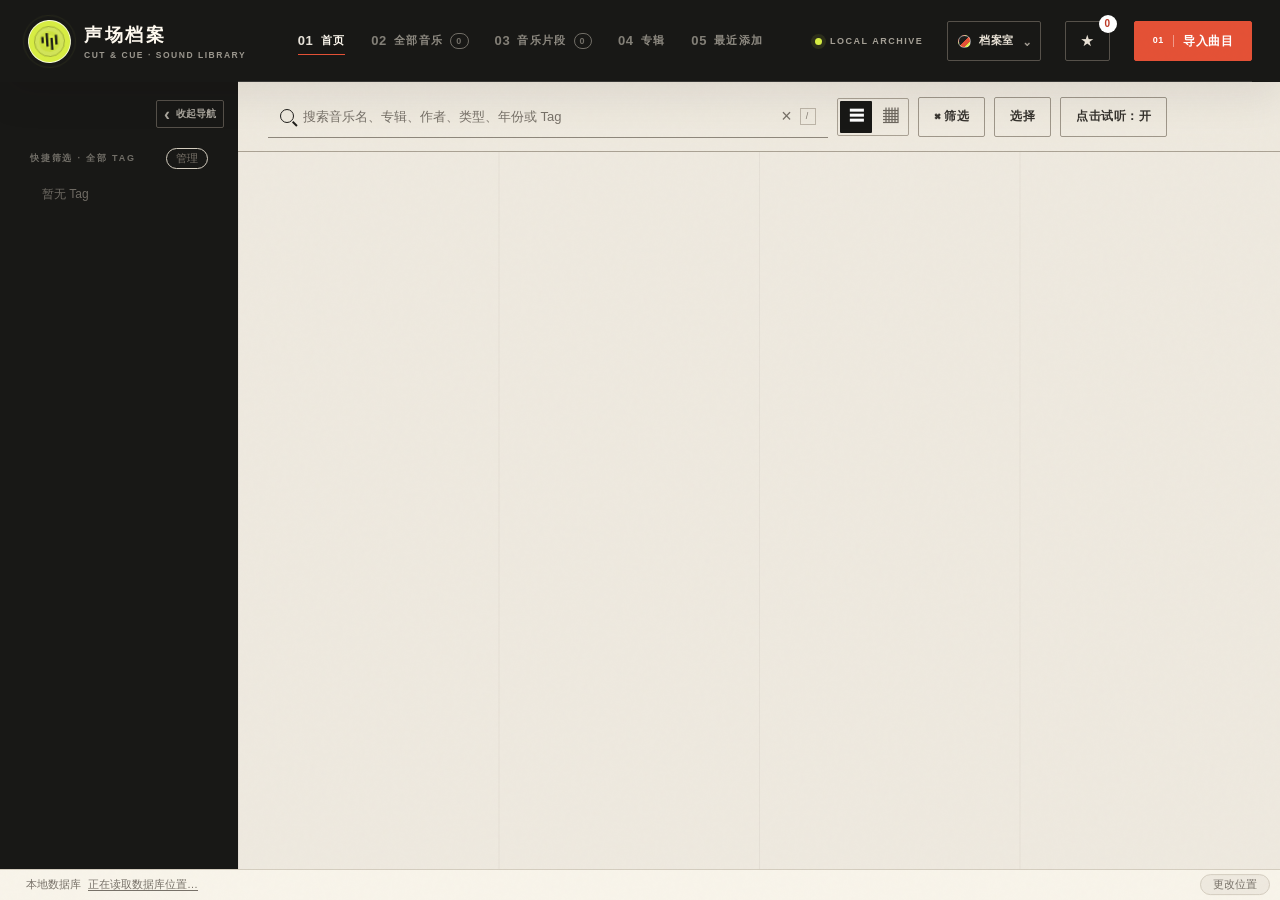
==== commit 3d2c5a76: "feat: 首页视觉重构 + 全新应用图标，release v0.2.0 - 首页改为左 editorial 标题块 + 右侧 3D 亚克力唱片墙（最近添加，可翻页、选片上机） - 唱机云雾主题粉色系" ====
--- a/frontend/index.html
+++ b/frontend/index.html
@@ -11,6 +11,13 @@
 
 <div class="app">
 
+    <div class="spatial-atmosphere" aria-hidden="true">
+        <canvas id="soundfield"></canvas>
+        <div class="spatial-orb spatial-orb-a"></div>
+        <div class="spatial-orb spatial-orb-b"></div>
+        <div class="spatial-grid"></div>
+    </div>
+
     <!-- 顶部 -->
     <header class="topbar">
         <div class="brand">
@@ -24,6 +31,35 @@
                 <div class="brand-subtitle">CUT &amp; CUE · SOUND LIBRARY</div>
             </div>
         </div>
+
+        <nav class="top-nav" aria-label="主导航">
+            <button class="nav-item active" data-view="home">
+                <span class="top-nav-idx" aria-hidden="true">01</span>
+                <span>首页</span>
+            </button>
+
+            <button class="nav-item" data-view="all">
+                <span class="top-nav-idx" aria-hidden="true">02</span>
+                <span>全部音乐</span>
+                <span class="nav-count" id="allCount"><span class="nav-count-value">0</span></span>
+            </button>
+
+            <button class="nav-item" data-view="clips">
+                <span class="top-nav-idx" aria-hidden="true">03</span>
+                <span>音乐片段</span>
+                <span class="nav-count" id="clipCount"><span class="nav-count-value">0</span></span>
+            </button>
+
+            <button class="nav-item" data-view="albums">
+                <span class="top-nav-idx" aria-hidden="true">04</span>
+                <span>专辑</span>
+            </button>
+
+            <button class="nav-item" data-view="recent">
+                <span class="top-nav-idx" aria-hidden="true">05</span>
+                <span>最近添加</span>
+            </button>
+        </nav>
 
         <div class="top-actions">
             <div class="studio-status"><span></span> LOCAL ARCHIVE</div>
@@ -34,6 +70,8 @@
                     type="button"
                     aria-expanded="false"
                     aria-controls="themeMenu"
+                    aria-label="切换主题"
+                    title="切换主题"
                 >
                     <span class="theme-toggle-swatch" aria-hidden="true"></span>
                     <span id="themeToggleLabel">档案室</span>
@@ -66,7 +104,7 @@
 
     <div class="main">
 
-        <!-- 左侧 -->
+        <!-- 左侧：Tag 快捷筛选 -->
         <aside class="sidebar">
 
             <div class="sidebar-controls">
@@ -76,45 +114,9 @@
                 </button>
             </div>
 
-            <div class="sidebar-section">
-                <div class="sidebar-title">音乐库</div>
-
-                <button class="nav-item active" data-view="all">
-                    <span>♫</span>
-                    <span>全部音乐</span>
-                    <span class="nav-count" id="allCount"><span class="nav-count-value">0</span></span>
-                </button>
-
-                <button class="nav-item" data-view="clips">
-                    <span>◈</span>
-                    <span>音乐片段</span>
-                    <span class="nav-count" id="clipCount"><span class="nav-count-value">0</span></span>
-                </button>
-
-                <button class="nav-item" data-view="recent">
-                    <span>◷</span>
-                    <span>最近添加</span>
-                </button>
-
-            </div>
-
-
-            <div class="sidebar-section">
-                <div class="sidebar-title">
-                    分类
-                </div>
-
-                <button class="nav-item" data-view="albums">
-                    <span>▣</span>
-                    <span>专辑</span>
-                </button>
-
-            </div>
-
-
             <div class="sidebar-section tag-section">
                 <div class="sidebar-title">
-                    <span>全部 Tag</span>
+                    <span>快捷筛选 · 全部 Tag</span>
                     <span class="sidebar-title-actions">
                         <button id="sidebarTagClearBtn" class="hidden" type="button">清空</button>
                         <button id="sidebarTagManageBtn" type="button">管理</button>
@@ -266,12 +268,6 @@
     </div>
 
 
-    <button id="databasePathLink" class="database-path" type="button" title="在 Finder 中显示数据库文件">
-        <span>本地数据库</span>
-        <span id="databasePath">正在读取数据库位置…</span>
-    </button>
-
-
     <!-- 底部播放器 -->
     <footer id="playerBar" class="player-bar hidden">
 
@@ -280,7 +276,7 @@
         <div class="player-left">
 
             <div class="player-icon">
-                ♫
+                <canvas class="player-vinyl" width="84" height="84" aria-hidden="true"></canvas>
             </div>
 
             <div class="player-info">
@@ -317,14 +313,7 @@
 
         <div class="player-right">
 
-            <input
-                id="playerSeek"
-                type="range"
-                min="0"
-                max="1000"
-                value="0"
-                title="进度"
-            >
+            <canvas id="playerWave" title="进度"></canvas>
 
             <span id="playerTime" class="player-time">
                 00:00 / 00:00
@@ -346,6 +335,14 @@
         </div>
 
     </footer>
+
+    <div class="database-path-wrap">
+        <button id="databasePathLink" class="database-path" type="button" title="在 Finder 中显示数据库文件">
+            <span>本地数据库</span>
+            <span id="databasePath">正在读取数据库位置…</span>
+        </button>
+        <button id="changeDbLocationBtn" class="database-path-change" type="button" title="更改数据库位置">更改位置</button>
+    </div>
 
 </div>
 
@@ -605,6 +602,11 @@
 <div id="toast" class="toast"></div>
 
 
+<script src="vendor/three.min.js"></script>
+<script src="soundfield.js"></script>
+<script src="waveform.js"></script>
+<script src="turntable.js"></script>
+<script src="vinylwall.js"></script>
 <script src="app.js"></script>
 
 </body>
--- a/frontend/style.css
+++ b/frontend/style.css
@@ -887,6 +887,7 @@
     flex: 1;
     min-height: 0;
     overflow-y: auto;
+    overflow-x: hidden;
     display: flex;
     flex-direction: column;
 }
@@ -906,7 +907,7 @@
 .active-filter-tag { border: 0; border-radius: var(--r-pill); padding: 8px 12px; background: var(--primary-light); color: var(--primary-strong); cursor: pointer; font-size: 14px; }
 .tag-drag-ghost { position: fixed; z-index: 1000; pointer-events: none; padding: 6px 10px; border: 1px solid var(--primary); border-radius: var(--r-pill); background: #fff; color: var(--primary-strong); box-shadow: var(--shadow-md); font-size: 12px; transform: translate(-50%, -50%); }
 .text-btn { border: 0; background: transparent; color: var(--primary-strong); cursor: pointer; font: inherit; font-size: 12px; white-space: nowrap; }
-.bulk-toolbar { justify-content: flex-start; background: var(--primary-light); }
+.bulk-toolbar { justify-content: flex-start; background: var(--primary-light); flex-wrap: wrap; row-gap: 8px; }
 .bulk-toolbar #selectionCount { font-weight: 600; color: var(--primary-strong); }
 .bulk-tag-controls { margin-left: auto; }
 .bulk-tag-controls input { width: 150px; height: 36px; border: 1px solid var(--border-strong); border-radius: 9px; padding: 0 10px; font: inherit; font-size: 13px; }
@@ -1066,16 +1067,18 @@
 }
 
 .database-path {
+    position: relative;
+    z-index: 1;
     display: flex;
     align-items: center;
     gap: 7px;
     min-width: 0;
     width: 100%;
     flex-shrink: 0;
-    padding: 8px 26px;
+    padding: 8px 64px 8px 26px;
     border: 0;
     border-top: 1px solid var(--border);
-    background: transparent;
+    background: var(--panel);
     color: var(--subtext);
     cursor: pointer;
     font-size: 11px;
@@ -1092,6 +1095,32 @@
 
 .database-path:hover {
     color: var(--primary-strong);
+}
+
+.database-path-wrap {
+    position: relative;
+    z-index: 1;
+    flex-shrink: 0;
+}
+
+.database-path-change {
+    position: absolute;
+    right: 10px;
+    top: 50%;
+    transform: translateY(-50%);
+    z-index: 2;
+    border: 1px solid var(--border);
+    border-radius: var(--r-pill, 999px);
+    background: var(--bg);
+    color: var(--subtext);
+    cursor: pointer;
+    font-size: 11px;
+    padding: 3px 12px;
+}
+
+.database-path-change:hover {
+    color: var(--primary-strong);
+    border-color: var(--primary-strong);
 }
 
 
@@ -2369,6 +2398,21 @@
     box-shadow: 0 4px 12px rgba(99, 102, 241, 0.3);
 }
 
+/* mini 唱片：播放条左侧的袖珍转盘，旋转由 turntable.js 驱动 */
+.player-icon:has(.player-vinyl) {
+    background: none;
+    border: 0;
+    box-shadow: none;
+}
+
+.player-vinyl {
+    width: 100%;
+    height: 100%;
+    display: block;
+    border-radius: 50%;
+    box-shadow: 0 4px 12px rgba(20, 18, 14, 0.35);
+}
+
 .player-info {
     min-width: 0;
 }
@@ -2404,14 +2448,30 @@
 
 .player-right {
     margin-left: auto;
+    flex: 1;
     display: flex;
     align-items: center;
     gap: 10px;
 }
 
-#playerSeek {
-    width: 200px;
-    accent-color: var(--primary);
+#playerWave {
+    flex: 1;
+    min-width: 80px;
+    height: 40px;
+    cursor: pointer;
+    touch-action: none;
+}
+
+.row-wave {
+    width: clamp(200px, 24vw, 340px);
+    height: 44px;
+    flex-shrink: 0;
+    align-self: center;
+    margin-left: 16px;
+}
+
+@media (max-width: 900px) {
+    .row-wave { display: none; }
 }
 
 .player-btn {
@@ -3129,6 +3189,108 @@
     overflow: hidden;
 }
 
+/* 专辑标题下方的专辑 Tag 行 */
+.catalog-detail-tags {
+    display: flex;
+    flex-wrap: wrap;
+    align-items: center;
+    gap: 6px;
+
+    margin-top: -4px;
+    padding: 0 4px 12px;
+}
+
+.catalog-detail-tags .album-tag {
+    padding-right: 4px;
+    cursor: default;
+}
+
+.album-tag-remove {
+    margin-left: 3px;
+    padding: 0 2px;
+
+    border: 0;
+    border-radius: 50%;
+
+    background: transparent;
+    color: inherit;
+
+    font: inherit;
+    line-height: 1;
+
+    cursor: pointer;
+    opacity: 0.5;
+}
+
+.album-tag-remove:hover,
+.album-tag-remove:focus-visible {
+    opacity: 1;
+    outline: none;
+}
+
+/* 窄宽度适配：以「列表所在容器」的实际宽度为准，专辑目录右侧（.catalog-detail）
+   和全部音乐主列表（.main-scroll-area）通用——每条规则都按离行最近的容器求值。
+   视口媒体查询看不出侧栏、专辑列表、详情/片段面板挤占后的剩余空间，
+   波形先随容器宽度伸缩，容器实在放不下时才隐藏，
+   最后才压缩图标/操作区，保证音乐标题和 Tag 始终有地方放。
+   旧 WebView 不支持 container queries 时 cqw 声明被忽略、
+   @container 不生效，退化为原有的 900px 视口规则。 */
+.main-scroll-area,
+.catalog-detail {
+    container-type: inline-size;
+}
+
+.main-scroll-area .row-wave {
+    flex-shrink: 1;
+    min-width: 110px;
+    width: clamp(110px, 28cqw, 300px);
+}
+
+@container (max-width: 520px) {
+    .main-scroll-area .row-wave {
+        display: none;
+    }
+}
+
+@container (max-width: 450px) {
+    .main-scroll-area .music-row {
+        padding: 10px 12px;
+    }
+
+    .main-scroll-area .music-icon {
+        width: 38px;
+        height: 38px;
+        margin-right: 10px;
+        font-size: 17px;
+    }
+
+    .main-scroll-area .music-actions {
+        flex-wrap: wrap;
+        justify-content: flex-end;
+        gap: 4px;
+        max-width: 72px;
+        margin-left: 8px;
+    }
+
+    .main-scroll-area .music-actions .icon-action {
+        width: 30px;
+        min-width: 30px;
+        height: 30px;
+    }
+
+    /* 操作区换行后行变高，Tag 收成一行避免整行继续被撑高。 */
+    .main-scroll-area .music-tags {
+        max-height: 22px;
+        flex-wrap: nowrap;
+        overflow: hidden;
+    }
+
+    .main-scroll-area .music-tags .tag,
+    .main-scroll-area .music-tags .quick-tag-button {
+        flex: 0 0 auto;
+    }
+}
+
 /* =========================================================
    WATERCOLOR ARCHIVE THEME
    灵感：旅行手记的暖白纸张、水彩青绿与古典排版
@@ -3616,8 +3778,6 @@
 .player-play { background: #f1eadb; color: #194f52; border-color: #f1eadb; }
 .player-play:hover { background: #fffaf0; color: #123f43; }
 .badge { background: #b88747; color: #fffaf0; }
-
-input[type="range"] { accent-color: #9db39e; }
 
 .toast {
     border: 1px solid rgba(255,255,255,.16);
@@ -4682,8 +4842,7 @@
     gap: 7px;
 }
 
-#playerSeek {
-    width: clamp(100px, 17vw, 200px);
+#playerWave {
     min-width: 80px;
 }
 
@@ -4710,7 +4869,7 @@
     .filter-panel-header > div:last-child { display: flex; flex-wrap: wrap; gap: 6px; }
     .player-left { width: auto; max-width: 32%; }
     .player-icon { display: none; }
-    #playerSeek { display: none; }
+    #playerWave { display: none; }
 }
 
 .music-meta,
@@ -5837,7 +5996,6 @@
 .toast { color: #fff; background: var(--ink); border: 1px solid #514d47; border-radius: 2px; }
 
 @media (max-width: 1040px) {
-    .studio-status { display: none; }
     .music-actions { opacity: 1; }
 }
 
@@ -6910,3 +7068,1453 @@
     cursor: pointer;
     font: 700 10px/1 var(--font-ui);
 }
+
+/* =========================================================
+   SPATIAL MOTION LAYER
+   档案室不是平面纸张：极轻的景深、光影和黑胶运动让素材有“实体”感。
+========================================================= */
+
+:root {
+    --pointer-x: 50%;
+    --pointer-y: 42%;
+    --scene-x: 0px;
+    --scene-y: 0px;
+    --scene-x-reverse: 0px;
+    --scene-y-reverse: 0px;
+    --scene-x-soft: 0px;
+    --scene-y-soft: 0px;
+    --scene-x-subtle: 0px;
+    --scene-y-subtle: 0px;
+}
+
+.app {
+    position: relative;
+    isolation: isolate;
+    overflow: hidden;
+    background:
+        radial-gradient(circle at var(--pointer-x) var(--pointer-y), rgba(230, 76, 48, .065), transparent 28%),
+        var(--bg);
+}
+
+.spatial-atmosphere {
+    position: fixed;
+    z-index: 0;
+    inset: 68px 0 0 232px;
+    overflow: hidden;
+    pointer-events: none;
+    perspective: 900px;
+    transition: left .25s ease;
+}
+
+body.sidebar-collapsed .spatial-atmosphere { left: 68px; }
+
+#soundfield {
+    position: absolute;
+    inset: 0;
+    width: 100%;
+    height: 100%;
+    pointer-events: none;
+}
+
+/* WebGL 声场激活时，光晕由着色器承担，CSS 光斑只作降级备用。 */
+html:not(.no-soundfield) .spatial-orb { display: none; }
+
+.spatial-orb {
+    position: absolute;
+    width: 36vw;
+    aspect-ratio: 1;
+    border-radius: 50%;
+    filter: blur(12px);
+    opacity: .38;
+    will-change: transform;
+}
+
+.spatial-orb-a {
+    top: -23%;
+    right: -9%;
+    background: radial-gradient(circle at 36% 36%, rgba(232, 78, 51, .24), rgba(221, 180, 92, .07) 42%, transparent 70%);
+    transform: translate3d(var(--scene-x), var(--scene-y), 0);
+    animation: spatial-drift-a 14s ease-in-out infinite alternate;
+}
+
+.spatial-orb-b {
+    left: 15%;
+    bottom: -32%;
+    background: radial-gradient(circle at 50%, rgba(198, 202, 55, .14), rgba(232, 78, 51, .04) 48%, transparent 72%);
+    transform: translate3d(var(--scene-x-reverse), var(--scene-y-reverse), 0);
+    animation: spatial-drift-b 17s ease-in-out infinite alternate;
+}
+
+.spatial-grid {
+    position: absolute;
+    inset: 45% -15% -50%;
+    opacity: .16;
+    background-image:
+        linear-gradient(rgba(74, 69, 62, .13) 1px, transparent 1px),
+        linear-gradient(90deg, rgba(74, 69, 62, .13) 1px, transparent 1px);
+    background-size: 64px 64px;
+    mask-image: linear-gradient(to bottom, transparent, #000 28%, transparent 86%);
+    transform: rotateX(62deg) translate3d(var(--scene-x-soft), var(--scene-y-soft), -80px) scale(1.25);
+    transform-origin: center top;
+}
+
+.sidebar,
+.content,
+.detail-panel,
+.music-clips-panel,
+.player-bar {
+    position: relative;
+    z-index: 1;
+}
+
+.topbar {
+    z-index: 90;
+    box-shadow: 0 14px 40px rgba(20, 19, 17, .08);
+}
+
+.brand-icon {
+    position: relative;
+    transform-style: preserve-3d;
+    transition: transform .45s cubic-bezier(.2,.8,.2,1), box-shadow .45s ease;
+    animation: brand-float 4.2s ease-in-out infinite;
+}
+
+.brand-icon::before {
+    content: "";
+    position: absolute;
+    inset: -6px;
+    border: 1px solid rgba(215, 237, 67, .28);
+    border-radius: 50%;
+    opacity: .25;
+    animation: brand-orbit 3.6s ease-in-out infinite;
+    pointer-events: none;
+}
+
+.brand-icon::after {
+    content: "";
+    position: absolute;
+    inset: 5px;
+    border: 1px solid rgba(22, 22, 19, .28);
+    border-radius: 50%;
+    box-shadow: inset 0 0 0 4px rgba(255,255,255,.13), inset 0 0 0 8px rgba(20,20,18,.06);
+    pointer-events: none;
+}
+
+.brand:hover .brand-icon {
+    transform: perspective(300px) rotateX(8deg) rotateY(-13deg) translateZ(5px);
+    box-shadow: 9px 12px 22px rgba(0,0,0,.2);
+    animation-play-state: paused;
+}
+
+.topbar .primary-btn {
+    position: relative;
+    overflow: hidden;
+}
+
+.topbar .primary-btn::after {
+    content: "";
+    position: absolute;
+    inset: -50% auto -50% -45%;
+    width: 24%;
+    pointer-events: none;
+    background: linear-gradient(90deg, transparent, rgba(255,255,255,.72), transparent);
+    transform: skewX(-18deg);
+    animation: button-glint 4.8s ease-in-out infinite;
+}
+
+.content { perspective: 1100px; }
+
+.music-row,
+.music-card,
+.album-card,
+.clip-library-row {
+    --tilt-x: 0deg;
+    --tilt-y: 0deg;
+    --glow-x: 50%;
+    --glow-y: 50%;
+    transform: perspective(900px) rotateX(var(--tilt-x)) rotateY(var(--tilt-y)) translateZ(0);
+    transform-style: preserve-3d;
+    will-change: transform;
+    transition:
+        transform .3s cubic-bezier(.2,.8,.2,1),
+        box-shadow .3s ease,
+        border-color .22s ease,
+        background-color .22s ease;
+}
+
+.music-row.is-pointer-lit,
+.music-card.is-pointer-lit,
+.album-card.is-pointer-lit,
+.clip-library-row.is-pointer-lit {
+    z-index: 2;
+    transform: perspective(900px) rotateX(var(--tilt-x)) rotateY(var(--tilt-y)) translate3d(0, -2px, 6px);
+    box-shadow: 0 10px 24px rgba(30, 27, 22, .12), 0 3px 8px rgba(30, 27, 22, .06);
+    background-image: radial-gradient(circle at var(--glow-x) var(--glow-y), rgba(255,255,255,.2), transparent 39%);
+}
+
+.music-row > *,
+.music-card > *,
+.album-card > *,
+.clip-library-row > * {
+    transform: translateZ(10px);
+}
+
+.music-icon,
+.card-icon,
+.player-icon {
+    position: relative;
+    overflow: hidden;
+    box-shadow: 0 8px 18px rgba(20, 19, 17, .18), inset 0 0 0 1px rgba(255,255,255,.16);
+}
+
+.music-icon::after,
+.card-icon::after,
+.player-icon::after {
+    content: "";
+    position: absolute;
+    inset: 0;
+    border-radius: inherit;
+    background: linear-gradient(115deg, rgba(255,255,255,.38), transparent 27%, transparent 60%, rgba(255,255,255,.12));
+    pointer-events: none;
+}
+
+.music-row:hover .music-icon {
+    animation: vinyl-turn 7s linear infinite;
+}
+
+.music-list {
+    position: relative;
+}
+
+.music-list::after {
+    content: "";
+    position: absolute;
+    z-index: 4;
+    top: -25%;
+    bottom: -25%;
+    left: -24%;
+    width: 16%;
+    pointer-events: none;
+    opacity: 0;
+    background: linear-gradient(90deg, transparent, rgba(255,255,255,.46), transparent);
+    filter: blur(5px);
+    transform: skewX(-17deg);
+    animation: library-scan 8s ease-in-out infinite;
+}
+
+.player-bar:not(.hidden) {
+    box-shadow: 0 -16px 50px rgba(19, 18, 16, .22);
+    animation: player-rise .55s cubic-bezier(.16,1,.3,1) both;
+}
+
+.detail-panel:not(.hidden),
+.music-clips-panel:not(.hidden) {
+    animation: panel-depth-in .48s cubic-bezier(.16,1,.3,1) both;
+    box-shadow: -18px 0 45px rgba(24, 22, 19, .12);
+}
+
+.page-header > div:first-child {
+    transform: translate3d(var(--scene-x-subtle), var(--scene-y-subtle), 0);
+    transition: transform .12s linear;
+}
+
+body[data-theme="sky"] .app {
+    background:
+        radial-gradient(circle at var(--pointer-x) var(--pointer-y), rgba(104, 169, 199, .13), transparent 30%),
+        var(--bg);
+}
+
+body[data-theme="sky"] .spatial-orb-a {
+    background: radial-gradient(circle at 36% 36%, rgba(95,174,195,.30), rgba(215,163,198,.12) 45%, transparent 72%);
+}
+
+body[data-theme="sky"] .spatial-orb-b {
+    background: radial-gradient(circle, rgba(236,172,119,.18), rgba(124,142,204,.08) 46%, transparent 72%);
+}
+
+body[data-theme="sky"] .spatial-grid { opacity: .1; }
+body[data-theme="sky"] .brand-icon::before { border-color: rgba(95,174,195,.48); }
+body[data-theme="sky"] .music-row.is-pointer-lit,
+body[data-theme="sky"] .music-card.is-pointer-lit,
+body[data-theme="sky"] .album-card.is-pointer-lit,
+body[data-theme="sky"] .clip-library-row.is-pointer-lit {
+    box-shadow: 0 8px 20px rgba(60, 105, 126, .1), 0 3px 8px rgba(60, 105, 126, .05);
+}
+
+@keyframes spatial-drift-a {
+    to { transform: translate3d(calc(var(--scene-x) - 24px), calc(var(--scene-y) + 18px), 0) scale(1.08); }
+}
+
+@keyframes spatial-drift-b {
+    to { transform: translate3d(calc(var(--scene-x-reverse) + 18px), calc(var(--scene-y-reverse) - 14px), 0) scale(.94); }
+}
+
+@keyframes vinyl-turn { to { transform: rotate(360deg); } }
+@keyframes brand-float {
+    0%, 100% { transform: perspective(260px) rotateX(0) rotateY(0) translateY(0); }
+    45% { transform: perspective(260px) rotateX(7deg) rotateY(-9deg) translateY(-4px) translateZ(8px); }
+    70% { transform: perspective(260px) rotateX(-3deg) rotateY(5deg) translateY(-1px) translateZ(3px); }
+}
+@keyframes brand-orbit {
+    0%, 100% { transform: scale(.86) rotate(-8deg); opacity: .12; }
+    50% { transform: scale(1.18) rotate(10deg); opacity: .58; }
+}
+@keyframes button-glint {
+    0%, 55% { left: -45%; opacity: 0; }
+    62% { opacity: .8; }
+    82%, 100% { left: 125%; opacity: 0; }
+}
+@keyframes library-scan {
+    0%, 58% { left: -24%; opacity: 0; }
+    64% { opacity: .22; }
+    88% { left: 112%; opacity: .12; }
+    100% { left: 112%; opacity: 0; }
+}
+@keyframes player-rise { from { transform: translateY(105%); opacity: 0; } }
+@keyframes panel-depth-in { from { transform: translateX(28px) rotateY(-3deg); opacity: .2; } }
+
+@media (prefers-reduced-motion: reduce) {
+    .spatial-orb,
+    .music-list::after,
+    .music-row .music-icon:not(:has(img)),
+    .music-row:hover .music-icon,
+    .brand-icon,
+    .brand-icon::before,
+    .topbar .primary-btn::after,
+    .player-bar:not(.hidden),
+    .detail-panel:not(.hidden),
+    .music-clips-panel:not(.hidden) {
+        animation: none !important;
+    }
+
+    .music-row,
+    .music-card,
+    .album-card,
+    .clip-library-row,
+    .page-header > div:first-child {
+        transform: none !important;
+        transition-duration: .01ms !important;
+    }
+}
+
+/* =========================================================
+   HOME（声场唱机着陆页）
+========================================================= */
+
+/* 着陆页模式：顶栏与主导航常驻（首页和工作区同一框架），
+   侧栏 Tag 筛选与工具栏属于工作区，首页隐藏 */
+body.view-home .sidebar,
+body.view-home .toolbar,
+body.view-home .page-header {
+    display: none;
+}
+
+/* 首页没有侧栏，顶栏发丝线从头开始 */
+body.view-home .topbar::after {
+    left: 28px;
+}
+
+/* 首页不要流体背景，唱机直接落在纯色背景上 */
+body.view-home .spatial-atmosphere {
+    display: none;
+}
+
+/* 工作区内容区的栏线底纹在首页只是杂讯，封面上保持干净 */
+body.view-home .content {
+    background-image: none;
+}
+
+body.view-home .content-area {
+    padding: 0;
+    flex: 1;
+    min-height: 0;
+    display: flex;
+    flex-direction: column;
+}
+
+/* 数据库路径条属于工作区，首页（封面）不显示 */
+body.view-home .database-path-wrap {
+    display: none;
+}
+
+.home-hero {
+    position: relative;
+    flex: 1;
+    min-height: 0;
+    display: flex;
+    flex-direction: column;
+    justify-content: flex-end;
+    align-items: center;
+    padding: 0 30px 30px;
+    overflow: hidden;
+}
+
+/* 装帧框线：首页是这本「档案」的封面，和工作区的发丝线同一语言。
+   浮在唱机画布之上（z-index 2），机器延伸时也始终在封面框内。 */
+.home-hero::before {
+    content: "";
+    position: absolute;
+    inset: 14px;
+    border: 1px solid var(--border);
+    border-radius: var(--r-lg);
+    pointer-events: none;
+    z-index: 2;
+    transition: opacity .5s ease;
+}
+
+/* 首页有实拍背景图后，底部渐隐 scrim 会变成一条横在照片上的白纱——去掉。
+   角落小字改用 text-shadow 保可读性。 */
+
+.home-kicker {
+    margin-top: 30px;
+    margin-bottom: auto;
+    display: flex;
+    align-items: center;
+    gap: 9px;
+    font-size: 9px;
+    font-weight: 800;
+    letter-spacing: .3em;
+    color: var(--primary-strong);
+    animation: home-rise .7s .1s cubic-bezier(.16,1,.3,1) backwards;
+}
+
+/* 与列表页 result-info 的红色方头标记呼应 */
+.home-kicker::before {
+    content: "";
+    width: 8px;
+    height: 8px;
+    background: var(--primary);
+}
+
+/* 唱机画布：全幅铺在封面上，不再是布局里的矩形块。
+   文字浮在它上面（z-index 2），顶部则被导航栏自然遮没。 */
+.home-stage {
+    position: absolute;
+    inset: 0;
+    z-index: 0;
+    animation: home-rise .8s .18s cubic-bezier(.16,1,.3,1) backwards;
+}
+
+/* 文字与操作层：浮在唱机画布之上 */
+.home-kicker,
+.home-title-small,
+.home-subtitle,
+.home-actions,
+.home-stats {
+    position: relative;
+    z-index: 2;
+}
+
+.home-title-small {
+    margin: 6px 0 0;
+    font-family: var(--font-display, var(--font-ui));
+    font-size: clamp(36px, 4.6vw, 54px);
+    font-weight: 700;
+    letter-spacing: .1em;
+    color: var(--text);
+    animation: home-rise .7s .3s cubic-bezier(.16,1,.3,1) backwards;
+}
+
+body[data-theme="sky"] .home-title-small {
+    font-family: var(--font-ui);
+    letter-spacing: .06em;
+}
+
+.home-subtitle {
+    margin-top: 12px;
+    font-size: 12px;
+    letter-spacing: .16em;
+    color: var(--subtext);
+    animation: home-rise .7s .4s cubic-bezier(.16,1,.3,1) backwards;
+}
+
+.home-actions {
+    margin-top: 26px;
+    display: flex;
+    gap: 12px;
+    animation: home-rise .7s .5s cubic-bezier(.16,1,.3,1) backwards;
+}
+
+/* 主 CTA：档案室用墨黑实心块（hover 转朱红），云雾用主题渐变 */
+.home-enter-btn {
+    padding: 12px 30px;
+    border-radius: var(--r-sm);
+    font-size: 12px;
+    letter-spacing: .12em;
+    color: #f8f4ea;
+    background: var(--ink, var(--primary-strong));
+    border-color: var(--ink, var(--primary-strong));
+}
+
+.home-enter-btn:hover {
+    color: #fff;
+    background: var(--primary);
+    border-color: var(--primary);
+}
+
+body[data-theme="sky"] .home-enter-btn {
+    color: #fff;
+    background: var(--primary-grad);
+    border-color: transparent;
+    border-radius: 11px;
+    box-shadow: 0 10px 24px rgba(62, 130, 164, .18);
+}
+
+body[data-theme="sky"] .home-enter-btn:hover {
+    background: linear-gradient(135deg, #4fa0b7, #6d82bf);
+}
+
+.home-stats {
+    margin-top: 26px;
+    display: flex;
+    gap: 22px;
+    color: var(--subtext);
+    font-size: 9px;
+    font-weight: 700;
+    letter-spacing: .18em;
+    animation: home-rise .7s .6s cubic-bezier(.16,1,.3,1) backwards;
+}
+
+.home-stats b {
+    margin-right: 6px;
+    color: var(--text);
+    font-size: 12px;
+    font-weight: 800;
+    letter-spacing: .04em;
+}
+
+@keyframes home-rise {
+    from { opacity: 0; transform: translateY(20px); }
+}
+
+/* 点击进入曲库：封面元素先行退场，唱机随镜头推进淡出，
+   850ms 后工作区内容就位——两段动画首尾相接而不是硬切。
+   顶栏与主导航全程常驻，不参与过渡。 */
+.home-kicker,
+.home-stage,
+.home-title-small,
+.home-subtitle,
+.home-actions,
+.home-stats {
+    transition: opacity .45s ease, transform .45s ease;
+}
+
+body.is-diving .home-kicker,
+body.is-diving .home-title-small,
+body.is-diving .home-subtitle,
+body.is-diving .home-actions,
+body.is-diving .home-stats {
+    opacity: 0;
+    transform: translateY(18px);
+}
+
+body.is-diving .home-stage {
+    opacity: 0;
+    transform: scale(1.06);
+    transition-duration: .82s;
+    transition-timing-function: cubic-bezier(.5, 0, .75, 0);
+}
+
+body.is-diving .home-hero::before {
+    opacity: 0;
+}
+
+/* 从首页进入工作区：框架（顶栏）不动，侧栏与内容依次就位 */
+body.from-home .sidebar {
+    animation: ws-slide-left .6s .05s cubic-bezier(.16,1,.3,1) both;
+}
+
+body.from-home .toolbar {
+    animation: ws-drop .55s .1s cubic-bezier(.16,1,.3,1) both;
+}
+
+body.from-home .main-scroll-area {
+    animation: ws-rise .6s .16s cubic-bezier(.16,1,.3,1) both;
+}
+
+body.from-home .database-path {
+    animation: ws-fade .5s .3s ease both;
+}
+
+@keyframes ws-drop {
+    from { opacity: 0; transform: translateY(-14px); }
+}
+
+@keyframes ws-slide-left {
+    from { opacity: 0; transform: translateX(-22px); }
+}
+
+@keyframes ws-rise {
+    from { opacity: 0; transform: translateY(14px); }
+}
+
+@keyframes ws-fade {
+    from { opacity: 0; }
+}
+
+@media (prefers-reduced-motion: reduce) {
+    .home-kicker,
+    .home-stage,
+    .home-title-small,
+    .home-subtitle,
+    .home-actions,
+    .home-stats,
+    body.from-home .sidebar,
+    body.from-home .toolbar,
+    body.from-home .main-scroll-area,
+    body.from-home .database-path {
+        animation: none !important;
+    }
+
+    body.is-diving .home-kicker,
+    body.is-diving .home-stage,
+    body.is-diving .home-title-small,
+    body.is-diving .home-subtitle,
+    body.is-diving .home-actions,
+    body.is-diving .home-stats,
+    body.is-diving .home-hero::before {
+        transition: none !important;
+    }
+}
+
+/* =========================================================
+   TOP NAV（顶栏主导航）
+   首页与工作区共用同一套导航：编号 + 下划线指示，
+   档案室在墨黑顶栏上用浅米文字，云雾用主题青色。
+========================================================= */
+
+.top-nav {
+    flex: 1;
+    min-width: 0;
+    display: flex;
+    align-items: center;
+    justify-content: center;
+    gap: 2px;
+
+    /* 极端窄时裁掉两端，而不是让按钮溢出叠到 brand / 操作区上。 */
+    overflow: hidden;
+}
+
+/* 覆盖侧栏时代的 .nav-item 盒模型与红色指示条 */
+.top-nav .nav-item {
+    position: relative;
+    width: auto;
+    height: auto;
+    gap: 0;
+    padding: 9px 12px;
+    border-radius: var(--r-sm);
+    color: #8f8b82;
+    font-size: 11px;
+    font-weight: 700;
+    letter-spacing: .12em;
+    white-space: nowrap;
+}
+
+.top-nav .nav-item::before {
+    content: none;
+}
+
+.top-nav .nav-item > span:first-child {
+    width: auto;
+    text-align: inherit;
+}
+
+.top-nav-idx {
+    margin-right: 7px;
+    color: var(--primary);
+    font-size: 9px;
+    font-weight: 800;
+    letter-spacing: .05em;
+}
+
+.top-nav .nav-item::after {
+    content: "";
+    position: absolute;
+    left: 12px;
+    right: 12px;
+    bottom: 3px;
+    height: 1px;
+    background: var(--primary);
+    transform: scaleX(0);
+    transform-origin: left;
+    transition: transform .18s ease;
+}
+
+.top-nav .nav-item:hover,
+.top-nav .nav-item.active {
+    color: #fffaf0;
+    background: transparent;
+    box-shadow: none;
+}
+
+.top-nav .nav-item:hover::after,
+.top-nav .nav-item.active::after {
+    transform: scaleX(1);
+}
+
+.top-nav .nav-count,
+.top-nav .nav-item.active .nav-count {
+    margin-left: 7px;
+    min-width: 18px;
+    height: 16px;
+    padding: 0 5px;
+    border: 1px solid currentColor;
+    border-radius: 99px;
+    background: transparent;
+    color: inherit;
+    font-size: 9px;
+    opacity: .75;
+}
+
+#allCount .nav-count-value,
+#clipCount .nav-count-value {
+    top: 0;
+}
+
+body[data-theme="sky"] .top-nav .nav-item {
+    color: var(--subtext);
+    border-radius: 8px;
+}
+
+body[data-theme="sky"] .top-nav .nav-item:hover,
+body[data-theme="sky"] .top-nav .nav-item.active {
+    color: var(--primary-strong);
+    background: transparent;
+}
+
+body[data-theme="sky"] .top-nav .nav-count,
+body[data-theme="sky"] .top-nav .nav-item.active .nav-count {
+    border: 0;
+    background: var(--primary-light);
+    color: var(--primary-strong);
+    opacity: 1;
+}
+
+/* 顶栏拥挤分级：先收装饰信息，再收按钮上的编号与文字，
+   保证主导航在任何窗口宽度下都不被挤压重叠。 */
+@media (max-width: 1200px) {
+    .studio-status { display: none; }
+    .top-actions { gap: 14px; }
+}
+
+@media (max-width: 1120px) {
+    .top-nav-idx { display: none; }
+    .top-nav .nav-item { padding: 9px 9px; letter-spacing: .08em; }
+    /* 导入按钮的「01」编号和主题按钮的文字都是可省的装饰。 */
+    .button-index { display: none; }
+    #themeToggleLabel { display: none; }
+}
+
+@media (max-width: 980px) {
+    .brand-subtitle { display: none; }
+    .top-actions { gap: 10px; }
+}
+
+/* =========================================================
+   CRATE（首页唱片箱）
+========================================================= */
+
+.crate-panel {
+    position: absolute;
+    left: 50%;
+    bottom: 26px;
+    transform: translateX(-50%);
+    z-index: 3;
+    width: min(880px, calc(100% - 60px));
+    overflow: hidden;
+    background: var(--surface-strong, var(--panel));
+    border: 1px solid var(--border-strong);
+    border-radius: var(--r-lg);
+    box-shadow: var(--shadow-lg);
+    animation: crate-rise .38s cubic-bezier(.16,1,.3,1) backwards;
+}
+
+@keyframes crate-rise {
+    from { opacity: 0; transform: translateX(-50%) translateY(26px); }
+}
+
+.crate-header {
+    display: flex;
+    align-items: center;
+    justify-content: space-between;
+    gap: 12px;
+    padding: 11px 16px;
+    border-bottom: 1px solid var(--border);
+}
+
+.crate-title {
+    color: var(--text);
+    font-size: 12px;
+    font-weight: 800;
+    letter-spacing: .12em;
+}
+
+.crate-title b {
+    margin-left: 4px;
+    color: var(--subtext);
+    font-weight: 700;
+}
+
+.crate-pager {
+    display: flex;
+    align-items: center;
+    gap: 9px;
+    margin-left: auto;
+    color: var(--subtext);
+    font-size: 11px;
+    font-variant-numeric: tabular-nums;
+}
+
+.crate-page-btn {
+    width: 26px;
+    height: 26px;
+    border: 1px solid var(--border-strong);
+    border-radius: var(--r-sm);
+    background: transparent;
+    color: var(--subtext);
+    cursor: pointer;
+    font-size: 14px;
+    line-height: 1;
+}
+
+.crate-page-btn:hover:not(:disabled) {
+    color: var(--primary-strong);
+    border-color: var(--primary);
+}
+
+.crate-page-btn:disabled {
+    opacity: .35;
+    cursor: default;
+}
+
+.crate-body {
+    display: flex;
+    gap: 14px;
+    padding: 18px 20px 20px;
+}
+
+.crate-item {
+    flex: 1 1 0;
+    min-width: 0;
+    display: flex;
+    flex-direction: column;
+    align-items: flex-start;
+    gap: 6px;
+    padding: 4px;
+    border: 0;
+    border-radius: var(--r-md);
+    background: transparent;
+    cursor: pointer;
+    text-align: left;
+    font: inherit;
+}
+
+.crate-sleeve {
+    position: relative;
+    width: 100%;
+    aspect-ratio: 1;
+    border: 1px solid var(--border);
+    border-radius: 3px;
+    background:
+        radial-gradient(circle at 30% 24%, rgba(255,255,255,.5), transparent 30%),
+        linear-gradient(145deg, var(--primary-soft), var(--primary-light));
+    background-size: cover;
+    background-position: center;
+}
+
+/* 从封套里抽出小半截的唱片，hover 再往外抽一点 */
+.crate-disc {
+    position: absolute;
+    top: 19%;
+    right: -18%;
+    width: 62%;
+    aspect-ratio: 1;
+    display: grid;
+    place-items: center;
+    border-radius: 50%;
+    background:
+        radial-gradient(circle, var(--primary) 0 24%, #181816 25% 36%, #2c2a26 37% 39%, #181816 40% 100%);
+    box-shadow: 3px 4px 10px rgba(20, 18, 14, .3);
+    transition: transform .22s ease;
+}
+
+.crate-disc-label {
+    width: 34%;
+    aspect-ratio: 1;
+    display: grid;
+    place-items: center;
+    border-radius: 50%;
+    background: var(--primary);
+    color: #fff;
+    font-size: 13px;
+    font-weight: 800;
+}
+
+.crate-item:hover .crate-disc {
+    transform: translateX(10%);
+}
+
+.crate-name {
+    max-width: 100%;
+    overflow: hidden;
+    text-overflow: ellipsis;
+    white-space: nowrap;
+    color: var(--text);
+    font-size: 12px;
+    font-weight: 700;
+}
+
+.crate-meta {
+    max-width: 100%;
+    overflow: hidden;
+    text-overflow: ellipsis;
+    white-space: nowrap;
+    color: var(--subtext);
+    font-size: 10.5px;
+}
+
+body.is-diving .crate-panel {
+    opacity: 0;
+    transition: opacity .3s ease;
+}
+
+@media (prefers-reduced-motion: reduce) {
+    .crate-panel {
+        animation: none;
+    }
+}
+
+/* =========================================================
+   VINYL WALL（首页唱片墙）
+   右侧竖排挂帧：细框 + 框顶射灯，封套里露出半截黑胶。
+   每帧独立左右翻片；≥1500px 升 2×3；<1100px 退回唱片箱抽屉。
+========================================================= */
+
+.vinyl-wall {
+    display: none;
+    position: absolute;
+    top: 45%;
+    right: 36px;
+    transform: translateY(-50%);
+    z-index: 2;
+    flex-direction: column;
+    width: 150px;
+}
+
+.wall-frames {
+    display: flex;
+    flex-direction: column;
+    gap: 22px;
+}
+
+.vinyl-frame {
+    position: relative;
+    z-index: 1; /* DOM 层（箭头/歌名/小签）浮在 3D 画布之上 */
+    animation: home-rise .7s .30s cubic-bezier(.16,1,.3,1) backwards;
+}
+
+.vinyl-frame:nth-child(2) { animation-delay: .38s; }
+.vinyl-frame:nth-child(3) { animation-delay: .46s; }
+.vinyl-frame:nth-child(4) { animation-delay: .54s; }
+.vinyl-frame:nth-child(5) { animation-delay: .62s; }
+.vinyl-frame:nth-child(6) { animation-delay: .70s; }
+
+.vinyl-frame.is-gone {
+    display: none;
+}
+
+/* 3D 画布本体也随墙面一起入场 */
+.vinyl-wall canvas {
+    animation: home-rise .7s .30s cubic-bezier(.16,1,.3,1) backwards;
+}
+
+/* 框顶那束射灯 */
+.vinyl-spot {
+    position: absolute;
+    left: 50%;
+    bottom: calc(100% + 2px);
+    width: 140%;
+    height: 30px;
+    transform: translateX(-50%);
+    background: radial-gradient(ellipse 50% 100% at 50% 0%, rgba(255, 232, 188, .5), transparent 72%);
+    pointer-events: none;
+}
+
+.vinyl-box {
+    position: relative;
+    width: 100%;
+    aspect-ratio: 1;
+}
+
+/* 全透明点击层：画框本体由 vinylwall.js 的 3D 画布渲染 */
+.vinyl-hit {
+    position: absolute;
+    inset: 0;
+    z-index: 1;
+    padding: 0;
+    border: 0;
+    background: transparent;
+    cursor: pointer;
+    font: inherit;
+}
+
+.vinyl-hit:focus-visible {
+    outline: 2px solid var(--primary);
+    outline-offset: 3px;
+    border-radius: 3px;
+}
+
+/* 左右翻片：hover 这帧才浮现 */
+.vinyl-flip {
+    position: absolute;
+    top: 50%;
+    transform: translateY(-50%);
+    z-index: 2;
+    width: 24px;
+    height: 40px;
+    padding: 0;
+    border: 1px solid var(--border-strong);
+    border-radius: 3px;
+    background: color-mix(in srgb, var(--panel) 88%, transparent);
+    color: var(--text);
+    font-size: 15px;
+    line-height: 1;
+    cursor: pointer;
+    opacity: 0;
+    transition: opacity .2s ease;
+}
+
+.vinyl-frame:hover .vinyl-flip,
+.vinyl-flip:focus-visible {
+    opacity: 1;
+}
+
+.vinyl-flip-prev { left: -12px; }
+.vinyl-flip-next { right: -12px; }
+
+.vinyl-flip:disabled {
+    opacity: 0 !important;
+    pointer-events: none;
+}
+
+/* 正在播放的小签 */
+.vinyl-now {
+    display: none;
+    position: absolute;
+    top: -8px;
+    left: -8px;
+    z-index: 3;
+    padding: 3px 7px;
+    background: var(--primary);
+    color: #fff;
+    font-size: 8px;
+    font-weight: 800;
+    letter-spacing: .16em;
+    border-radius: 2px;
+    box-shadow: 0 4px 10px rgba(20, 18, 14, .25);
+}
+
+.vinyl-frame.is-playing .vinyl-now {
+    display: block;
+}
+
+.vinyl-caption {
+    display: block;
+    margin-top: 8px;
+    text-align: center;
+    font-size: 10px;
+    letter-spacing: .04em;
+    color: var(--subtext);
+    white-space: nowrap;
+    overflow: hidden;
+    text-overflow: ellipsis;
+}
+
+/* 空相框：曲库没填满时引导导入（3D 不渲染，DOM 画虚线框） */
+.vinyl-frame.is-empty .vinyl-box {
+    border: 1px dashed var(--border-strong);
+    border-radius: 3px;
+}
+
+.vinyl-frame.is-empty .vinyl-box::after {
+    content: "导入曲目";
+    position: absolute;
+    inset: 0;
+    display: grid;
+    place-items: center;
+    color: var(--subtext);
+    font-size: 11px;
+    letter-spacing: .2em;
+    pointer-events: none;
+}
+
+.vinyl-frame.is-empty .vinyl-flip,
+.vinyl-frame.is-empty .vinyl-spot {
+    display: none;
+}
+
+body.is-diving .vinyl-wall {
+    opacity: 0;
+    transition: opacity .3s ease;
+}
+
+/* ≥1100px：上墙，唱片箱按钮隐去，唱机以窗口中心线为轴居中 */
+@media (min-width: 1100px) {
+    .vinyl-wall { display: flex; }
+    .home-crate-btn { display: none; }
+    /* 左右边距对称 = 唱机落在窗口正中央（左标题块与画布垂直错层，不打架） */
+    .home-stage { right: 190px; left: 190px; }
+    .home-hero { padding-right: 220px; }
+}
+
+/* 1×3：只挂三帧（宽屏 2×3 时才露出后三帧） */
+@media (min-width: 1100px) and (max-width: 1499px) {
+    .vinyl-frame:nth-child(n+4) { display: none; }
+}
+
+/* 窗口偏矮：帧小一号，别把标题区挤没 */
+@media (min-width: 1100px) and (max-height: 720px) {
+    .vinyl-wall { width: 118px; }
+    .wall-frames { gap: 16px; }
+}
+
+/* ≥1500px：2×3 挂六张 */
+@media (min-width: 1500px) {
+    .vinyl-wall { width: 344px; }
+    .wall-frames {
+        flex-direction: row;
+        flex-wrap: wrap;
+        gap: 20px;
+    }
+    .vinyl-frame { width: 162px; }
+    .home-stage { right: 386px; left: 386px; }
+    .home-hero { padding-right: 416px; }
+}
+
+@media (min-width: 1500px) and (max-height: 720px) {
+    .vinyl-wall { width: 288px; }
+    .vinyl-frame { width: 134px; }
+}
+
+@media (prefers-reduced-motion: reduce) {
+    .vinyl-frame { animation: none; }
+    .vinyl-flip { transition: none; }
+}
+
+/* =========================================================
+   HOME v2（设计稿构图）：左 editorial / 中唱机 / 右唱片墙
+   窄屏（<1100px）回退到居中版（kicker/title/actions/stats）。
+========================================================= */
+
+/* 晨窗叶影：实拍风背景图，云雾/档案室各一张，只铺在首页 */
+.home-bokeh {
+    display: block;
+    position: absolute;
+    inset: 0;
+    z-index: 0;
+    pointer-events: none;
+    background-size: cover;
+    background-position: center 62%;
+}
+
+body[data-theme="sky"] .home-bokeh {
+    background-image: url("assets/home-bg-sky.jpg");
+}
+
+body[data-theme="archive"] .home-bokeh {
+    background-image: url("assets/home-bg-archive.png");
+}
+
+/* ---------- 宽屏：隐藏居中版，启用设计稿构图 ---------- */
+
+.home-editorial,
+.stage-tip {
+    display: none;
+}
+
+@media (min-width: 1100px) {
+
+    .home-kicker,
+    .home-title-small,
+    .home-subtitle,
+    .home-actions,
+    .home-stats {
+        display: none;
+    }
+
+    /* 左侧 editorial 标题块（纯文字，指针穿透不挡唱机拖拽） */
+    .home-editorial {
+        display: block;
+        position: absolute;
+        left: clamp(36px, 5.5vw, 86px);
+        top: 15%;
+        z-index: 2;
+        max-width: 420px;
+        pointer-events: none;
+        animation: home-rise .8s .12s cubic-bezier(.16,1,.3,1) backwards;
+    }
+
+    .home-editorial::before {
+        content: "";
+        display: block;
+        width: 34px;
+        height: 3px;
+        background: var(--primary);
+        margin-bottom: 24px;
+    }
+
+    .home-ed-title {
+        margin: 0;
+        font-family: "Songti SC", "Noto Serif CJK SC", serif;
+        font-size: clamp(58px, 6.4vw, 92px);
+        font-weight: 700;
+        letter-spacing: .05em;
+        line-height: 1.04;
+        color: var(--text);
+    }
+
+    .home-ed-script {
+        margin: 28px 0 0;
+        font-family: "Snell Roundhand", "Brush Script MT", cursive;
+        font-size: 36px;
+        line-height: 1.25;
+        color: var(--primary);
+        opacity: .78;
+        transform: rotate(-2deg);
+    }
+
+    /* 唱机上的悬浮提示胶囊 */
+    .stage-tip {
+        display: block;
+        position: absolute;
+        z-index: 2;
+        padding: 8px 15px;
+        border-radius: 999px;
+        background: color-mix(in srgb, var(--panel) 88%, transparent);
+        border: 1px solid var(--border);
+        box-shadow: 0 10px 28px rgba(24, 28, 40, .14);
+        backdrop-filter: blur(8px);
+        font-size: 11px;
+        font-weight: 700;
+        letter-spacing: .1em;
+        color: var(--text);
+        pointer-events: none;
+        white-space: nowrap;
+        transition: opacity .5s ease, transform .5s ease;
+        animation: home-rise .8s .9s cubic-bezier(.16,1,.3,1) backwards;
+    }
+
+    .stage-tip-left { left: 23%; top: 44%; }
+    .stage-tip-right { left: 61%; top: 57%; animation-delay: 1.05s; }
+
+    .home-hero.tips-seen .stage-tip,
+    body.is-playing .stage-tip {
+        opacity: 0;
+        transform: translateY(6px);
+    }
+
+    /* 唱片墙带上「最近添加 / 查看全部」小标题 */
+    .wall-head {
+        position: relative;
+        z-index: 1;
+        display: flex;
+        align-items: baseline;
+        justify-content: space-between;
+        gap: 8px;
+        padding: 0 2px;
+        margin-bottom: 14px;
+        font-size: 11px;
+        font-weight: 800;
+        letter-spacing: .14em;
+        color: var(--text);
+        animation: home-rise .7s .24s cubic-bezier(.16,1,.3,1) backwards;
+    }
+
+    .wall-more {
+        padding: 0;
+        border: 0;
+        background: none;
+        font-size: 10px;
+        letter-spacing: .06em;
+        color: var(--subtext);
+        cursor: pointer;
+        transition: color .2s;
+    }
+
+    .wall-more:hover { color: var(--primary); }
+}
+
+/* 首页播放条：从通栏变成悬浮卡片（两主题通用） */
+body.view-home .player-bar {
+    position: fixed;
+    left: 50%;
+    bottom: 22px;
+    transform: translateX(-50%);
+    width: min(720px, calc(100vw - 420px));
+    min-width: 460px;
+    height: 64px;
+    border: 1px solid var(--border);
+    border-radius: 18px;
+    box-shadow: 0 18px 50px rgba(24, 28, 40, .2);
+    z-index: 60;
+}
+
+body.view-home[data-theme="sky"] .player-bar {
+    background: rgba(255, 255, 255, .86);
+    backdrop-filter: blur(14px);
+    border-top: 1px solid var(--border);
+}
+
+/* 云雾首页：悬浮播放条里的文字与按钮反色（白玻璃底） */
+body.view-home[data-theme="sky"] .player-title { color: #1d2b38; }
+body.view-home[data-theme="sky"] .player-meta,
+body.view-home[data-theme="sky"] .player-time { color: rgba(29, 43, 56, .62); }
+body.view-home[data-theme="sky"] .player-btn {
+    color: #28455a;
+    border-color: rgba(40, 69, 90, .3);
+    background: rgba(255, 255, 255, .5);
+}
+body.view-home[data-theme="sky"] .player-btn:hover {
+    color: var(--primary-strong);
+    background: rgba(40, 90, 120, .08);
+    border-color: rgba(40, 69, 90, .5);
+}
+body.view-home[data-theme="sky"] .player-play,
+body.view-home[data-theme="sky"] .player-play:hover {
+    color: #fff;
+    background: var(--primary-grad);
+    border-color: transparent;
+}
+
+/* =========================================================
+   飞片上机：点墙上唱片时克隆一张唱片飞到唱机转盘
+   （DOM 动画，落点由 Turntable.platterScreenPoint 给出）
+========================================================= */
+
+.vinyl-fly {
+    position: fixed;
+    z-index: 220;
+
+    border-radius: 50%;
+
+    pointer-events: none;
+
+    background:
+        repeating-radial-gradient(circle at 50% 50%,
+            #171413 0 2px, #211c1a 2px 4px);
+
+    box-shadow:
+        0 18px 42px rgba(20, 14, 8, .42),
+        inset 0 0 0 1px rgba(255, 255, 255, .08);
+
+    transition:
+        transform .7s cubic-bezier(.42, .04, .28, 1),
+        opacity .7s ease;
+
+    will-change: transform, opacity;
+}
+
+/* 中央标签：有封面用封面，没封面用暖纸色 */
+.vinyl-fly::before {
+    content: "";
+    position: absolute;
+    inset: 31%;
+
+    border-radius: 50%;
+
+    background-color: #d29a55;
+    background-image: var(--fly-cover, none);
+    background-size: cover;
+    background-position: center;
+
+    box-shadow: inset 0 0 0 2px rgba(255, 244, 224, .35);
+}
+
+/* 轴孔 */
+.vinyl-fly::after {
+    content: "";
+    position: absolute;
+    left: 50%;
+    top: 50%;
+
+    width: 4.5%;
+    height: 4.5%;
+
+    border-radius: 50%;
+
+    background: #0a0a0c;
+
+    transform: translate(-50%, -50%);
+}
+
+/* =========================================================
+   首页收尾：进入曲库链接 / 空库引导 / 云雾标题可读性
+========================================================= */
+
+/* editorial 里的「进入曲库 →」文字链：editorial 整体 pointer-events:none，
+   链接自己要恢复可点 */
+.home-ed-enter {
+    display: inline-block;
+    margin-top: 44px;
+    padding: 0 0 3px;
+
+    border: 0;
+    border-bottom: 1px solid var(--border-strong);
+    background: none;
+
+    font-size: 13px;
+    font-weight: 700;
+    letter-spacing: .14em;
+    color: var(--subtext);
+
+    cursor: pointer;
+    pointer-events: auto;
+
+    transition: color .2s, border-color .2s;
+}
+
+.home-ed-enter:hover {
+    color: var(--primary);
+    border-bottom-color: var(--primary);
+}
+
+/* 空库引导：唱机下方居中，只在没有任何曲目时出现 */
+.home-empty {
+    position: absolute;
+    left: 50%;
+    bottom: 9%;
+    z-index: 3;
+
+    transform: translateX(-50%);
+
+    text-align: center;
+
+    animation: home-rise .8s .5s cubic-bezier(.16,1,.3,1) backwards;
+}
+
+.home-empty p {
+    margin: 0 0 14px;
+    font-size: 13px;
+    letter-spacing: .1em;
+    color: var(--subtext);
+}
+
+/* 云雾主题：实拍背景图上给大标题/手写体加柔光，保证可读 */
+body[data-theme="sky"] .home-ed-title,
+body[data-theme="sky"] .home-ed-script,
+body[data-theme="sky"] .home-title-small,
+body[data-theme="sky"] .home-subtitle {
+    text-shadow:
+        0 1px 2px rgba(255, 255, 255, .5),
+        0 4px 30px rgba(255, 255, 255, .65);
+}
+
+/* 档案室同理：米白柔光压一压叶影的杂讯 */
+body[data-theme="archive"] .home-ed-title,
+body[data-theme="archive"] .home-ed-script,
+body[data-theme="archive"] .home-title-small,
+body[data-theme="archive"] .home-subtitle {
+    text-shadow:
+        0 1px 2px rgba(250, 244, 230, .55),
+        0 4px 30px rgba(250, 244, 230, .75);
+}
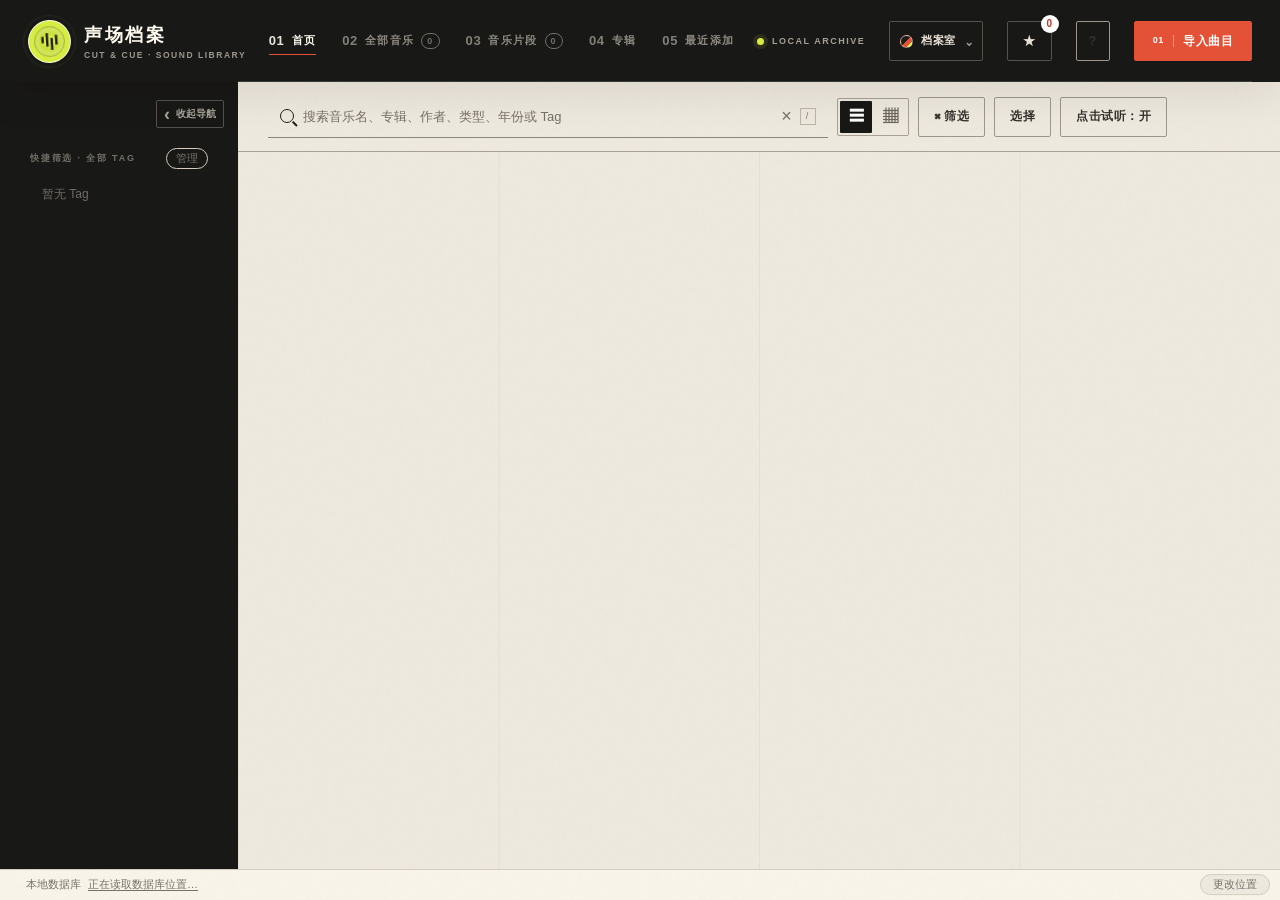
==== commit 668fc2e0: "feat: 快捷键速查面板 + 唱片墙裸盘化与易用性修正，release v0.2.2 - 新增快捷键速查面板：按 ? 或顶栏 ? 按钮打开 - 唱片墙改裸盘悬浮设计（去掉亚克力框与螺丝）；翻片并入歌" ====
--- a/frontend/index.html
+++ b/frontend/index.html
@@ -95,6 +95,7 @@
                 <span aria-hidden="true">★</span>
                 <span id="candidateNavCount" class="candidate-trigger-count">0</span>
             </button>
+            <button id="shortcutHelpBtn" class="secondary-btn shortcut-help-trigger" type="button" title="快捷键（按 ? 打开）" aria-label="快捷键帮助">?</button>
             <button id="importBtn" class="primary-btn">
                 <span class="button-index">01</span> 导入曲目
             </button>
@@ -348,6 +349,49 @@
 
 
 <!-- ============================= -->
+<!-- 快捷键速查 -->
+<!-- ============================= -->
+
+<div id="shortcutsModal" class="modal hidden">
+
+    <div class="modal-box shortcuts-box">
+
+        <div class="modal-header">
+            <h2>快捷键</h2>
+            <button class="icon-btn" data-close-modal>×</button>
+        </div>
+
+        <div class="modal-body">
+
+            <div class="shortcut-group">
+                <div class="shortcut-group-title">试听</div>
+                <div class="shortcut-row"><span class="shortcut-keys"><kbd>空格</kbd><kbd>K</kbd></span><span>播放 / 暂停</span></div>
+                <div class="shortcut-row"><span class="shortcut-keys"><kbd>J</kbd><kbd>←</kbd></span><span>倒退 5 秒（按住连发）· 双击退 15 秒</span></div>
+                <div class="shortcut-row"><span class="shortcut-keys"><kbd>L</kbd><kbd>→</kbd></span><span>前进 5 秒（按住连发）· 双击切换 1× / 1.5× / 2× 倍速</span></div>
+                <div class="shortcut-row"><span class="shortcut-keys"><kbd>M</kbd></span><span>边听边裁：在当前播放位置打开裁剪器</span></div>
+            </div>
+
+            <div class="shortcut-group">
+                <div class="shortcut-group-title">裁剪器</div>
+                <div class="shortcut-row"><span class="shortcut-keys"><kbd>空格</kbd></span><span>从头试听整曲</span></div>
+                <div class="shortcut-row"><span class="shortcut-keys"><kbd>I</kbd></span><span>当前位置设为片段起点</span></div>
+                <div class="shortcut-row"><span class="shortcut-keys"><kbd>O</kbd></span><span>当前位置设为片段终点</span></div>
+            </div>
+
+            <div class="shortcut-group">
+                <div class="shortcut-group-title">通用</div>
+                <div class="shortcut-row"><span class="shortcut-keys"><kbd>/</kbd></span><span>聚焦搜索框</span></div>
+                <div class="shortcut-row"><span class="shortcut-keys"><kbd>Esc</kbd></span><span>关闭弹窗 / 清除筛选</span></div>
+                <div class="shortcut-row"><span class="shortcut-keys"><kbd>?</kbd></span><span>打开本面板</span></div>
+            </div>
+
+        </div>
+
+    </div>
+
+</div>
+
+<!-- ============================= -->
 <!-- 导入音乐弹窗 -->
 <!-- ============================= -->
 
@@ -591,6 +635,7 @@
 
     <div class="clip-editor-footer">
         <button id="cancelClipEditor" class="secondary-btn">取消</button>
+        <button id="clipExportBtn" class="secondary-btn">导出选区 ⤓</button>
         <button id="saveClipBtn" class="primary-btn">保存片段</button>
     </div>
 
--- a/frontend/style.css
+++ b/frontend/style.css
@@ -7993,9 +7993,12 @@
 .vinyl-wall {
     display: none;
     position: absolute;
-    top: 45%;
+    /* 垂直居中，但墙比 hero 高时贴顶不越界（margin auto 的夹持特性） */
+    top: 0;
+    bottom: 0;
+    height: max-content;
+    margin: auto 0;
     right: 36px;
-    transform: translateY(-50%);
     z-index: 2;
     flex-direction: column;
     width: 150px;
@@ -8064,37 +8067,69 @@
     border-radius: 3px;
 }
 
-/* 左右翻片：hover 这帧才浮现 */
+/* 翻片 + 歌名：一颗毛玻璃药片，和唱机提示胶囊同一语言 */
+.vinyl-caption {
+    display: flex;
+    justify-content: center;
+    margin-top: 10px;
+}
+
+.vinyl-caption-inner {
+    display: inline-flex;
+    align-items: center;
+    gap: 2px;
+    max-width: 100%;
+    padding: 2px 4px;
+    border-radius: 999px;
+    border: 1px solid var(--border);
+    background: color-mix(in srgb, var(--panel) 82%, transparent);
+    backdrop-filter: blur(8px);
+    box-shadow: 0 4px 14px rgba(20, 18, 14, .10);
+}
+
+.vinyl-caption-text {
+    min-width: 0;
+    max-width: 92px;
+    overflow: hidden;
+    text-overflow: ellipsis;
+    white-space: nowrap;
+    padding: 0 3px;
+    font-size: 10.5px;
+    font-weight: 600;
+    letter-spacing: .03em;
+    color: var(--text);
+    text-align: center;
+}
+
 .vinyl-flip {
-    position: absolute;
-    top: 50%;
-    transform: translateY(-50%);
-    z-index: 2;
-    width: 24px;
-    height: 40px;
-    padding: 0;
-    border: 1px solid var(--border-strong);
-    border-radius: 3px;
-    background: color-mix(in srgb, var(--panel) 88%, transparent);
-    color: var(--text);
-    font-size: 15px;
+    flex-shrink: 0;
+    width: 22px;
+    height: 22px;
+    display: grid;
+    place-items: center;
+    border: 0;
+    border-radius: 50%;
+    background: transparent;
+    color: var(--subtext);
+    font-size: 14px;
     line-height: 1;
     cursor: pointer;
+    transition: background .15s ease, color .15s ease;
+}
+
+.vinyl-flip:hover {
+    background: var(--primary);
+    color: #fff;
+}
+
+.vinyl-flip:disabled {
     opacity: 0;
-    transition: opacity .2s ease;
-}
-
-.vinyl-frame:hover .vinyl-flip,
-.vinyl-flip:focus-visible {
-    opacity: 1;
-}
-
-.vinyl-flip-prev { left: -12px; }
-.vinyl-flip-next { right: -12px; }
-
-.vinyl-flip:disabled {
-    opacity: 0 !important;
     pointer-events: none;
+}
+
+/* 空相框不显示药片 */
+.vinyl-frame.is-empty .vinyl-caption {
+    visibility: hidden;
 }
 
 /* 正在播放的小签 */
@@ -8118,17 +8153,6 @@
     display: block;
 }
 
-.vinyl-caption {
-    display: block;
-    margin-top: 8px;
-    text-align: center;
-    font-size: 10px;
-    letter-spacing: .04em;
-    color: var(--subtext);
-    white-space: nowrap;
-    overflow: hidden;
-    text-overflow: ellipsis;
-}
 
 /* 空相框：曲库没填满时引导导入（3D 不渲染，DOM 画虚线框） */
 .vinyl-frame.is-empty .vinyl-box {
@@ -8173,9 +8197,14 @@
 }
 
 /* 窗口偏矮：帧小一号，别把标题区挤没 */
-@media (min-width: 1100px) and (max-height: 720px) {
-    .vinyl-wall { width: 118px; }
-    .wall-frames { gap: 16px; }
+@media (min-width: 1100px) and (max-height: 800px) {
+    .vinyl-wall { width: 126px; }
+    .wall-frames { gap: 14px; }
+}
+
+@media (min-width: 1100px) and (max-height: 680px) {
+    .vinyl-wall { width: 108px; }
+    .wall-frames { gap: 10px; }
 }
 
 /* ≥1500px：2×3 挂六张 */
@@ -8318,16 +8347,28 @@
         position: relative;
         z-index: 1;
         display: flex;
-        align-items: baseline;
+        align-items: center;
         justify-content: space-between;
-        gap: 8px;
-        padding: 0 2px;
+        gap: 6px;
+        padding: 5px 10px;
         margin-bottom: 14px;
         font-size: 11px;
         font-weight: 800;
-        letter-spacing: .14em;
+        letter-spacing: .1em;
+        white-space: nowrap;
         color: var(--text);
+        border: 1px solid var(--border);
+        border-radius: 999px;
+        background: color-mix(in srgb, var(--panel) 82%, transparent);
+        backdrop-filter: blur(8px);
+        box-shadow: 0 4px 14px rgba(20, 18, 14, .10);
         animation: home-rise .7s .24s cubic-bezier(.16,1,.3,1) backwards;
+    }
+
+    .wall-head span,
+    .wall-head .wall-more {
+        white-space: nowrap;
+        overflow: hidden;
     }
 
     .wall-more {
@@ -8518,3 +8559,92 @@
         0 1px 2px rgba(250, 244, 230, .55),
         0 4px 30px rgba(250, 244, 230, .75);
 }
+
+/* 最近视图：添加/使用 口径切换 + 使用次数徽标 */
+.recent-mode-bar {
+    display: flex;
+    gap: 8px;
+    margin-bottom: 12px;
+}
+
+.recent-mode-btn {
+    padding: 5px 14px;
+    border-radius: 999px;
+    border: 1px solid var(--border-strong);
+    background: transparent;
+    color: var(--subtext);
+    font-size: 11px;
+    font-weight: 700;
+    letter-spacing: .08em;
+    cursor: pointer;
+    transition: color .2s, border-color .2s, background .2s;
+}
+
+.recent-mode-btn:hover {
+    color: var(--primary-strong, var(--primary));
+    border-color: var(--primary);
+}
+
+.recent-mode-btn.active {
+    color: #fff;
+    background: var(--primary-grad, var(--primary));
+    border-color: transparent;
+}
+/* 快捷键速查面板 */
+.shortcut-help-trigger {
+    min-width: 34px;
+    padding: 0 10px;
+    font-weight: 800;
+}
+
+.shortcuts-box {
+    max-width: 480px;
+}
+
+.shortcut-group {
+    margin-bottom: 18px;
+}
+
+.shortcut-group:last-child {
+    margin-bottom: 0;
+}
+
+.shortcut-group-title {
+    font-size: 10px;
+    font-weight: 800;
+    letter-spacing: .18em;
+    color: var(--subtext);
+    margin-bottom: 8px;
+    text-transform: uppercase;
+}
+
+.shortcut-row {
+    display: flex;
+    align-items: baseline;
+    gap: 14px;
+    padding: 5px 0;
+    font-size: 12.5px;
+    color: var(--text);
+}
+
+.shortcut-keys {
+    flex-shrink: 0;
+    min-width: 118px;
+    display: flex;
+    gap: 5px;
+}
+
+.shortcut-row kbd {
+    display: inline-block;
+    min-width: 22px;
+    padding: 2px 7px;
+    text-align: center;
+    font-family: ui-monospace, monospace;
+    font-size: 11px;
+    font-weight: 700;
+    color: var(--text);
+    background: var(--bg);
+    border: 1px solid var(--border-strong);
+    border-bottom-width: 2px;
+    border-radius: 5px;
+}
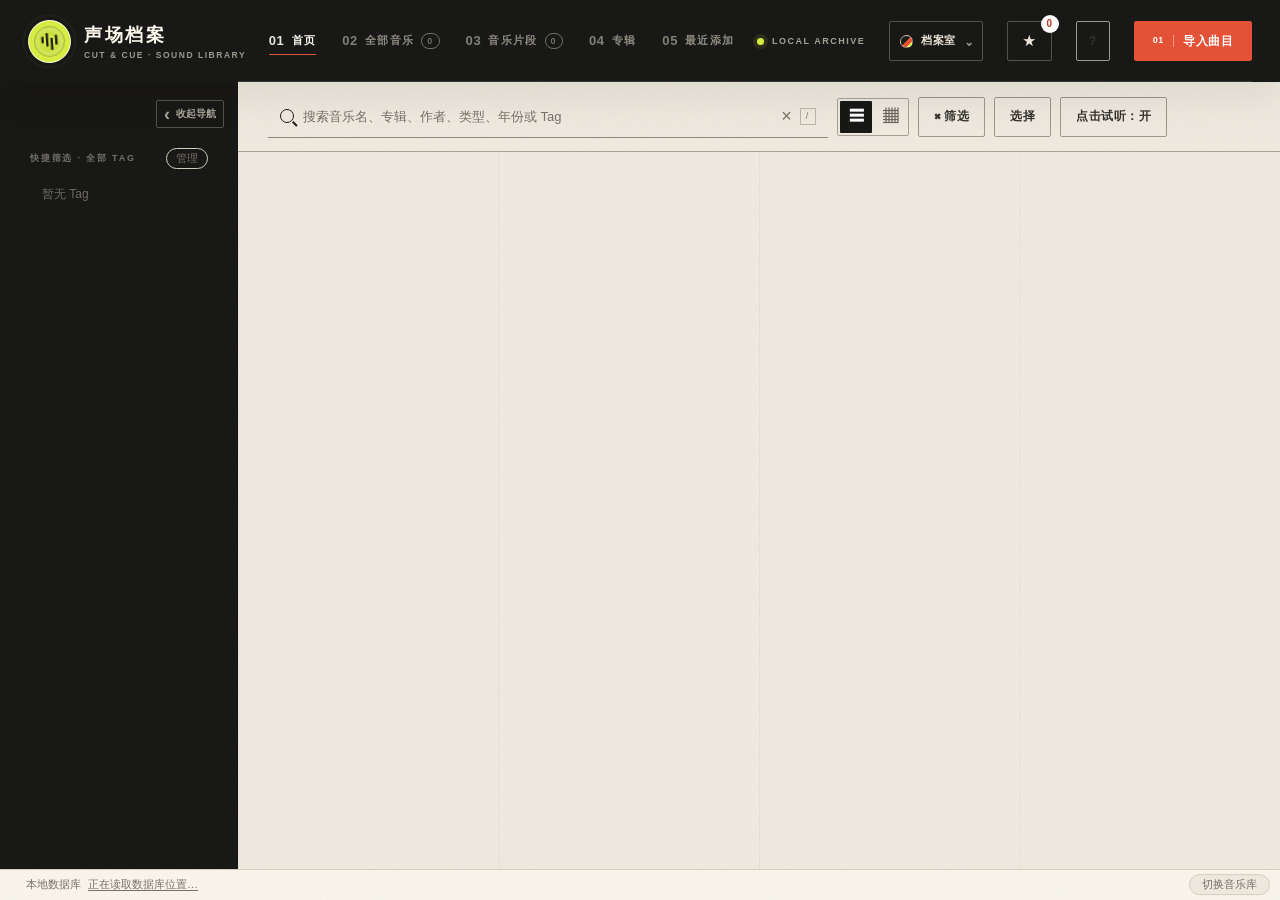
==== commit 158e1e52: "fix: open selected music library without overwriting data; release v0.2.4" ====
--- a/frontend/index.html
+++ b/frontend/index.html
@@ -342,7 +342,7 @@
             <span>本地数据库</span>
             <span id="databasePath">正在读取数据库位置…</span>
         </button>
-        <button id="changeDbLocationBtn" class="database-path-change" type="button" title="更改数据库位置">更改位置</button>
+        <button id="changeDbLocationBtn" class="database-path-change" type="button" title="打开所选文件夹的音乐库，不搬迁或覆盖当前数据库">切换音乐库</button>
     </div>
 
 </div>
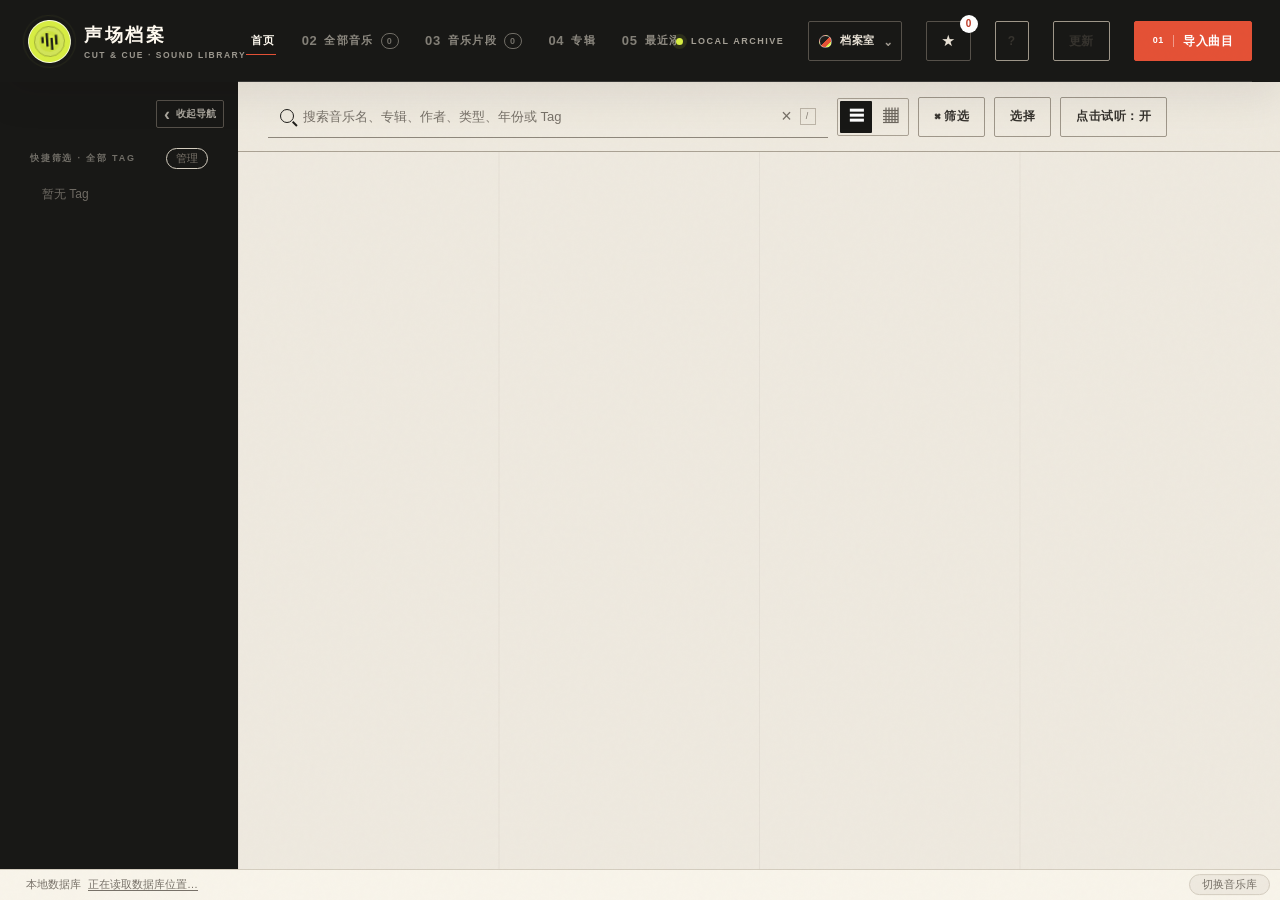
==== commit 55794ca4: "feat: preserve existing libraries through signed updates; release v0.2.6" ====
--- a/frontend/index.html
+++ b/frontend/index.html
@@ -96,6 +96,7 @@
                 <span id="candidateNavCount" class="candidate-trigger-count">0</span>
             </button>
             <button id="shortcutHelpBtn" class="secondary-btn shortcut-help-trigger" type="button" title="快捷键（按 ? 打开）" aria-label="快捷键帮助">?</button>
+            <button id="checkUpdateBtn" class="secondary-btn" type="button" title="检查软件更新">更新</button>
             <button id="importBtn" class="primary-btn">
                 <span class="button-index">01</span> 导入曲目
             </button>
@@ -352,6 +353,26 @@
 <!-- 快捷键速查 -->
 <!-- ============================= -->
 
+<div id="updateModal" class="modal hidden" role="dialog" aria-modal="true" aria-labelledby="updateTitle">
+    <div class="modal-box small">
+        <div class="modal-header">
+            <h2 id="updateTitle">软件更新</h2>
+            <button id="closeUpdateBtn" class="icon-btn" type="button" aria-label="关闭更新窗口">×</button>
+        </div>
+        <div class="modal-body update-body">
+            <p id="updateVersion">声场档案</p>
+            <p id="updateStatus" role="status" aria-live="polite"></p>
+            <progress id="updateProgress" aria-label="更新下载进度" hidden></progress>
+            <span id="updateProgressLabel" hidden></span>
+            <div id="updateNotes" class="update-notes" hidden></div>
+        </div>
+        <div class="modal-footer">
+            <button id="updateRecheckBtn" class="secondary-btn" type="button" hidden>重新检查</button>
+            <button id="updateActionBtn" class="primary-btn" type="button">检查更新</button>
+        </div>
+    </div>
+</div>
+
 <div id="shortcutsModal" class="modal hidden">
 
     <div class="modal-box shortcuts-box">
@@ -653,6 +674,7 @@
 <script src="turntable.js"></script>
 <script src="vinylwall.js"></script>
 <script src="app.js"></script>
+<script src="updater.js"></script>
 
 </body>
 </html>
--- a/frontend/style.css
+++ b/frontend/style.css
@@ -8648,3 +8648,9 @@
     border-bottom-width: 2px;
     border-radius: 5px;
 }
+/* Software updates share the app's existing modal and theme styles. */
+.update-body p { margin: 0 0 16px; }
+.update-body progress { width: 85%; accent-color: var(--primary); }
+.update-notes { white-space: pre-wrap; overflow-wrap: anywhere; max-height: 260px; overflow-y: auto; line-height: 1.65; margin-top: 20px; }
+#updateStatus { white-space: pre-wrap; overflow-wrap: anywhere; }
+#updateModal [hidden] { display: none !important; }
